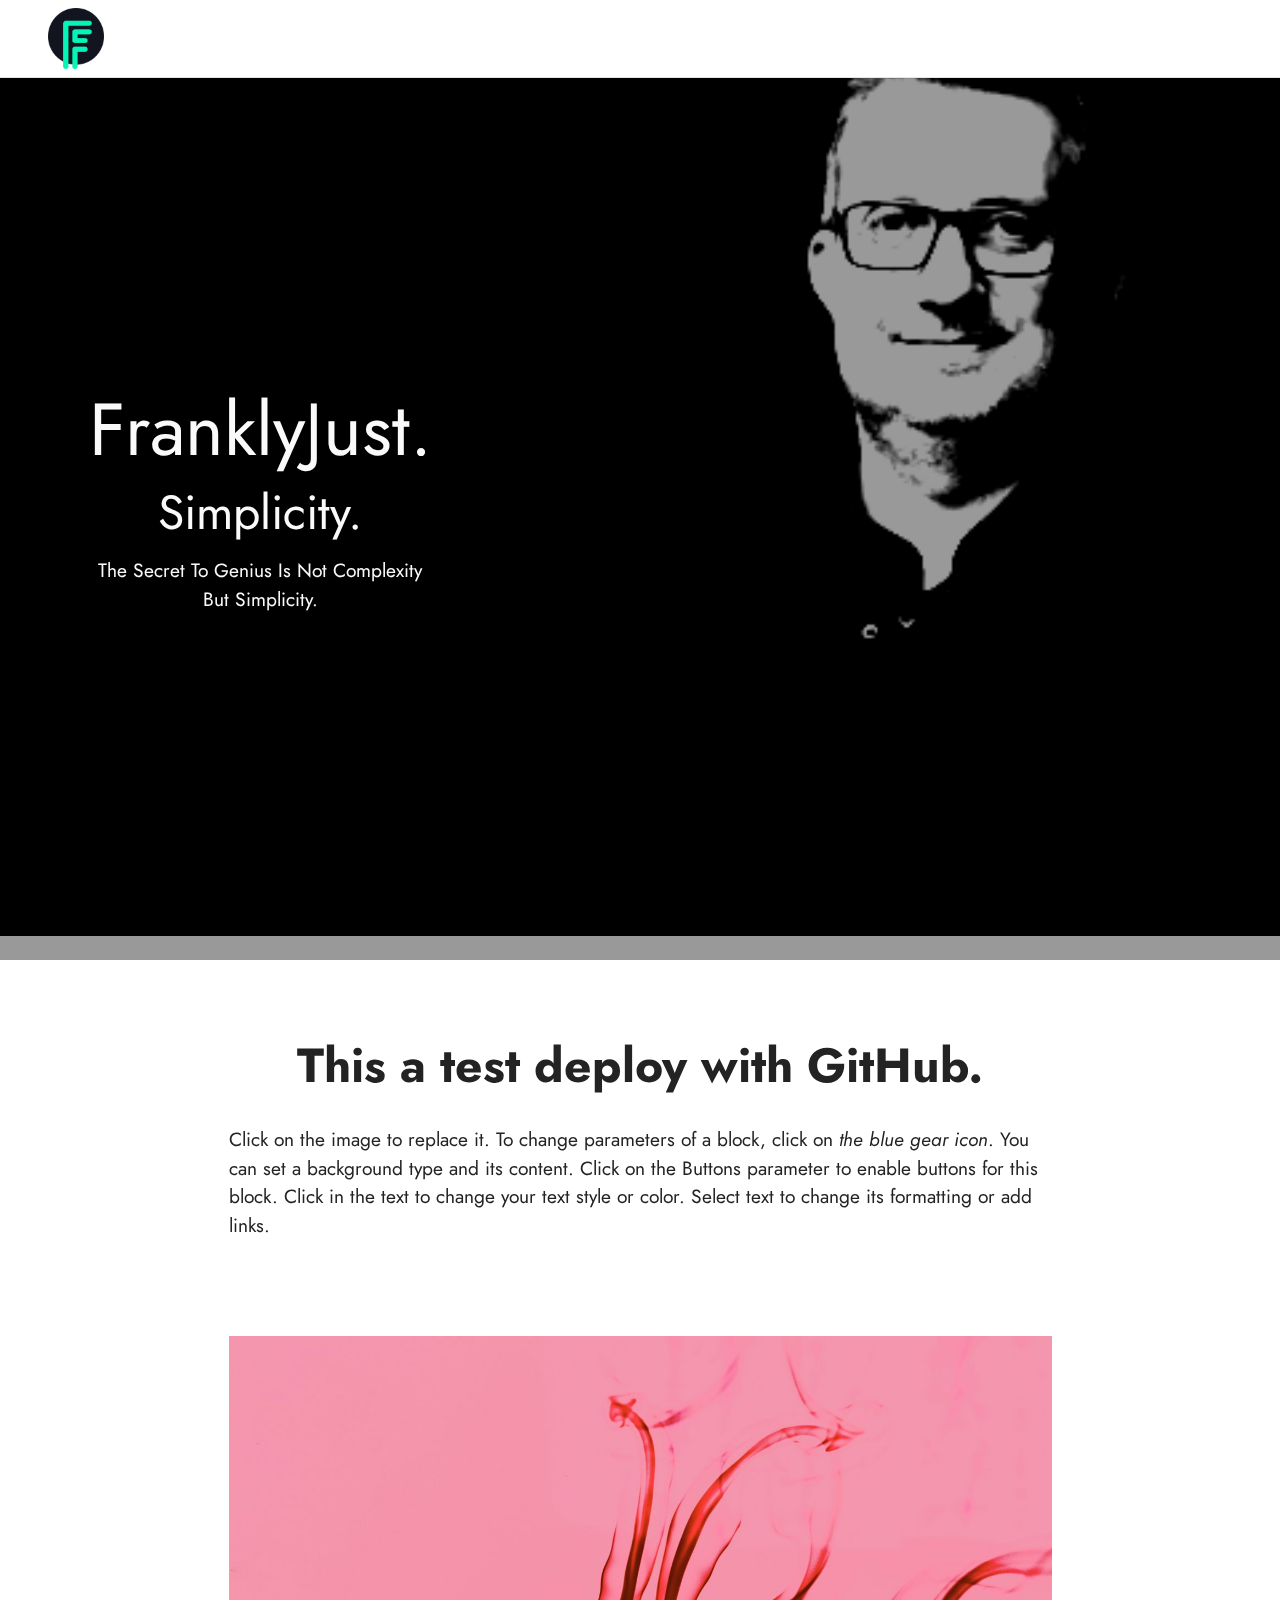
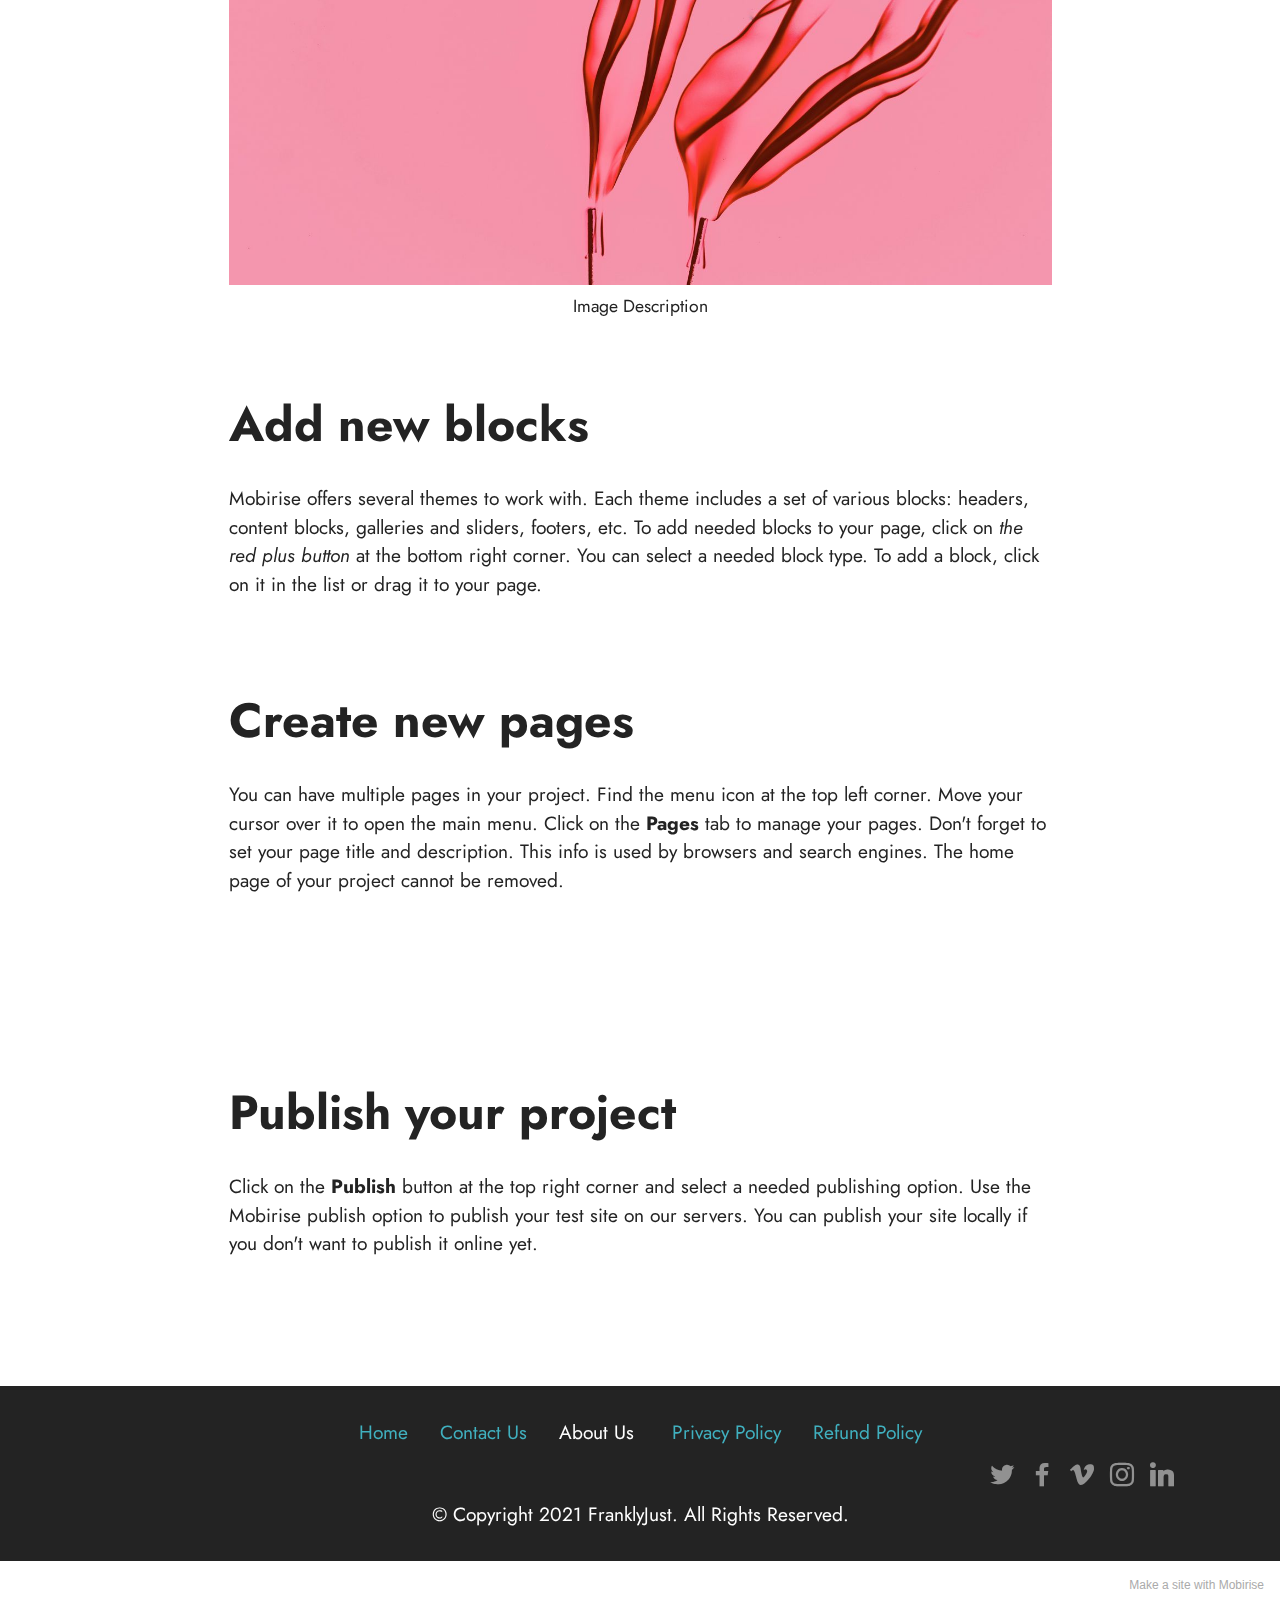
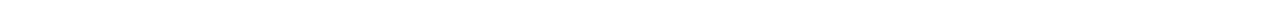
==== index.html @ 9b0150b1 "Updated GPDR" ====
<!DOCTYPE html>
<html  >
<head>
  <!-- Site made with Mobirise Website Builder v5.4.1, https://mobirise.com -->
  <meta charset="UTF-8">
  <meta http-equiv="X-UA-Compatible" content="IE=edge">
  <meta name="generator" content="Mobirise v5.4.1, mobirise.com">
  <meta name="viewport" content="width=device-width, initial-scale=1, minimum-scale=1">
  <link rel="shortcut icon" href="assets/images/logo-website-4-85x92.png" type="image/x-icon">
  <meta name="description" content="">
  
  
  <title>FranklyJust</title>
  <link rel="stylesheet" href="assets/bootstrap/css/bootstrap.min.css">
  <link rel="stylesheet" href="assets/bootstrap/css/bootstrap-grid.min.css">
  <link rel="stylesheet" href="assets/bootstrap/css/bootstrap-reboot.min.css">
  <link rel="stylesheet" href="assets/parallax/jarallax.css">
  <link rel="stylesheet" href="assets/web/assets/gdpr-plugin/gdpr-styles.css">
  <link rel="stylesheet" href="assets/dropdown/css/style.css">
  <link rel="stylesheet" href="assets/socicon/css/styles.css">
  <link rel="stylesheet" href="assets/theme/css/style.css">
  <link rel="preload" href="https://fonts.googleapis.com/css?family=Jost:100,200,300,400,500,600,700,800,900,100i,200i,300i,400i,500i,600i,700i,800i,900i&display=swap" as="style" onload="this.onload=null;this.rel='stylesheet'">
  <noscript><link rel="stylesheet" href="https://fonts.googleapis.com/css?family=Jost:100,200,300,400,500,600,700,800,900,100i,200i,300i,400i,500i,600i,700i,800i,900i&display=swap"></noscript>
  <link rel="preload" as="style" href="assets/mobirise/css/mbr-additional.css"><link rel="stylesheet" href="assets/mobirise/css/mbr-additional.css" type="text/css">
  
  
  
  
</head>
<body>
  
  <section data-bs-version="5.1" class="menu cid-s48OLK6784" once="menu" id="menu1-h">
    
    <nav class="navbar navbar-dropdown navbar-fixed-top navbar-expand-lg">
        <div class="container-fluid">
            <div class="navbar-brand">
                <span class="navbar-logo">
                    <a href="https://franklyjust.com">
                        <img src="assets/images/logo-website-4-85x92.png" alt="FranklyJust" style="height: 3.8rem;">
                    </a>
                </span>
                
            </div>
            
            <div class="collapse navbar-collapse" id="navbarSupportedContent">
                <ul class="navbar-nav nav-dropdown nav-right" data-app-modern-menu="true"><li class="nav-item"><a class="nav-link link text-black text-primary display-4" href="index.html">Home</a></li><li class="nav-item"><a class="nav-link link text-black text-primary display-4" href="index.html">Contact Us</a></li>
                    <li class="nav-item"><a class="nav-link link text-black display-4" href="https://mobirise.com">About Us</a></li></ul>
                
                
            </div>
        </div>
    </nav>

</section>

<section data-bs-version="5.1" class="header1 cid-s48MCQYojq mbr-fullscreen mbr-parallax-background" id="header1-f">

    

    <div class="mbr-overlay" style="opacity: 0.4; background-color: rgb(0, 0, 0);"></div>

    <div class="align-center container">
        <div class="row">
            <div class="col-12 col-lg-4">
                <h1 class="mbr-section-title mbr-fonts-style mb-3 display-1">FranklyJust.</h1>
                <h2 class="mbr-section-title mbr-fonts-style mb-3 display-2">Simplicity.</h2>
                <p class="mbr-text mbr-fonts-style display-7">The Secret To Genius Is Not Complexity But Simplicity.</p>
                
            </div>
        </div>
    </div>
</section>

<section data-bs-version="5.1" class="content1 cid-s48udlf8KU" id="content1-8">
    
    <div class="container">
        <div class="row justify-content-center">
            <div class="title col-12 col-md-9">
                <h3 class="mbr-section-title mbr-fonts-style align-center mb-4 display-2"><strong>This a test deploy with GitHub.</strong></h3>
                <h4 class="mbr-section-subtitle align-center mbr-fonts-style mb-4 display-7">Click on the image to replace it. To change parameters of a block, click on <em>the blue gear icon</em>. You can set a background type and its content. Click on the Buttons parameter to enable buttons for this block. Click in the text to change your text style or color. Select text to change its formatting or add links.</h4>
                
            </div>
        </div>
    </div>
</section>

<section data-bs-version="5.1" class="image3 cid-s48upRUlSD" id="image3-9">
    

    

    <div class="container">
        <div class="row justify-content-center">
            <div class="col-12 col-lg-9">
                <div class="image-wrapper">
                    <img src="assets/images/6.jpg" alt="Mobirise">
                    <p class="mbr-description mbr-fonts-style mt-2 align-center display-4">
                        Image Description</p>
                </div>
            </div>
        </div>
    </div>
</section>

<section data-bs-version="5.1" class="content1 cid-s48vaXqeL6" id="content1-b">
    
    <div class="container">
        <div class="row justify-content-center">
            <div class="title col-12 col-md-9">
                <h3 class="mbr-section-title mbr-fonts-style align-center mb-4 display-2"><strong>Add new blocks</strong></h3>
                <h4 class="mbr-section-subtitle align-center mbr-fonts-style mb-4 display-7">Mobirise offers several themes to work with. Each theme includes a set of various blocks: headers, content blocks, galleries and sliders, footers, etc. To add needed blocks to your page, click on <em>the red plus button </em>at the bottom right corner. You can select a needed block type. To add a block, click on it in the list or drag it to your page.</h4>
                
            </div>
        </div>
    </div>
</section>

<section data-bs-version="5.1" class="content1 cid-s48vnjULo4" id="content1-c">
    
    <div class="container">
        <div class="row justify-content-center">
            <div class="title col-12 col-md-9">
                <h3 class="mbr-section-title mbr-fonts-style align-center mb-4 display-2"><strong>Create new pages</strong></h3>
                <h4 class="mbr-section-subtitle align-center mbr-fonts-style mb-4 display-7">You can have multiple pages in your project. Find the menu icon at the top left corner. Move your cursor over it to open the main menu. Click on the <strong>Pages </strong>tab to manage your pages. Don't forget to set your page title and description. This info is used by browsers and search engines. The home page of your project cannot be removed.</h4>
                
            </div>
        </div>
    </div>
</section>

<section data-bs-version="5.1" class="content1 cid-s48vrXhP0J" id="content1-d">
    
    <div class="container">
        <div class="row justify-content-center">
            <div class="title col-12 col-md-9">
                <h3 class="mbr-section-title mbr-fonts-style align-center mb-4 display-2"><strong>Publish your project
</strong></h3>
                <h4 class="mbr-section-subtitle align-center mbr-fonts-style mb-4 display-7">Click on the <strong>Publish </strong>button at the top right corner and select a needed publishing option. Use the Mobirise publish option to publish your test site on our servers. You can publish your site locally if you don't want to publish it online yet.</h4>
                
            </div>
        </div>
    </div>
</section>

<section data-bs-version="5.1" class="footer3 cid-s48P1Icc8J" once="footers" id="footer3-i">

    

    

    <div class="container">
        <div class="media-container-row align-center mbr-white">
            <div class="row row-links">
                <ul class="foot-menu">
                    
                    
                    
                    
                    
                <li class="foot-menu-item mbr-fonts-style display-7"><a href="index.html#top" class="text-primary">Home</a></li><li class="foot-menu-item mbr-fonts-style display-7"><a href="ContactUs.html" class="text-primary">Contact Us</a></li><li class="foot-menu-item mbr-fonts-style display-7">About Us&nbsp;</li><li class="foot-menu-item mbr-fonts-style display-7"><a href="https://www.termsfeed.com/live/49592ff9-0452-4821-92d0-5dc4b6d9c693" class="text-primary" target="_blank">Privacy Policy</a></li><li class="foot-menu-item mbr-fonts-style display-7"><a href="https://www.termsfeed.com/live/56c25188-1e00-430f-9c47-1491fff9351d" class="text-primary" target="_blank">Refund Policy</a></li></ul>
            </div>
            <div class="row social-row">
                <div class="social-list align-right pb-2">
                    
                    
                    
                    
                    
                    
                <div class="soc-item">
                        <a href="https://twitter.com/mobirise" target="_blank">
                            <span class="socicon-twitter socicon mbr-iconfont mbr-iconfont-social"></span>
                        </a>
                    </div><div class="soc-item">
                        <a href="https://www.facebook.com/pages/Mobirise/1616226671953247" target="_blank">
                            <span class="socicon-facebook socicon mbr-iconfont mbr-iconfont-social"></span>
                        </a>
                    </div><div class="soc-item">
                        <a href="https://www.youtube.com/c/mobirise" target="_blank">
                            <span class="mbr-iconfont mbr-iconfont-social socicon-vimeo socicon"></span>
                        </a>
                    </div><div class="soc-item">
                        <a href="https://www.youtube.com/c/mobirise" target="_blank">
                            <span class="mbr-iconfont mbr-iconfont-social socicon-instagram socicon"></span>
                        </a>
                    </div><div class="soc-item">
                        <a href="https://www.youtube.com/c/mobirise" target="_blank">
                            <span class="mbr-iconfont mbr-iconfont-social socicon-linkedin socicon"></span>
                        </a>
                    </div></div>
            </div>
            <div class="row row-copirayt">
                <p class="mbr-text mb-0 mbr-fonts-style mbr-white align-center display-7">
                    © Copyright 2021 FranklyJust. All Rights Reserved.
                </p>
            </div>
        </div>
    </div>
</section><section style="background-color: #fff; font-family: -apple-system, BlinkMacSystemFont, 'Segoe UI', 'Roboto', 'Helvetica Neue', Arial, sans-serif; color:#aaa; font-size:12px; padding: 0; align-items: center; display: flex;"><a href="https://mobirise.site/f" style="flex: 1 1; height: 3rem; padding-left: 1rem;"></a><p style="flex: 0 0 auto; margin:0; padding-right:1rem;">Make a <a href="https://mobirise.site/y" style="color:#aaa;">site</a> with Mobirise</p></section><script src="assets/bootstrap/js/bootstrap.bundle.min.js"></script>  <script src="assets/parallax/jarallax.js"></script>  <script src="assets/smoothscroll/smooth-scroll.js"></script>  <script src="assets/ytplayer/index.js"></script>  <script src="assets/dropdown/js/navbar-dropdown.js"></script>  <script src="assets/theme/js/script.js"></script>  
  
  
</body>
</html>
---- assets/parallax/jarallax.css ----
.jarallax {
    position: relative;
    z-index: 0;
}
.jarallax > .jarallax-img {
    position: absolute;
    object-fit: cover;
    /* support for plugin https://github.com/bfred-it/object-fit-images */
    font-family: 'object-fit: cover;';
    top: 0;
    left: 0;
    width: 100%;
    height: 100%;
    z-index: -1;
}
---- assets/web/assets/gdpr-plugin/gdpr-styles.css ----
.gdpr-block {
    padding: 10px;
    font-size: 14px;
    display: block;
    width: 100%;
    text-align: center;
}
.gdpr-block.covert {
	display: none;
}
.textGDPR {
    position: relative;
}
.gdpr-block label span.textGDPR input[name='gdpr']{
    width: 15px;
    height: 15px;
    margin: 0;
    position: absolute;
    top: 3px;
    left: -20px;
}
.gdpr-block label {
    color: #a7a7a7;
    vertical-align: middle;
    user-select: none;
    margin-bottom: 0;
}
---- assets/dropdown/css/style.css ----
.navbar-dropdown {
  left: 0;
  padding: 0;
  position: absolute;
  right: 0;
  top: 0;
  transition: all 0.45s ease;
  z-index: 1030;
  background: #282828; }
  .navbar-dropdown .navbar-logo {
    margin-right: 0.8rem;
    transition: margin 0.3s ease-in-out;
    vertical-align: middle; }
    .navbar-dropdown .navbar-logo img {
      height: 3.125rem;
      transition: all 0.3s ease-in-out; }
    .navbar-dropdown .navbar-logo.mbr-iconfont {
      font-size: 3.125rem;
      line-height: 3.125rem; }
  .navbar-dropdown .navbar-caption {
    font-weight: 700;
    white-space: normal;
    vertical-align: -4px;
    line-height: 3.125rem !important; }
    .navbar-dropdown .navbar-caption, .navbar-dropdown .navbar-caption:hover {
      color: inherit;
      text-decoration: none; }
  .navbar-dropdown .mbr-iconfont + .navbar-caption {
    vertical-align: -1px; }
  .navbar-dropdown.navbar-fixed-top {
    position: fixed; }
  .navbar-dropdown .navbar-brand span {
    vertical-align: -4px; }
  .navbar-dropdown.bg-color.transparent {
    background: none; }
  .navbar-dropdown.navbar-short .navbar-brand {
    padding: 0.625rem 0; }
    .navbar-dropdown.navbar-short .navbar-brand span {
      vertical-align: -1px; }
  .navbar-dropdown.navbar-short .navbar-caption {
    line-height: 2.375rem !important;
    vertical-align: -2px; }
  .navbar-dropdown.navbar-short .navbar-logo {
    margin-right: 0.5rem; }
    .navbar-dropdown.navbar-short .navbar-logo img {
      height: 2.375rem; }
    .navbar-dropdown.navbar-short .navbar-logo.mbr-iconfont {
      font-size: 2.375rem;
      line-height: 2.375rem; }
  .navbar-dropdown.navbar-short .mbr-table-cell {
    height: 3.625rem; }
  .navbar-dropdown .navbar-close {
    left: 0.6875rem;
    position: fixed;
    top: 0.75rem;
    z-index: 1000; }
  .navbar-dropdown .hamburger-icon {
    content: "";
    display: inline-block;
    vertical-align: middle;
    width: 16px;
    -webkit-box-shadow: 0 -6px 0 1px #282828,0 0 0 1px #282828,0 6px 0 1px #282828;
    -moz-box-shadow: 0 -6px 0 1px #282828,0 0 0 1px #282828,0 6px 0 1px #282828;
    box-shadow: 0 -6px 0 1px #282828,0 0 0 1px #282828,0 6px 0 1px #282828; }

.dropdown-menu .dropdown-toggle[data-toggle="dropdown-submenu"]::after {
  border-bottom: 0.35em solid transparent;
  border-left: 0.35em solid;
  border-right: 0;
  border-top: 0.35em solid transparent;
  margin-left: 0.3rem; }

.dropdown-menu .dropdown-item:focus {
  outline: 0; }

.nav-dropdown {
  font-size: 0.75rem;
  font-weight: 500;
  height: auto !important; }
  .nav-dropdown .nav-btn {
    padding-left: 1rem; }
  .nav-dropdown .link {
    margin: .667em 1.667em;
    font-weight: 500;
    padding: 0;
    transition: color .2s ease-in-out; }
    .nav-dropdown .link.dropdown-toggle {
      margin-right: 2.583em; }
      .nav-dropdown .link.dropdown-toggle::after {
        margin-left: .25rem;
        border-top: 0.35em solid;
        border-right: 0.35em solid transparent;
        border-left: 0.35em solid transparent;
        border-bottom: 0; }
      .nav-dropdown .link.dropdown-toggle[aria-expanded="true"] {
        margin: 0;
        padding: 0.667em 3.263em  0.667em 1.667em; }
  .nav-dropdown .link::after,
  .nav-dropdown .dropdown-item::after {
    color: inherit; }
  .nav-dropdown .btn {
    font-size: 0.75rem;
    font-weight: 700;
    letter-spacing: 0;
    margin-bottom: 0;
    padding-left: 1.25rem;
    padding-right: 1.25rem; }
  .nav-dropdown .dropdown-menu {
    border-radius: 0;
    border: 0;
    left: 0;
    margin: 0;
    padding-bottom: 1.25rem;
    padding-top: 1.25rem;
    position: relative; }
  .nav-dropdown .dropdown-submenu {
    margin-left: 0.125rem;
    top: 0; }
  .nav-dropdown .dropdown-item {
    font-weight: 500;
    line-height: 2;
    padding: 0.3846em 4.615em 0.3846em 1.5385em;
    position: relative;
    transition: color .2s ease-in-out, background-color .2s ease-in-out; }
    .nav-dropdown .dropdown-item::after {
      margin-top: -0.3077em;
      position: absolute;
      right: 1.1538em;
      top: 50%; }
    .nav-dropdown .dropdown-item:focus, .nav-dropdown .dropdown-item:hover {
      background: none; }

@media (max-width: 767px) {
  .nav-dropdown.navbar-toggleable-sm {
    bottom: 0;
    display: none;
    left: 0;
    overflow-x: hidden;
    position: fixed;
    top: 0;
    transform: translateX(-100%);
    -ms-transform: translateX(-100%);
    -webkit-transform: translateX(-100%);
    width: 18.75rem;
    z-index: 999; } }
.nav-dropdown.navbar-toggleable-xl {
  bottom: 0;
  display: none;
  left: 0;
  overflow-x: hidden;
  position: fixed;
  top: 0;
  transform: translateX(-100%);
  -ms-transform: translateX(-100%);
  -webkit-transform: translateX(-100%);
  width: 18.75rem;
  z-index: 999; }

.nav-dropdown-sm {
  display: block !important;
  overflow-x: hidden;
  overflow: auto;
  padding-top: 3.875rem; }
  .nav-dropdown-sm::after {
    content: "";
    display: block;
    height: 3rem;
    width: 100%; }
  .nav-dropdown-sm.collapse.in ~ .navbar-close {
    display: block !important; }
  .nav-dropdown-sm.collapsing, .nav-dropdown-sm.collapse.in {
    transform: translateX(0);
    -ms-transform: translateX(0);
    -webkit-transform: translateX(0);
    transition: all 0.25s ease-out;
    -webkit-transition: all 0.25s ease-out;
    background: #282828; }
  .nav-dropdown-sm.collapsing[aria-expanded="false"] {
    transform: translateX(-100%);
    -ms-transform: translateX(-100%);
    -webkit-transform: translateX(-100%); }
  .nav-dropdown-sm .nav-item {
    display: block;
    margin-left: 0 !important;
    padding-left: 0; }
  .nav-dropdown-sm .link,
  .nav-dropdown-sm .dropdown-item {
    border-top: 1px dotted rgba(255, 255, 255, 0.1);
    font-size: 0.8125rem;
    line-height: 1.6;
    margin: 0 !important;
    padding: 0.875rem 2.4rem 0.875rem 1.5625rem !important;
    position: relative;
    white-space: normal; }
    .nav-dropdown-sm .link:focus, .nav-dropdown-sm .link:hover,
    .nav-dropdown-sm .dropdown-item:focus,
    .nav-dropdown-sm .dropdown-item:hover {
      background: rgba(0, 0, 0, 0.2) !important;
      color: #c0a375; }
  .nav-dropdown-sm .nav-btn {
    position: relative;
    padding: 1.5625rem 1.5625rem 0 1.5625rem; }
    .nav-dropdown-sm .nav-btn::before {
      border-top: 1px dotted rgba(255, 255, 255, 0.1);
      content: "";
      left: 0;
      position: absolute;
      top: 0;
      width: 100%; }
    .nav-dropdown-sm .nav-btn + .nav-btn {
      padding-top: 0.625rem; }
      .nav-dropdown-sm .nav-btn + .nav-btn::before {
        display: none; }
  .nav-dropdown-sm .btn {
    padding: 0.625rem 0; }
  .nav-dropdown-sm .dropdown-toggle[data-toggle="dropdown-submenu"]::after {
    margin-left: .25rem;
    border-top: 0.35em solid;
    border-right: 0.35em solid transparent;
    border-left: 0.35em solid transparent;
    border-bottom: 0; }
  .nav-dropdown-sm .dropdown-toggle[data-toggle="dropdown-submenu"][aria-expanded="true"]::after {
    border-top: 0;
    border-right: 0.35em solid transparent;
    border-left: 0.35em solid transparent;
    border-bottom: 0.35em solid; }
  .nav-dropdown-sm .dropdown-menu {
    margin: 0;
    padding: 0;
    position: relative;
    top: 0;
    left: 0;
    width: 100%;
    border: 0;
    float: none;
    border-radius: 0;
    background: none; }
  .nav-dropdown-sm .dropdown-submenu {
    left: 100%;
    margin-left: 0.125rem;
    margin-top: -1.25rem;
    top: 0; }

.navbar-toggleable-sm .nav-dropdown .dropdown-menu {
  position: absolute; }

.navbar-toggleable-sm .nav-dropdown .dropdown-submenu {
  left: 100%;
  margin-left: 0.125rem;
  margin-top: -1.25rem;
  top: 0; }

.navbar-toggleable-sm.opened .nav-dropdown .dropdown-menu {
  position: relative; }

.navbar-toggleable-sm.opened .nav-dropdown .dropdown-submenu {
  left: 0;
  margin-left: 00rem;
  margin-top: 0rem;
  top: 0; }

.is-builder .nav-dropdown.collapsing {
  transition: none !important; }
---- assets/socicon/css/styles.css ----
@charset "UTF-8";

@font-face {
  font-family: 'Socicon';
  src:  url('../fonts/socicon.eot');
  src:  url('../fonts/socicon.eot?#iefix') format('embedded-opentype'),
    url('../fonts/socicon.woff2') format('woff2'),
    url('../fonts/socicon.ttf') format('truetype'),
    url('../fonts/socicon.woff') format('woff'),
    url('../fonts/socicon.svg#socicon') format('svg');
  font-weight: normal;
  font-style: normal;
  font-display: swap;
}

[data-icon]:before {
  font-family: "socicon" !important;
  content: attr(data-icon);
  font-style: normal !important;
  font-weight: normal !important;
  font-variant: normal !important;
  text-transform: none !important;
  speak: none;
  line-height: 1;
  -webkit-font-smoothing: antialiased;
  -moz-osx-font-smoothing: grayscale;
}

[class^="socicon-"], [class*=" socicon-"] {
  /* use !important to prevent issues with browser extensions that change fonts */
  font-family: 'Socicon' !important;
  speak: none;
  font-style: normal;
  font-weight: normal;
  font-variant: normal;
  text-transform: none;
  line-height: 1;

  /* Better Font Rendering =========== */
  -webkit-font-smoothing: antialiased;
  -moz-osx-font-smoothing: grayscale;
}

.socicon-eitaa:before {
  content: "\e97c";
}
.socicon-soroush:before {
  content: "\e97d";
}
.socicon-bale:before {
  content: "\e97e";
}
.socicon-zazzle:before {
  content: "\e97b";
}
.socicon-society6:before {
  content: "\e97a";
}
.socicon-redbubble:before {
  content: "\e979";
}
.socicon-avvo:before {
  content: "\e978";
}
.socicon-stitcher:before {
  content: "\e977";
}
.socicon-googlehangouts:before {
  content: "\e974";
}
.socicon-dlive:before {
  content: "\e975";
}
.socicon-vsco:before {
  content: "\e976";
}
.socicon-flipboard:before {
  content: "\e973";
}
.socicon-ubuntu:before {
  content: "\e958";
}
.socicon-artstation:before {
  content: "\e959";
}
.socicon-invision:before {
  content: "\e95a";
}
.socicon-torial:before {
  content: "\e95b";
}
.socicon-collectorz:before {
  content: "\e95c";
}
.socicon-seenthis:before {
  content: "\e95d";
}
.socicon-googleplaymusic:before {
  content: "\e95e";
}
.socicon-debian:before {
  content: "\e95f";
}
.socicon-filmfreeway:before {
  content: "\e960";
}
.socicon-gnome:before {
  content: "\e961";
}
.socicon-itchio:before {
  content: "\e962";
}
.socicon-jamendo:before {
  content: "\e963";
}
.socicon-mix:before {
  content: "\e964";
}
.socicon-sharepoint:before {
  content: "\e965";
}
.socicon-tinder:before {
  content: "\e966";
}
.socicon-windguru:before {
  content: "\e967";
}
.socicon-cdbaby:before {
  content: "\e968";
}
.socicon-elementaryos:before {
  content: "\e969";
}
.socicon-stage32:before {
  content: "\e96a";
}
.socicon-tiktok:before {
  content: "\e96b";
}
.socicon-gitter:before {
  content: "\e96c";
}
.socicon-letterboxd:before {
  content: "\e96d";
}
.socicon-threema:before {
  content: "\e96e";
}
.socicon-splice:before {
  content: "\e96f";
}
.socicon-metapop:before {
  content: "\e970";
}
.socicon-naver:before {
  content: "\e971";
}
.socicon-remote:before {
  content: "\e972";
}
.socicon-internet:before {
  content: "\e957";
}
.socicon-moddb:before {
  content: "\e94b";
}
.socicon-indiedb:before {
  content: "\e94c";
}
.socicon-traxsource:before {
  content: "\e94d";
}
.socicon-gamefor:before {
  content: "\e94e";
}
.socicon-pixiv:before {
  content: "\e94f";
}
.socicon-myanimelist:before {
  content: "\e950";
}
.socicon-blackberry:before {
  content: "\e951";
}
.socicon-wickr:before {
  content: "\e952";
}
.socicon-spip:before {
  content: "\e953";
}
.socicon-napster:before {
  content: "\e954";
}
.socicon-beatport:before {
  content: "\e955";
}
.socicon-hackerone:before {
  content: "\e956";
}
.socicon-hackernews:before {
  content: "\e946";
}
.socicon-smashwords:before {
  content: "\e947";
}
.socicon-kobo:before {
  content: "\e948";
}
.socicon-bookbub:before {
  content: "\e949";
}
.socicon-mailru:before {
  content: "\e94a";
}
.socicon-gitlab:before {
  content: "\e945";
}
.socicon-instructables:before {
  content: "\e944";
}
.socicon-portfolio:before {
  content: "\e943";
}
.socicon-codered:before {
  content: "\e940";
}
.socicon-origin:before {
  content: "\e941";
}
.socicon-nextdoor:before {
  content: "\e942";
}
.socicon-udemy:before {
  content: "\e93f";
}
.socicon-livemaster:before {
  content: "\e93e";
}
.socicon-crunchbase:before {
  content: "\e93b";
}
.socicon-homefy:before {
  content: "\e93c";
}
.socicon-calendly:before {
  content: "\e93d";
}
.socicon-realtor:before {
  content: "\e90f";
}
.socicon-tidal:before {
  content: "\e910";
}
.socicon-qobuz:before {
  content: "\e911";
}
.socicon-natgeo:before {
  content: "\e912";
}
.socicon-mastodon:before {
  content: "\e913";
}
.socicon-unsplash:before {
  content: "\e914";
}
.socicon-homeadvisor:before {
  content: "\e915";
}
.socicon-angieslist:before {
  content: "\e916";
}
.socicon-codepen:before {
  content: "\e917";
}
.socicon-slack:before {
  content: "\e918";
}
.socicon-openaigym:before {
  content: "\e919";
}
.socicon-logmein:before {
  content: "\e91a";
}
.socicon-fiverr:before {
  content: "\e91b";
}
.socicon-gotomeeting:before {
  content: "\e91c";
}
.socicon-aliexpress:before {
  content: "\e91d";
}
.socicon-guru:before {
  content: "\e91e";
}
.socicon-appstore:before {
  content: "\e91f";
}
.socicon-homes:before {
  content: "\e920";
}
.socicon-zoom:before {
  content: "\e921";
}
.socicon-alibaba:before {
  content: "\e922";
}
.socicon-craigslist:before {
  content: "\e923";
}
.socicon-wix:before {
  content: "\e924";
}
.socicon-redfin:before {
  content: "\e925";
}
.socicon-googlecalendar:before {
  content: "\e926";
}
.socicon-shopify:before {
  content: "\e927";
}
.socicon-freelancer:before {
  content: "\e928";
}
.socicon-seedrs:before {
  content: "\e929";
}
.socicon-bing:before {
  content: "\e92a";
}
.socicon-doodle:before {
  content: "\e92b";
}
.socicon-bonanza:before {
  content: "\e92c";
}
.socicon-squarespace:before {
  content: "\e92d";
}
.socicon-toptal:before {
  content: "\e92e";
}
.socicon-gust:before {
  content: "\e92f";
}
.socicon-ask:before {
  content: "\e930";
}
.socicon-trulia:before {
  content: "\e931";
}
.socicon-loomly:before {
  content: "\e932";
}
.socicon-ghost:before {
  content: "\e933";
}
.socicon-upwork:before {
  content: "\e934";
}
.socicon-fundable:before {
  content: "\e935";
}
.socicon-booking:before {
  content: "\e936";
}
.socicon-googlemaps:before {
  content: "\e937";
}
.socicon-zillow:before {
  content: "\e938";
}
.socicon-niconico:before {
  content: "\e939";
}
.socicon-toneden:before {
  content: "\e93a";
}
.socicon-augment:before {
  content: "\e908";
}
.socicon-bitbucket:before {
  content: "\e909";
}
.socicon-fyuse:before {
  content: "\e90a";
}
.socicon-yt-gaming:before {
  content: "\e90b";
}
.socicon-sketchfab:before {
  content: "\e90c";
}
.socicon-mobcrush:before {
  content: "\e90d";
}
.socicon-microsoft:before {
  content: "\e90e";
}
.socicon-pandora:before {
  content: "\e907";
}
.socicon-messenger:before {
  content: "\e906";
}
.socicon-gamewisp:before {
  content: "\e905";
}
.socicon-bloglovin:before {
  content: "\e904";
}
.socicon-tunein:before {
  content: "\e903";
}
.socicon-gamejolt:before {
  content: "\e901";
}
.socicon-trello:before {
  content: "\e902";
}
.socicon-spreadshirt:before {
  content: "\e900";
}
.socicon-500px:before {
  content: "\e000";
}
.socicon-8tracks:before {
  content: "\e001";
}
.socicon-airbnb:before {
  content: "\e002";
}
.socicon-alliance:before {
  content: "\e003";
}
.socicon-amazon:before {
  content: "\e004";
}
.socicon-amplement:before {
  content: "\e005";
}
.socicon-android:before {
  content: "\e006";
}
.socicon-angellist:before {
  content: "\e007";
}
.socicon-apple:before {
  content: "\e008";
}
.socicon-appnet:before {
  content: "\e009";
}
.socicon-baidu:before {
  content: "\e00a";
}
.socicon-bandcamp:before {
  content: "\e00b";
}
.socicon-battlenet:before {
  content: "\e00c";
}
.socicon-mixer:before {
  content: "\e00d";
}
.socicon-bebee:before {
  content: "\e00e";
}
.socicon-bebo:before {
  content: "\e00f";
}
.socicon-behance:before {
  content: "\e010";
}
.socicon-blizzard:before {
  content: "\e011";
}
.socicon-blogger:before {
  content: "\e012";
}
.socicon-buffer:before {
  content: "\e013";
}
.socicon-chrome:before {
  content: "\e014";
}
.socicon-coderwall:before {
  content: "\e015";
}
.socicon-curse:before {
  content: "\e016";
}
.socicon-dailymotion:before {
  content: "\e017";
}
.socicon-deezer:before {
  content: "\e018";
}
.socicon-delicious:before {
  content: "\e019";
}
.socicon-deviantart:before {
  content: "\e01a";
}
.socicon-diablo:before {
  content: "\e01b";
}
.socicon-digg:before {
  content: "\e01c";
}
.socicon-discord:before {
  content: "\e01d";
}
.socicon-disqus:before {
  content: "\e01e";
}
.socicon-douban:before {
  content: "\e01f";
}
.socicon-draugiem:before {
  content: "\e020";
}
.socicon-dribbble:before {
  content: "\e021";
}
.socicon-drupal:before {
  content: "\e022";
}
.socicon-ebay:before {
  content: "\e023";
}
.socicon-ello:before {
  content: "\e024";
}
.socicon-endomodo:before {
  content: "\e025";
}
.socicon-envato:before {
  content: "\e026";
}
.socicon-etsy:before {
  content: "\e027";
}
.socicon-facebook:before {
  content: "\e028";
}
.socicon-feedburner:before {
  content: "\e029";
}
.socicon-filmweb:before {
  content: "\e02a";
}
.socicon-firefox:before {
  content: "\e02b";
}
.socicon-flattr:before {
  content: "\e02c";
}
.socicon-flickr:before {
  content: "\e02d";
}
.socicon-formulr:before {
  content: "\e02e";
}
.socicon-forrst:before {
  content: "\e02f";
}
.socicon-foursquare:before {
  content: "\e030";
}
.socicon-friendfeed:before {
  content: "\e031";
}
.socicon-github:before {
  content: "\e032";
}
.socicon-goodreads:before {
  content: "\e033";
}
.socicon-google:before {
  content: "\e034";
}
.socicon-googlescholar:before {
  content: "\e035";
}
.socicon-googlegroups:before {
  content: "\e036";
}
.socicon-googlephotos:before {
  content: "\e037";
}
.socicon-googleplus:before {
  content: "\e038";
}
.socicon-grooveshark:before {
  content: "\e039";
}
.socicon-hackerrank:before {
  content: "\e03a";
}
.socicon-hearthstone:before {
  content: "\e03b";
}
.socicon-hellocoton:before {
  content: "\e03c";
}
.socicon-heroes:before {
  content: "\e03d";
}
.socicon-smashcast:before {
  content: "\e03e";
}
.socicon-horde:before {
  content: "\e03f";
}
.socicon-houzz:before {
  content: "\e040";
}
.socicon-icq:before {
  content: "\e041";
}
.socicon-identica:before {
  content: "\e042";
}
.socicon-imdb:before {
  content: "\e043";
}
.socicon-instagram:before {
  content: "\e044";
}
.socicon-issuu:before {
  content: "\e045";
}
.socicon-istock:before {
  content: "\e046";
}
.socicon-itunes:before {
  content: "\e047";
}
.socicon-keybase:before {
  content: "\e048";
}
.socicon-lanyrd:before {
  content: "\e049";
}
.socicon-lastfm:before {
  content: "\e04a";
}
.socicon-line:before {
  content: "\e04b";
}
.socicon-linkedin:before {
  content: "\e04c";
}
.socicon-livejournal:before {
  content: "\e04d";
}
.socicon-lyft:before {
  content: "\e04e";
}
.socicon-macos:before {
  content: "\e04f";
}
.socicon-mail:before {
  content: "\e050";
}
.socicon-medium:before {
  content: "\e051";
}
.socicon-meetup:before {
  content: "\e052";
}
.socicon-mixcloud:before {
  content: "\e053";
}
.socicon-modelmayhem:before {
  content: "\e054";
}
.socicon-mumble:before {
  content: "\e055";
}
.socicon-myspace:before {
  content: "\e056";
}
.socicon-newsvine:before {
  content: "\e057";
}
.socicon-nintendo:before {
  content: "\e058";
}
.socicon-npm:before {
  content: "\e059";
}
.socicon-odnoklassniki:before {
  content: "\e05a";
}
.socicon-openid:before {
  content: "\e05b";
}
.socicon-opera:before {
  content: "\e05c";
}
.socicon-outlook:before {
  content: "\e05d";
}
.socicon-overwatch:before {
  content: "\e05e";
}
.socicon-patreon:before {
  content: "\e05f";
}
.socicon-paypal:before {
  content: "\e060";
}
.socicon-periscope:before {
  content: "\e061";
}
.socicon-persona:before {
  content: "\e062";
}
.socicon-pinterest:before {
  content: "\e063";
}
.socicon-play:before {
  content: "\e064";
}
.socicon-player:before {
  content: "\e065";
}
.socicon-playstation:before {
  content: "\e066";
}
.socicon-pocket:before {
  content: "\e067";
}
.socicon-qq:before {
  content: "\e068";
}
.socicon-quora:before {
  content: "\e069";
}
.socicon-raidcall:before {
  content: "\e06a";
}
.socicon-ravelry:before {
  content: "\e06b";
}
.socicon-reddit:before {
  content: "\e06c";
}
.socicon-renren:before {
  content: "\e06d";
}
.socicon-researchgate:before {
  content: "\e06e";
}
.socicon-residentadvisor:before {
  content: "\e06f";
}
.socicon-reverbnation:before {
  content: "\e070";
}
.socicon-rss:before {
  content: "\e071";
}
.socicon-sharethis:before {
  content: "\e072";
}
.socicon-skype:before {
  content: "\e073";
}
.socicon-slideshare:before {
  content: "\e074";
}
.socicon-smugmug:before {
  content: "\e075";
}
.socicon-snapchat:before {
  content: "\e076";
}
.socicon-songkick:before {
  content: "\e077";
}
.socicon-soundcloud:before {
  content: "\e078";
}
.socicon-spotify:before {
  content: "\e079";
}
.socicon-stackexchange:before {
  content: "\e07a";
}
.socicon-stackoverflow:before {
  content: "\e07b";
}
.socicon-starcraft:before {
  content: "\e07c";
}
.socicon-stayfriends:before {
  content: "\e07d";
}
.socicon-steam:before {
  content: "\e07e";
}
.socicon-storehouse:before {
  content: "\e07f";
}
.socicon-strava:before {
  content: "\e080";
}
.socicon-streamjar:before {
  content: "\e081";
}
.socicon-stumbleupon:before {
  content: "\e082";
}
.socicon-swarm:before {
  content: "\e083";
}
.socicon-teamspeak:before {
  content: "\e084";
}
.socicon-teamviewer:before {
  content: "\e085";
}
.socicon-technorati:before {
  content: "\e086";
}
.socicon-telegram:before {
  content: "\e087";
}
.socicon-tripadvisor:before {
  content: "\e088";
}
.socicon-tripit:before {
  content: "\e089";
}
.socicon-triplej:before {
  content: "\e08a";
}
.socicon-tumblr:before {
  content: "\e08b";
}
.socicon-twitch:before {
  content: "\e08c";
}
.socicon-twitter:before {
  content: "\e08d";
}
.socicon-uber:before {
  content: "\e08e";
}
.socicon-ventrilo:before {
  content: "\e08f";
}
.socicon-viadeo:before {
  content: "\e090";
}
.socicon-viber:before {
  content: "\e091";
}
.socicon-viewbug:before {
  content: "\e092";
}
.socicon-vimeo:before {
  content: "\e093";
}
.socicon-vine:before {
  content: "\e094";
}
.socicon-vkontakte:before {
  content: "\e095";
}
.socicon-warcraft:before {
  content: "\e096";
}
.socicon-wechat:before {
  content: "\e097";
}
.socicon-weibo:before {
  content: "\e098";
}
.socicon-whatsapp:before {
  content: "\e099";
}
.socicon-wikipedia:before {
  content: "\e09a";
}
.socicon-windows:before {
  content: "\e09b";
}
.socicon-wordpress:before {
  content: "\e09c";
}
.socicon-wykop:before {
  content: "\e09d";
}
.socicon-xbox:before {
  content: "\e09e";
}
.socicon-xing:before {
  content: "\e09f";
}
.socicon-yahoo:before {
  content: "\e0a0";
}
.socicon-yammer:before {
  content: "\e0a1";
}
.socicon-yandex:before {
  content: "\e0a2";
}
.socicon-yelp:before {
  content: "\e0a3";
}
.socicon-younow:before {
  content: "\e0a4";
}
.socicon-youtube:before {
  content: "\e0a5";
}
.socicon-zapier:before {
  content: "\e0a6";
}
.socicon-zerply:before {
  content: "\e0a7";
}
.socicon-zomato:before {
  content: "\e0a8";
}
.socicon-zynga:before {
  content: "\e0a9";
}
---- assets/theme/css/style.css ----
@charset "UTF-8";
section {
  background-color: #ffffff;
}

body {
  font-style: normal;
  line-height: 1.5;
  font-weight: 400;
  color: #232323;
  position: relative;
}

button {
  background-color: transparent;
  border-color: transparent;
}

section,
.container,
.container-fluid {
  position: relative;
  word-wrap: break-word;
}

a.mbr-iconfont:hover {
  text-decoration: none;
}

.article .lead p,
.article .lead ul,
.article .lead ol,
.article .lead pre,
.article .lead blockquote {
  margin-bottom: 0;
}

a {
  font-style: normal;
  font-weight: 400;
  cursor: pointer;
}
a, a:hover {
  text-decoration: none;
}

.mbr-section-title {
  font-style: normal;
  line-height: 1.3;
}

.mbr-section-subtitle {
  line-height: 1.3;
}

.mbr-text {
  font-style: normal;
  line-height: 1.7;
}

h1,
h2,
h3,
h4,
h5,
h6,
.display-1,
.display-2,
.display-4,
.display-5,
.display-7,
span,
p,
a {
  line-height: 1;
  word-break: break-word;
  word-wrap: break-word;
  font-weight: 400;
}

b,
strong {
  font-weight: bold;
}

input:-webkit-autofill, input:-webkit-autofill:hover, input:-webkit-autofill:focus, input:-webkit-autofill:active {
  transition-delay: 9999s;
  -webkit-transition-property: background-color, color;
  transition-property: background-color, color;
}

textarea[type=hidden] {
  display: none;
}

section {
  background-position: 50% 50%;
  background-repeat: no-repeat;
  background-size: cover;
}
section .mbr-background-video,
section .mbr-background-video-preview {
  position: absolute;
  bottom: 0;
  left: 0;
  right: 0;
  top: 0;
}

.hidden {
  visibility: hidden;
}

.mbr-z-index20 {
  z-index: 20;
}

/*! Base colors */
.mbr-white {
  color: #ffffff;
}

.mbr-black {
  color: #111111;
}

.mbr-bg-white {
  background-color: #ffffff;
}

.mbr-bg-black {
  background-color: #000000;
}

/*! Text-aligns */
.align-left {
  text-align: left;
}

.align-center {
  text-align: center;
}

.align-right {
  text-align: right;
}

/*! Font-weight  */
.mbr-light {
  font-weight: 300;
}

.mbr-regular {
  font-weight: 400;
}

.mbr-semibold {
  font-weight: 500;
}

.mbr-bold {
  font-weight: 700;
}

/*! Media  */
.media-content {
  flex-basis: 100%;
}

.media-container-row {
  display: flex;
  flex-direction: row;
  flex-wrap: wrap;
  justify-content: center;
  align-content: center;
  align-items: start;
}
.media-container-row .media-size-item {
  width: 400px;
}

.media-container-column {
  display: flex;
  flex-direction: column;
  flex-wrap: wrap;
  justify-content: center;
  align-content: center;
  align-items: stretch;
}
.media-container-column > * {
  width: 100%;
}

@media (min-width: 992px) {
  .media-container-row {
    flex-wrap: nowrap;
  }
}
figure {
  margin-bottom: 0;
  overflow: hidden;
}

figure[mbr-media-size] {
  transition: width 0.1s;
}

img,
iframe {
  display: block;
  width: 100%;
}

.card {
  background-color: transparent;
  border: none;
}

.card-box {
  width: 100%;
}

.card-img {
  text-align: center;
  flex-shrink: 0;
  -webkit-flex-shrink: 0;
}

.media {
  max-width: 100%;
  margin: 0 auto;
}

.mbr-figure {
  align-self: center;
}

.media-container > div {
  max-width: 100%;
}

.mbr-figure img,
.card-img img {
  width: 100%;
}

@media (max-width: 991px) {
  .media-size-item {
    width: auto !important;
  }

  .media {
    width: auto;
  }

  .mbr-figure {
    width: 100% !important;
  }
}
/*! Buttons */
.mbr-section-btn {
  margin-left: -0.6rem;
  margin-right: -0.6rem;
  font-size: 0;
}

.btn {
  font-weight: 600;
  border-width: 1px;
  font-style: normal;
  margin: 0.6rem 0.6rem;
  white-space: normal;
  transition: all 0.2s ease-in-out;
  display: inline-flex;
  align-items: center;
  justify-content: center;
  word-break: break-word;
}

.btn-sm {
  font-weight: 600;
  letter-spacing: 0px;
  transition: all 0.3s ease-in-out;
}

.btn-md {
  font-weight: 600;
  letter-spacing: 0px;
  transition: all 0.3s ease-in-out;
}

.btn-lg {
  font-weight: 600;
  letter-spacing: 0px;
  transition: all 0.3s ease-in-out;
}

.btn-form {
  margin: 0;
}
.btn-form:hover {
  cursor: pointer;
}

nav .mbr-section-btn {
  margin-left: 0rem;
  margin-right: 0rem;
}

/*! Btn icon margin */
.btn .mbr-iconfont,
.btn.btn-sm .mbr-iconfont {
  order: 1;
  cursor: pointer;
  margin-left: 0.5rem;
  vertical-align: sub;
}

.btn.btn-md .mbr-iconfont,
.btn.btn-md .mbr-iconfont {
  margin-left: 0.8rem;
}

.mbr-regular {
  font-weight: 400;
}

.mbr-semibold {
  font-weight: 500;
}

.mbr-bold {
  font-weight: 700;
}

[type=submit] {
  -webkit-appearance: none;
}

/*! Full-screen */
.mbr-fullscreen .mbr-overlay {
  min-height: 100vh;
}

.mbr-fullscreen {
  display: flex;
  display: -moz-flex;
  display: -ms-flex;
  display: -o-flex;
  align-items: center;
  min-height: 100vh;
  padding-top: 3rem;
  padding-bottom: 3rem;
}

/*! Map */
.map {
  height: 25rem;
  position: relative;
}
.map iframe {
  width: 100%;
  height: 100%;
}

/*! Scroll to top arrow */
.mbr-arrow-up {
  bottom: 25px;
  right: 90px;
  position: fixed;
  text-align: right;
  z-index: 5000;
  color: #ffffff;
  font-size: 22px;
}

.mbr-arrow-up a {
  background: rgba(0, 0, 0, 0.2);
  border-radius: 50%;
  color: #fff;
  display: inline-block;
  height: 60px;
  width: 60px;
  border: 2px solid #fff;
  outline-style: none !important;
  position: relative;
  text-decoration: none;
  transition: all 0.3s ease-in-out;
  cursor: pointer;
  text-align: center;
}
.mbr-arrow-up a:hover {
  background-color: rgba(0, 0, 0, 0.4);
}
.mbr-arrow-up a i {
  line-height: 60px;
}

.mbr-arrow-up-icon {
  display: block;
  color: #fff;
}

.mbr-arrow-up-icon::before {
  content: "›";
  display: inline-block;
  font-family: serif;
  font-size: 22px;
  line-height: 1;
  font-style: normal;
  position: relative;
  top: 6px;
  left: -4px;
  transform: rotate(-90deg);
}

/*! Arrow Down */
.mbr-arrow {
  position: absolute;
  bottom: 45px;
  left: 50%;
  width: 60px;
  height: 60px;
  cursor: pointer;
  background-color: rgba(80, 80, 80, 0.5);
  border-radius: 50%;
  transform: translateX(-50%);
}
@media (max-width: 767px) {
  .mbr-arrow {
    display: none;
  }
}
.mbr-arrow > a {
  display: inline-block;
  text-decoration: none;
  outline-style: none;
  -webkit-animation: arrowdown 1.7s ease-in-out infinite;
          animation: arrowdown 1.7s ease-in-out infinite;
  color: #ffffff;
}
.mbr-arrow > a > i {
  position: absolute;
  top: -2px;
  left: 15px;
  font-size: 2rem;
}

#scrollToTop a i::before {
  content: "";
  position: absolute;
  display: block;
  border-bottom: 2.5px solid #fff;
  border-left: 2.5px solid #fff;
  width: 27.8%;
  height: 27.8%;
  left: 50%;
  top: 51%;
  transform: translateY(-30%) translateX(-50%) rotate(135deg);
}

@keyframes arrowdown {
  0% {
    transform: translateY(0px);
  }
  50% {
    transform: translateY(-5px);
  }
  100% {
    transform: translateY(0px);
  }
}
@-webkit-keyframes arrowdown {
  0% {
    transform: translateY(0px);
  }
  50% {
    transform: translateY(-5px);
  }
  100% {
    transform: translateY(0px);
  }
}
@media (max-width: 500px) {
  .mbr-arrow-up {
    left: 0;
    right: 0;
    text-align: center;
  }
}
/*Gradients animation*/
@keyframes gradient-animation {
  from {
    background-position: 0% 100%;
    -webkit-animation-timing-function: ease-in-out;
            animation-timing-function: ease-in-out;
  }
  to {
    background-position: 100% 0%;
    -webkit-animation-timing-function: ease-in-out;
            animation-timing-function: ease-in-out;
  }
}
@-webkit-keyframes gradient-animation {
  from {
    background-position: 0% 100%;
    -webkit-animation-timing-function: ease-in-out;
            animation-timing-function: ease-in-out;
  }
  to {
    background-position: 100% 0%;
    -webkit-animation-timing-function: ease-in-out;
            animation-timing-function: ease-in-out;
  }
}
.bg-gradient {
  background-size: 200% 200%;
  animation: gradient-animation 5s infinite alternate;
  -webkit-animation: gradient-animation 5s infinite alternate;
}

.menu .navbar-brand {
  display: -webkit-flex;
}
.menu .navbar-brand span {
  display: flex;
  display: -webkit-flex;
}
.menu .navbar-brand .navbar-caption-wrap {
  display: -webkit-flex;
}
.menu .navbar-brand .navbar-logo img {
  display: -webkit-flex;
  width: auto;
}
@media (min-width: 768px) and (max-width: 991px) {
  .menu .navbar-toggleable-sm .navbar-nav {
    display: -ms-flexbox;
  }
}
@media (max-width: 991px) {
  .menu .navbar-collapse {
    max-height: 93.5vh;
  }
  .menu .navbar-collapse.show {
    overflow: auto;
  }
}
@media (min-width: 992px) {
  .menu .navbar-nav.nav-dropdown {
    display: -webkit-flex;
  }
  .menu .navbar-toggleable-sm .navbar-collapse {
    display: -webkit-flex !important;
  }
  .menu .collapsed .navbar-collapse {
    max-height: 93.5vh;
  }
  .menu .collapsed .navbar-collapse.show {
    overflow: auto;
  }
}
@media (max-width: 767px) {
  .menu .navbar-collapse {
    max-height: 80vh;
  }
}

.nav-link .mbr-iconfont {
  margin-right: 0.5rem;
}

.navbar {
  display: -webkit-flex;
  -webkit-flex-wrap: wrap;
  -webkit-align-items: center;
  -webkit-justify-content: space-between;
}

.navbar-collapse {
  -webkit-flex-basis: 100%;
  -webkit-flex-grow: 1;
  -webkit-align-items: center;
}

.nav-dropdown .link {
  padding: 0.667em 1.667em !important;
  margin: 0 !important;
}

.nav {
  display: -webkit-flex;
  -webkit-flex-wrap: wrap;
}

.row {
  display: -webkit-flex;
  -webkit-flex-wrap: wrap;
}

.justify-content-center {
  -webkit-justify-content: center;
}

.form-inline {
  display: -webkit-flex;
}

.card-wrapper {
  -webkit-flex: 1;
}

.carousel-control {
  z-index: 10;
  display: -webkit-flex;
}

.carousel-controls {
  display: -webkit-flex;
}

.media {
  display: -webkit-flex;
}

.form-group:focus {
  outline: none;
}

.jq-selectbox__select {
  padding: 7px 0;
  position: relative;
}

.jq-selectbox__dropdown {
  overflow: hidden;
  border-radius: 10px;
  position: absolute;
  top: 100%;
  left: 0 !important;
  width: 100% !important;
}

.jq-selectbox__trigger-arrow {
  right: 0;
  transform: translateY(-50%);
}

.jq-selectbox li {
  padding: 1.07em 0.5em;
}

input[type=range] {
  padding-left: 0 !important;
  padding-right: 0 !important;
}

.modal-dialog,
.modal-content {
  height: 100%;
}

.modal-dialog .carousel-inner {
  height: calc(100vh - 1.75rem);
}
@media (max-width: 575px) {
  .modal-dialog .carousel-inner {
    height: calc(100vh - 1rem);
  }
}

.carousel-item {
  text-align: center;
}

.carousel-item img {
  margin: auto;
}

.navbar-toggler {
  align-self: flex-start;
  padding: 0.25rem 0.75rem;
  font-size: 1.25rem;
  line-height: 1;
  background: transparent;
  border: 1px solid transparent;
  border-radius: 0.25rem;
}

.navbar-toggler:focus,
.navbar-toggler:hover {
  text-decoration: none;
  box-shadow: none;
}

.navbar-toggler-icon {
  display: inline-block;
  width: 1.5em;
  height: 1.5em;
  vertical-align: middle;
  content: "";
  background: no-repeat center center;
  background-size: 100% 100%;
}

.navbar-toggler-left {
  position: absolute;
  left: 1rem;
}

.navbar-toggler-right {
  position: absolute;
  right: 1rem;
}

.card-img {
  width: auto;
}

.menu .navbar.collapsed:not(.beta-menu) {
  flex-direction: column;
}

.carousel-item.active,
.carousel-item-next,
.carousel-item-prev {
  display: flex;
}

.note-air-layout .dropup .dropdown-menu,
.note-air-layout .navbar-fixed-bottom .dropdown .dropdown-menu {
  bottom: initial !important;
}

html,
body {
  height: auto;
  min-height: 100vh;
}

.dropup .dropdown-toggle::after {
  display: none;
}

.form-asterisk {
  font-family: initial;
  position: absolute;
  top: -2px;
  font-weight: normal;
}

.form-control-label {
  position: relative;
  cursor: pointer;
  margin-bottom: 0.357em;
  padding: 0;
}

.alert {
  color: #ffffff;
  border-radius: 0;
  border: 0;
  font-size: 1.1rem;
  line-height: 1.5;
  margin-bottom: 1.875rem;
  padding: 1.25rem;
  position: relative;
  text-align: center;
}
.alert.alert-form::after {
  background-color: inherit;
  bottom: -7px;
  content: "";
  display: block;
  height: 14px;
  left: 50%;
  margin-left: -7px;
  position: absolute;
  transform: rotate(45deg);
  width: 14px;
}

.form-control {
  background-color: #ffffff;
  background-clip: border-box;
  color: #232323;
  line-height: 1rem !important;
  height: auto;
  padding: 0.6rem 1.2rem;
  transition: border-color 0.25s ease 0s;
  border: 1px solid transparent !important;
  border-radius: 4px;
  box-shadow: rgba(0, 0, 0, 0.07) 0px 1px 1px 0px, rgba(0, 0, 0, 0.07) 0px 1px 3px 0px, rgba(0, 0, 0, 0.03) 0px 0px 0px 1px;
}
.form-active .form-control:invalid {
  border-color: red;
}

form .row {
  margin-left: -0.6rem;
  margin-right: -0.6rem;
}
form .row [class*=col] {
  padding-left: 0.6rem;
  padding-right: 0.6rem;
}

form .mbr-section-btn {
  margin: 0;
  padding-left: 0.6rem;
  padding-right: 0.6rem;
}

form .btn {
  display: flex;
  padding: 0.6rem 1.2rem;
  margin: 0;
}

form .form-check-input {
  margin-top: 0.5;
}

textarea.form-control {
  line-height: 1.5rem !important;
}

.form-group {
  margin-bottom: 1.2rem;
}

.form-control,
form .btn {
  min-height: 48px;
}

.gdpr-block label span.textGDPR input[name=gdpr] {
  top: 7px;
}

.form-control:focus {
  box-shadow: none;
}

:focus {
  outline: none;
}

.mbr-overlay {
  background-color: #000;
  bottom: 0;
  left: 0;
  opacity: 0.5;
  position: absolute;
  right: 0;
  top: 0;
  z-index: 0;
  pointer-events: none;
}

blockquote {
  font-style: italic;
  padding: 3rem;
  font-size: 1.09rem;
  position: relative;
  border-left: 3px solid;
}

ul,
ol,
pre,
blockquote {
  margin-bottom: 2.3125rem;
}

.mt-4 {
  margin-top: 2rem !important;
}

.mb-4 {
  margin-bottom: 2rem !important;
}

@media (min-width: 992px) {
  .container {
    padding-left: 16px;
    padding-right: 16px;
  }

  .row {
    margin-left: -16px;
    margin-right: -16px;
  }
  .row > [class*=col] {
    padding-left: 16px;
    padding-right: 16px;
  }
}
@media (min-width: 768px) {
  .container-fluid {
    padding-left: 32px;
    padding-right: 32px;
  }
}
@media (min-width: 768px) and (max-width: 991px) {
  .mbr-container {
    padding-left: 32px;
    padding-right: 32px;
  }
}
@media (max-width: 767px) {
  .mbr-container {
    padding-left: 16px;
    padding-right: 16px;
  }
}
.card-wrapper,
.item-wrapper {
  overflow: hidden;
}

.app-video-wrapper > img {
  opacity: 1;
}

.item {
  position: relative;
}

.dropdown-menu .dropdown-menu {
  left: 100%;
}

.dropdown-item + .dropdown-menu {
  display: none;
}

.dropdown-item:hover + .dropdown-menu,
.dropdown-menu:hover {
  display: block;
}.engine {
	position: absolute;
	text-indent: -2400px;
	text-align: center;
	padding: 0;
	top: 0;
	left: -2400px;
}
---- assets/mobirise/css/mbr-additional.css ----
body {
  font-family: Jost;
}
.display-1 {
  font-family: 'Jost', sans-serif;
  font-size: 4.6rem;
  line-height: 1.1;
}
.display-1 > .mbr-iconfont {
  font-size: 5.75rem;
}
.display-2 {
  font-family: 'Jost', sans-serif;
  font-size: 3rem;
  line-height: 1.1;
}
.display-2 > .mbr-iconfont {
  font-size: 3.75rem;
}
.display-4 {
  font-family: 'Jost', sans-serif;
  font-size: 1.1rem;
  line-height: 1.5;
}
.display-4 > .mbr-iconfont {
  font-size: 1.375rem;
}
.display-5 {
  font-family: 'Jost', sans-serif;
  font-size: 2.2rem;
  line-height: 1.5;
}
.display-5 > .mbr-iconfont {
  font-size: 2.75rem;
}
.display-7 {
  font-family: 'Jost', sans-serif;
  font-size: 1.2rem;
  line-height: 1.5;
}
.display-7 > .mbr-iconfont {
  font-size: 1.5rem;
}
/* ---- Fluid typography for mobile devices ---- */
/* 1.4 - font scale ratio ( bootstrap == 1.42857 ) */
/* 100vw - current viewport width */
/* (48 - 20)  48 == 48rem == 768px, 20 == 20rem == 320px(minimal supported viewport) */
/* 0.65 - min scale variable, may vary */
@media (max-width: 992px) {
  .display-1 {
    font-size: 3.68rem;
  }
}
@media (max-width: 768px) {
  .display-1 {
    font-size: 3.22rem;
    font-size: calc( 2.26rem + (4.6 - 2.26) * ((100vw - 20rem) / (48 - 20)));
    line-height: calc( 1.1 * (2.26rem + (4.6 - 2.26) * ((100vw - 20rem) / (48 - 20))));
  }
  .display-2 {
    font-size: 2.4rem;
    font-size: calc( 1.7rem + (3 - 1.7) * ((100vw - 20rem) / (48 - 20)));
    line-height: calc( 1.3 * (1.7rem + (3 - 1.7) * ((100vw - 20rem) / (48 - 20))));
  }
  .display-4 {
    font-size: 0.88rem;
    font-size: calc( 1.0350000000000001rem + (1.1 - 1.0350000000000001) * ((100vw - 20rem) / (48 - 20)));
    line-height: calc( 1.4 * (1.0350000000000001rem + (1.1 - 1.0350000000000001) * ((100vw - 20rem) / (48 - 20))));
  }
  .display-5 {
    font-size: 1.76rem;
    font-size: calc( 1.42rem + (2.2 - 1.42) * ((100vw - 20rem) / (48 - 20)));
    line-height: calc( 1.4 * (1.42rem + (2.2 - 1.42) * ((100vw - 20rem) / (48 - 20))));
  }
  .display-7 {
    font-size: 0.96rem;
    font-size: calc( 1.07rem + (1.2 - 1.07) * ((100vw - 20rem) / (48 - 20)));
    line-height: calc( 1.4 * (1.07rem + (1.2 - 1.07) * ((100vw - 20rem) / (48 - 20))));
  }
}
/* Buttons */
.btn {
  padding: 0.6rem 1.2rem;
  border-radius: 4px;
}
.btn-sm {
  padding: 0.6rem 1.2rem;
  border-radius: 4px;
}
.btn-md {
  padding: 0.6rem 1.2rem;
  border-radius: 4px;
}
.btn-lg {
  padding: 1rem 2.6rem;
  border-radius: 4px;
}
.bg-primary {
  background-color: #40b0bf !important;
}
.bg-success {
  background-color: #40b0bf !important;
}
.bg-info {
  background-color: #47b5ed !important;
}
.bg-warning {
  background-color: #ffe161 !important;
}
.bg-danger {
  background-color: #ff9966 !important;
}
.btn-primary,
.btn-primary:active {
  background-color: #40b0bf !important;
  border-color: #40b0bf !important;
  color: #ffffff !important;
  box-shadow: 0 2px 2px 0 rgba(0, 0, 0, 0.2);
}
.btn-primary:hover,
.btn-primary:focus,
.btn-primary.focus,
.btn-primary.active {
  color: #ffffff !important;
  background-color: #2a747e !important;
  border-color: #2a747e !important;
  box-shadow: 0 2px 5px 0 rgba(0, 0, 0, 0.2);
}
.btn-primary.disabled,
.btn-primary:disabled {
  color: #ffffff !important;
  background-color: #2a747e !important;
  border-color: #2a747e !important;
}
.btn-secondary,
.btn-secondary:active {
  background-color: #ff6666 !important;
  border-color: #ff6666 !important;
  color: #ffffff !important;
  box-shadow: 0 2px 2px 0 rgba(0, 0, 0, 0.2);
}
.btn-secondary:hover,
.btn-secondary:focus,
.btn-secondary.focus,
.btn-secondary.active {
  color: #ffffff !important;
  background-color: #ff0f0f !important;
  border-color: #ff0f0f !important;
  box-shadow: 0 2px 5px 0 rgba(0, 0, 0, 0.2);
}
.btn-secondary.disabled,
.btn-secondary:disabled {
  color: #ffffff !important;
  background-color: #ff0f0f !important;
  border-color: #ff0f0f !important;
}
.btn-info,
.btn-info:active {
  background-color: #47b5ed !important;
  border-color: #47b5ed !important;
  color: #ffffff !important;
  box-shadow: 0 2px 2px 0 rgba(0, 0, 0, 0.2);
}
.btn-info:hover,
.btn-info:focus,
.btn-info.focus,
.btn-info.active {
  color: #ffffff !important;
  background-color: #148cca !important;
  border-color: #148cca !important;
  box-shadow: 0 2px 5px 0 rgba(0, 0, 0, 0.2);
}
.btn-info.disabled,
.btn-info:disabled {
  color: #ffffff !important;
  background-color: #148cca !important;
  border-color: #148cca !important;
}
.btn-success,
.btn-success:active {
  background-color: #40b0bf !important;
  border-color: #40b0bf !important;
  color: #ffffff !important;
  box-shadow: 0 2px 2px 0 rgba(0, 0, 0, 0.2);
}
.btn-success:hover,
.btn-success:focus,
.btn-success.focus,
.btn-success.active {
  color: #ffffff !important;
  background-color: #2a747e !important;
  border-color: #2a747e !important;
  box-shadow: 0 2px 5px 0 rgba(0, 0, 0, 0.2);
}
.btn-success.disabled,
.btn-success:disabled {
  color: #ffffff !important;
  background-color: #2a747e !important;
  border-color: #2a747e !important;
}
.btn-warning,
.btn-warning:active {
  background-color: #ffe161 !important;
  border-color: #ffe161 !important;
  color: #614f00 !important;
  box-shadow: 0 2px 2px 0 rgba(0, 0, 0, 0.2);
}
.btn-warning:hover,
.btn-warning:focus,
.btn-warning.focus,
.btn-warning.active {
  color: #0a0800 !important;
  background-color: #ffd10a !important;
  border-color: #ffd10a !important;
  box-shadow: 0 2px 5px 0 rgba(0, 0, 0, 0.2);
}
.btn-warning.disabled,
.btn-warning:disabled {
  color: #614f00 !important;
  background-color: #ffd10a !important;
  border-color: #ffd10a !important;
}
.btn-danger,
.btn-danger:active {
  background-color: #ff9966 !important;
  border-color: #ff9966 !important;
  color: #ffffff !important;
  box-shadow: 0 2px 2px 0 rgba(0, 0, 0, 0.2);
}
.btn-danger:hover,
.btn-danger:focus,
.btn-danger.focus,
.btn-danger.active {
  color: #ffffff !important;
  background-color: #ff5f0f !important;
  border-color: #ff5f0f !important;
  box-shadow: 0 2px 5px 0 rgba(0, 0, 0, 0.2);
}
.btn-danger.disabled,
.btn-danger:disabled {
  color: #ffffff !important;
  background-color: #ff5f0f !important;
  border-color: #ff5f0f !important;
}
.btn-white,
.btn-white:active {
  background-color: #fafafa !important;
  border-color: #fafafa !important;
  color: #7a7a7a !important;
  box-shadow: 0 2px 2px 0 rgba(0, 0, 0, 0.2);
}
.btn-white:hover,
.btn-white:focus,
.btn-white.focus,
.btn-white.active {
  color: #4f4f4f !important;
  background-color: #cfcfcf !important;
  border-color: #cfcfcf !important;
  box-shadow: 0 2px 5px 0 rgba(0, 0, 0, 0.2);
}
.btn-white.disabled,
.btn-white:disabled {
  color: #7a7a7a !important;
  background-color: #cfcfcf !important;
  border-color: #cfcfcf !important;
}
.btn-black,
.btn-black:active {
  background-color: #232323 !important;
  border-color: #232323 !important;
  color: #ffffff !important;
  box-shadow: 0 2px 2px 0 rgba(0, 0, 0, 0.2);
}
.btn-black:hover,
.btn-black:focus,
.btn-black.focus,
.btn-black.active {
  color: #ffffff !important;
  background-color: #000000 !important;
  border-color: #000000 !important;
  box-shadow: 0 2px 5px 0 rgba(0, 0, 0, 0.2);
}
.btn-black.disabled,
.btn-black:disabled {
  color: #ffffff !important;
  background-color: #000000 !important;
  border-color: #000000 !important;
}
.btn-primary-outline,
.btn-primary-outline:active {
  background-color: transparent !important;
  border-color: transparent;
  color: #40b0bf;
}
.btn-primary-outline:hover,
.btn-primary-outline:focus,
.btn-primary-outline.focus,
.btn-primary-outline.active {
  color: #2a747e !important;
  background-color: transparent!important;
  border-color: transparent!important;
  box-shadow: none!important;
}
.btn-primary-outline.disabled,
.btn-primary-outline:disabled {
  color: #ffffff !important;
  background-color: #40b0bf !important;
  border-color: #40b0bf !important;
}
.btn-secondary-outline,
.btn-secondary-outline:active {
  background-color: transparent !important;
  border-color: transparent;
  color: #ff6666;
}
.btn-secondary-outline:hover,
.btn-secondary-outline:focus,
.btn-secondary-outline.focus,
.btn-secondary-outline.active {
  color: #ff0f0f !important;
  background-color: transparent!important;
  border-color: transparent!important;
  box-shadow: none!important;
}
.btn-secondary-outline.disabled,
.btn-secondary-outline:disabled {
  color: #ffffff !important;
  background-color: #ff6666 !important;
  border-color: #ff6666 !important;
}
.btn-info-outline,
.btn-info-outline:active {
  background-color: transparent !important;
  border-color: transparent;
  color: #47b5ed;
}
.btn-info-outline:hover,
.btn-info-outline:focus,
.btn-info-outline.focus,
.btn-info-outline.active {
  color: #148cca !important;
  background-color: transparent!important;
  border-color: transparent!important;
  box-shadow: none!important;
}
.btn-info-outline.disabled,
.btn-info-outline:disabled {
  color: #ffffff !important;
  background-color: #47b5ed !important;
  border-color: #47b5ed !important;
}
.btn-success-outline,
.btn-success-outline:active {
  background-color: transparent !important;
  border-color: transparent;
  color: #40b0bf;
}
.btn-success-outline:hover,
.btn-success-outline:focus,
.btn-success-outline.focus,
.btn-success-outline.active {
  color: #2a747e !important;
  background-color: transparent!important;
  border-color: transparent!important;
  box-shadow: none!important;
}
.btn-success-outline.disabled,
.btn-success-outline:disabled {
  color: #ffffff !important;
  background-color: #40b0bf !important;
  border-color: #40b0bf !important;
}
.btn-warning-outline,
.btn-warning-outline:active {
  background-color: transparent !important;
  border-color: transparent;
  color: #ffe161;
}
.btn-warning-outline:hover,
.btn-warning-outline:focus,
.btn-warning-outline.focus,
.btn-warning-outline.active {
  color: #ffd10a !important;
  background-color: transparent!important;
  border-color: transparent!important;
  box-shadow: none!important;
}
.btn-warning-outline.disabled,
.btn-warning-outline:disabled {
  color: #614f00 !important;
  background-color: #ffe161 !important;
  border-color: #ffe161 !important;
}
.btn-danger-outline,
.btn-danger-outline:active {
  background-color: transparent !important;
  border-color: transparent;
  color: #ff9966;
}
.btn-danger-outline:hover,
.btn-danger-outline:focus,
.btn-danger-outline.focus,
.btn-danger-outline.active {
  color: #ff5f0f !important;
  background-color: transparent!important;
  border-color: transparent!important;
  box-shadow: none!important;
}
.btn-danger-outline.disabled,
.btn-danger-outline:disabled {
  color: #ffffff !important;
  background-color: #ff9966 !important;
  border-color: #ff9966 !important;
}
.btn-black-outline,
.btn-black-outline:active {
  background-color: transparent !important;
  border-color: transparent;
  color: #232323;
}
.btn-black-outline:hover,
.btn-black-outline:focus,
.btn-black-outline.focus,
.btn-black-outline.active {
  color: #000000 !important;
  background-color: transparent!important;
  border-color: transparent!important;
  box-shadow: none!important;
}
.btn-black-outline.disabled,
.btn-black-outline:disabled {
  color: #ffffff !important;
  background-color: #232323 !important;
  border-color: #232323 !important;
}
.btn-white-outline,
.btn-white-outline:active {
  background-color: transparent !important;
  border-color: transparent;
  color: #fafafa;
}
.btn-white-outline:hover,
.btn-white-outline:focus,
.btn-white-outline.focus,
.btn-white-outline.active {
  color: #cfcfcf !important;
  background-color: transparent!important;
  border-color: transparent!important;
  box-shadow: none!important;
}
.btn-white-outline.disabled,
.btn-white-outline:disabled {
  color: #7a7a7a !important;
  background-color: #fafafa !important;
  border-color: #fafafa !important;
}
.text-primary {
  color: #40b0bf !important;
}
.text-secondary {
  color: #ff6666 !important;
}
.text-success {
  color: #40b0bf !important;
}
.text-info {
  color: #47b5ed !important;
}
.text-warning {
  color: #ffe161 !important;
}
.text-danger {
  color: #ff9966 !important;
}
.text-white {
  color: #fafafa !important;
}
.text-black {
  color: #232323 !important;
}
a.text-primary:hover,
a.text-primary:focus,
a.text-primary.active {
  color: #266a73 !important;
}
a.text-secondary:hover,
a.text-secondary:focus,
a.text-secondary.active {
  color: #ff0000 !important;
}
a.text-success:hover,
a.text-success:focus,
a.text-success.active {
  color: #266a73 !important;
}
a.text-info:hover,
a.text-info:focus,
a.text-info.active {
  color: #1283bc !important;
}
a.text-warning:hover,
a.text-warning:focus,
a.text-warning.active {
  color: #facb00 !important;
}
a.text-danger:hover,
a.text-danger:focus,
a.text-danger.active {
  color: #ff5500 !important;
}
a.text-white:hover,
a.text-white:focus,
a.text-white.active {
  color: #c7c7c7 !important;
}
a.text-black:hover,
a.text-black:focus,
a.text-black.active {
  color: #000000 !important;
}
a[class*="text-"]:not(.nav-link):not(.dropdown-item):not([role]):not(.navbar-caption) {
  position: relative;
  background-image: transparent;
  background-size: 10000px 2px;
  background-repeat: no-repeat;
  background-position: 0px 1.2em;
  background-position: -10000px 1.2em;
}
a[class*="text-"]:not(.nav-link):not(.dropdown-item):not([role]):not(.navbar-caption):hover {
  transition: background-position 2s ease-in-out;
  background-image: linear-gradient(currentColor 50%, currentColor 50%);
  background-position: 0px 1.2em;
}
.nav-tabs .nav-link.active {
  color: #40b0bf;
}
.nav-tabs .nav-link:not(.active) {
  color: #232323;
}
.alert-success {
  background-color: #70c770;
}
.alert-info {
  background-color: #47b5ed;
}
.alert-warning {
  background-color: #ffe161;
}
.alert-danger {
  background-color: #ff9966;
}
.mbr-section-btn a.btn:not(.btn-form) {
  border-radius: 100px;
}
.mbr-gallery-filter li a {
  border-radius: 100px !important;
}
.mbr-gallery-filter li.active .btn {
  background-color: #40b0bf;
  border-color: #40b0bf;
  color: #ffffff;
}
.mbr-gallery-filter li.active .btn:focus {
  box-shadow: none;
}
.nav-tabs .nav-link {
  border-radius: 100px !important;
}
a,
a:hover {
  color: #40b0bf;
}
.mbr-plan-header.bg-primary .mbr-plan-subtitle,
.mbr-plan-header.bg-primary .mbr-plan-price-desc {
  color: #a0d8df;
}
.mbr-plan-header.bg-success .mbr-plan-subtitle,
.mbr-plan-header.bg-success .mbr-plan-price-desc {
  color: #a0d8df;
}
.mbr-plan-header.bg-info .mbr-plan-subtitle,
.mbr-plan-header.bg-info .mbr-plan-price-desc {
  color: #ffffff;
}
.mbr-plan-header.bg-warning .mbr-plan-subtitle,
.mbr-plan-header.bg-warning .mbr-plan-price-desc {
  color: #ffffff;
}
.mbr-plan-header.bg-danger .mbr-plan-subtitle,
.mbr-plan-header.bg-danger .mbr-plan-price-desc {
  color: #ffffff;
}
/* Scroll to top button*/
.scrollToTop_wraper {
  display: none;
}
.form-control {
  font-family: 'Jost', sans-serif;
  font-size: 1.1rem;
  line-height: 1.5;
  font-weight: 400;
}
.form-control > .mbr-iconfont {
  font-size: 1.375rem;
}
.form-control:hover,
.form-control:focus {
  box-shadow: rgba(0, 0, 0, 0.07) 0px 1px 1px 0px, rgba(0, 0, 0, 0.07) 0px 1px 3px 0px, rgba(0, 0, 0, 0.03) 0px 0px 0px 1px;
  border-color: #40b0bf !important;
}
.form-control:-webkit-input-placeholder {
  font-family: 'Jost', sans-serif;
  font-size: 1.1rem;
  line-height: 1.5;
  font-weight: 400;
}
.form-control:-webkit-input-placeholder > .mbr-iconfont {
  font-size: 1.375rem;
}
blockquote {
  border-color: #40b0bf;
}
/* Forms */
.mbr-form .input-group-btn a.btn {
  border-radius: 100px !important;
}
.mbr-form .input-group-btn a.btn:hover {
  box-shadow: 0 10px 40px 0 rgba(0, 0, 0, 0.2);
}
.mbr-form .input-group-btn button[type="submit"] {
  border-radius: 100px !important;
  padding: 1rem 3rem;
}
.mbr-form .input-group-btn button[type="submit"]:hover {
  box-shadow: 0 10px 40px 0 rgba(0, 0, 0, 0.2);
}
.jq-selectbox li:hover,
.jq-selectbox li.selected {
  background-color: #40b0bf;
  color: #ffffff;
}
.jq-number__spin {
  transition: 0.25s ease;
}
.jq-number__spin:hover {
  border-color: #40b0bf;
}
.jq-selectbox .jq-selectbox__trigger-arrow,
.jq-number__spin.minus:after,
.jq-number__spin.plus:after {
  transition: 0.4s;
  border-top-color: #353535;
  border-bottom-color: #353535;
}
.jq-selectbox:hover .jq-selectbox__trigger-arrow,
.jq-number__spin.minus:hover:after,
.jq-number__spin.plus:hover:after {
  border-top-color: #40b0bf;
  border-bottom-color: #40b0bf;
}
.xdsoft_datetimepicker .xdsoft_calendar td.xdsoft_default,
.xdsoft_datetimepicker .xdsoft_calendar td.xdsoft_current,
.xdsoft_datetimepicker .xdsoft_timepicker .xdsoft_time_box > div > div.xdsoft_current {
  color: #000000 !important;
  background-color: #40b0bf !important;
  box-shadow: none !important;
}
.xdsoft_datetimepicker .xdsoft_calendar td:hover,
.xdsoft_datetimepicker .xdsoft_timepicker .xdsoft_time_box > div > div:hover {
  color: #000000 !important;
  background: #ff6666 !important;
  box-shadow: none !important;
}
.lazy-bg {
  background-image: none !important;
}
.lazy-placeholder:not(section),
.lazy-none {
  display: block;
  position: relative;
  padding-bottom: 56.25%;
  width: 100%;
  height: auto;
}
iframe.lazy-placeholder,
.lazy-placeholder:after {
  content: '';
  position: absolute;
  width: 200px;
  height: 200px;
  background: transparent no-repeat center;
  background-size: contain;
  top: 50%;
  left: 50%;
  transform: translateX(-50%) translateY(-50%);
  background-image: url("data:image/svg+xml;charset=UTF-8,%3csvg width='32' height='32' viewBox='0 0 64 64' xmlns='http://www.w3.org/2000/svg' stroke='%2340b0bf' %3e%3cg fill='none' fill-rule='evenodd'%3e%3cg transform='translate(16 16)' stroke-width='2'%3e%3ccircle stroke-opacity='.5' cx='16' cy='16' r='16'/%3e%3cpath d='M32 16c0-9.94-8.06-16-16-16'%3e%3canimateTransform attributeName='transform' type='rotate' from='0 16 16' to='360 16 16' dur='1s' repeatCount='indefinite'/%3e%3c/path%3e%3c/g%3e%3c/g%3e%3c/svg%3e");
}
section.lazy-placeholder:after {
  opacity: 0.5;
}
body {
  overflow-x: hidden;
}
a {
  transition: color 0.6s;
}
.cid-s48MCQYojq {
  background-image: url("../../../assets/images/fp6-15-600x600.png");
}
.cid-s48MCQYojq .mbr-section-title {
  text-align: center;
  color: #fafafa;
}
.cid-s48MCQYojq .mbr-text,
.cid-s48MCQYojq .mbr-section-btn {
  color: #fafafa;
  text-align: center;
}
@media (max-width: 991px) {
  .cid-s48MCQYojq .mbr-section-title,
  .cid-s48MCQYojq .mbr-section-btn,
  .cid-s48MCQYojq .mbr-text {
    text-align: center;
  }
}
.cid-s48udlf8KU {
  padding-top: 5rem;
  padding-bottom: 2rem;
  background-color: #ffffff;
}
.cid-s48udlf8KU .mbr-section-title {
  text-align: center;
}
.cid-s48udlf8KU .mbr-section-subtitle {
  text-align: left;
}
.cid-s48upRUlSD {
  padding-top: 2rem;
  padding-bottom: 2rem;
  background-color: #ffffff;
}
@media (max-width: 991px) {
  .cid-s48upRUlSD .image-wrapper {
    margin-bottom: 1rem;
  }
}
.cid-s48upRUlSD .row {
  flex-direction: row-reverse;
}
.cid-s48upRUlSD img {
  width: 100%;
}
.cid-s48vaXqeL6 {
  padding-top: 2rem;
  padding-bottom: 2rem;
  background-color: #ffffff;
}
.cid-s48vaXqeL6 .mbr-section-title {
  text-align: left;
}
.cid-s48vaXqeL6 .mbr-section-subtitle {
  text-align: left;
}
.cid-s48vnjULo4 {
  padding-top: 2rem;
  padding-bottom: 2rem;
  background-color: #ffffff;
}
.cid-s48vnjULo4 .mbr-section-title {
  text-align: left;
}
.cid-s48vnjULo4 .mbr-section-subtitle {
  text-align: left;
}
.cid-s48vrXhP0J {
  padding-top: 8rem;
  padding-bottom: 6rem;
  background-color: #ffffff;
}
.cid-s48vrXhP0J .mbr-section-title {
  text-align: left;
}
.cid-s48vrXhP0J .mbr-section-subtitle {
  text-align: left;
}
.cid-s48OLK6784 {
  z-index: 1000;
  width: 100%;
  position: relative;
  min-height: 60px;
}
.cid-s48OLK6784 nav.navbar {
  position: fixed;
}
.cid-s48OLK6784 .dropdown-item:before {
  font-family: Moririse2 !important;
  content: '\e966';
  display: inline-block;
  width: 0;
  position: absolute;
  left: 1rem;
  top: 0.5rem;
  margin-right: 0.5rem;
  line-height: 1;
  font-size: inherit;
  vertical-align: middle;
  text-align: center;
  overflow: hidden;
  transform: scale(0, 1);
  transition: all 0.25s ease-in-out;
}
.cid-s48OLK6784 .dropdown-menu {
  padding: 0;
}
.cid-s48OLK6784 .dropdown-item {
  border-bottom: 1px solid #e6e6e6;
}
.cid-s48OLK6784 .dropdown-item:hover,
.cid-s48OLK6784 .dropdown-item:focus {
  background: #40b0bf !important;
  color: white !important;
}
.cid-s48OLK6784 .nav-dropdown .link {
  padding: 0 0.3em !important;
  margin: .667em 1em !important;
}
.cid-s48OLK6784 .nav-dropdown .link.dropdown-toggle::after {
  margin-left: 0.5rem;
  margin-top: 0.2rem;
}
.cid-s48OLK6784 .nav-link {
  position: relative;
}
.cid-s48OLK6784 .container {
  display: flex;
  margin: auto;
}
.cid-s48OLK6784 .iconfont-wrapper {
  color: #000000 !important;
  font-size: 1.5rem;
  padding-right: .5rem;
}
.cid-s48OLK6784 .navbar-caption {
  padding-right: 4rem;
}
.cid-s48OLK6784 .dropdown-menu,
.cid-s48OLK6784 .navbar.opened {
  background: #ffffff !important;
}
.cid-s48OLK6784 .nav-item:focus,
.cid-s48OLK6784 .nav-link:focus {
  outline: none;
}
.cid-s48OLK6784 .dropdown .dropdown-menu .dropdown-item {
  width: auto;
  transition: all 0.25s ease-in-out;
}
.cid-s48OLK6784 .dropdown .dropdown-menu .dropdown-item::after {
  right: 0.5rem;
}
.cid-s48OLK6784 .dropdown .dropdown-menu .dropdown-item .mbr-iconfont {
  margin-left: -1.8rem;
  padding-right: 1rem;
  font-size: inherit;
}
.cid-s48OLK6784 .dropdown .dropdown-menu .dropdown-item .mbr-iconfont:before {
  display: inline-block;
  transform: scale(1, 1);
  transition: all 0.25s ease-in-out;
}
.cid-s48OLK6784 .collapsed .dropdown-menu .dropdown-item:before {
  display: none;
}
.cid-s48OLK6784 .collapsed .dropdown .dropdown-menu .dropdown-item {
  padding: 0.235em 1.5em 0.235em 1.5em !important;
  transition: none;
  margin: 0 !important;
}
.cid-s48OLK6784 .navbar {
  min-height: 77px;
  transition: all .3s;
  border-bottom: 1px solid transparent;
  background: #ffffff;
}
.cid-s48OLK6784 .navbar:not(.navbar-short) {
  border-bottom: 1px solid #e6e6e6;
}
.cid-s48OLK6784 .navbar.opened {
  transition: all .3s;
}
.cid-s48OLK6784 .navbar .dropdown-item {
  padding: .5rem 1.8rem;
}
.cid-s48OLK6784 .navbar .navbar-logo img {
  width: auto;
}
.cid-s48OLK6784 .navbar .navbar-collapse {
  justify-content: flex-end;
  z-index: 1;
  display: none !important;
}
.cid-s48OLK6784 .navbar.collapsed .nav-item .nav-link::before {
  display: none;
}
.cid-s48OLK6784 .navbar.collapsed.opened .dropdown-menu {
  top: 0;
}
@media (min-width: 992px) {
  .cid-s48OLK6784 .navbar.collapsed.opened:not(.navbar-short) .navbar-collapse {
    max-height: calc(98.5vh - 3.8rem);
  }
}
.cid-s48OLK6784 .navbar.collapsed .dropdown-menu .dropdown-submenu {
  left: 0 !important;
}
.cid-s48OLK6784 .navbar.collapsed .dropdown-menu .dropdown-item:after {
  right: auto;
}
.cid-s48OLK6784 .navbar.collapsed .dropdown-menu .dropdown-toggle[data-toggle="dropdown-submenu"]:after {
  margin-left: 0.5rem;
  margin-top: 0.2rem;
  border-top: 0.35em solid;
  border-right: 0.35em solid transparent;
  border-left: 0.35em solid transparent;
  border-bottom: 0;
  top: 55%;
}
.cid-s48OLK6784 .navbar.collapsed ul.navbar-nav li {
  margin: auto;
}
.cid-s48OLK6784 .navbar.collapsed .dropdown-menu .dropdown-item {
  padding: .25rem 1.5rem;
  text-align: center;
}
.cid-s48OLK6784 .navbar.collapsed .icons-menu {
  padding-left: 0;
  padding-right: 0;
  padding-top: .5rem;
  padding-bottom: .5rem;
}
@media (max-width: 991px) {
  .cid-s48OLK6784 .navbar .nav-item .nav-link::before {
    display: none;
  }
  .cid-s48OLK6784 .navbar.opened .dropdown-menu {
    top: 0;
  }
  .cid-s48OLK6784 .navbar .dropdown-menu .dropdown-submenu {
    left: 0 !important;
  }
  .cid-s48OLK6784 .navbar .dropdown-menu .dropdown-item:after {
    right: auto;
  }
  .cid-s48OLK6784 .navbar .dropdown-menu .dropdown-toggle[data-toggle="dropdown-submenu"]:after {
    margin-left: 0.5rem;
    margin-top: 0.2rem;
    border-top: 0.35em solid;
    border-right: 0.35em solid transparent;
    border-left: 0.35em solid transparent;
    border-bottom: 0;
    top: 55%;
  }
  .cid-s48OLK6784 .navbar .navbar-logo img {
    height: 3.8rem !important;
  }
  .cid-s48OLK6784 .navbar ul.navbar-nav li {
    margin: auto;
  }
  .cid-s48OLK6784 .navbar .dropdown-menu .dropdown-item {
    padding: .25rem 1.5rem !important;
    text-align: center;
  }
  .cid-s48OLK6784 .navbar .navbar-brand {
    flex-shrink: initial;
    flex-basis: auto;
    word-break: break-word;
    padding-right: 2rem;
  }
  .cid-s48OLK6784 .navbar .navbar-toggler {
    flex-basis: auto;
  }
  .cid-s48OLK6784 .navbar .icons-menu {
    padding-left: 0;
    padding-top: .5rem;
    padding-bottom: .5rem;
  }
}
.cid-s48OLK6784 .navbar.navbar-short {
  min-height: 60px;
}
.cid-s48OLK6784 .navbar.navbar-short .navbar-logo img {
  height: 3rem !important;
}
.cid-s48OLK6784 .navbar.navbar-short .navbar-brand {
  padding: 0;
}
.cid-s48OLK6784 .navbar-brand {
  flex-shrink: 0;
  align-items: center;
  margin-right: 0;
  padding: 0;
  transition: all .3s;
  word-break: break-word;
  z-index: 1;
}
.cid-s48OLK6784 .navbar-brand .navbar-caption {
  line-height: inherit !important;
}
.cid-s48OLK6784 .navbar-brand .navbar-logo a {
  outline: none;
}
.cid-s48OLK6784 .dropdown-item.active,
.cid-s48OLK6784 .dropdown-item:active {
  background-color: transparent;
}
.cid-s48OLK6784 .navbar-expand-lg .navbar-nav .nav-link {
  padding: 0;
}
.cid-s48OLK6784 .nav-dropdown .link.dropdown-toggle {
  margin-right: 1.667em;
}
.cid-s48OLK6784 .nav-dropdown .link.dropdown-toggle[aria-expanded="true"] {
  margin-right: 0;
  padding: 0.667em 1.667em;
}
.cid-s48OLK6784 .navbar.navbar-expand-lg .dropdown .dropdown-menu {
  background: #ffffff;
}
.cid-s48OLK6784 .navbar.navbar-expand-lg .dropdown .dropdown-menu .dropdown-submenu {
  margin: 0;
  left: 100%;
}
.cid-s48OLK6784 .navbar .dropdown.open > .dropdown-menu {
  display: block;
}
.cid-s48OLK6784 ul.navbar-nav {
  flex-wrap: wrap;
}
.cid-s48OLK6784 .navbar-buttons {
  text-align: center;
  min-width: 170px;
}
.cid-s48OLK6784 button.navbar-toggler {
  outline: none;
  width: 31px;
  height: 20px;
  cursor: pointer;
  transition: all .2s;
  position: relative;
  align-self: center;
}
.cid-s48OLK6784 button.navbar-toggler .hamburger span {
  position: absolute;
  right: 0;
  width: 30px;
  height: 2px;
  border-right: 5px;
  background-color: currentColor;
}
.cid-s48OLK6784 button.navbar-toggler .hamburger span:nth-child(1) {
  top: 0;
  transition: all .2s;
}
.cid-s48OLK6784 button.navbar-toggler .hamburger span:nth-child(2) {
  top: 8px;
  transition: all .15s;
}
.cid-s48OLK6784 button.navbar-toggler .hamburger span:nth-child(3) {
  top: 8px;
  transition: all .15s;
}
.cid-s48OLK6784 button.navbar-toggler .hamburger span:nth-child(4) {
  top: 16px;
  transition: all .2s;
}
.cid-s48OLK6784 nav.opened .hamburger span:nth-child(1) {
  top: 8px;
  width: 0;
  opacity: 0;
  right: 50%;
  transition: all .2s;
}
.cid-s48OLK6784 nav.opened .hamburger span:nth-child(2) {
  transform: rotate(45deg);
  transition: all .25s;
}
.cid-s48OLK6784 nav.opened .hamburger span:nth-child(3) {
  transform: rotate(-45deg);
  transition: all .25s;
}
.cid-s48OLK6784 nav.opened .hamburger span:nth-child(4) {
  top: 8px;
  width: 0;
  opacity: 0;
  right: 50%;
  transition: all .2s;
}
.cid-s48OLK6784 .navbar-dropdown {
  padding: .5rem 1rem;
  position: fixed;
}
.cid-s48OLK6784 a.nav-link {
  display: flex;
  align-items: center;
  justify-content: center;
}
.cid-s48OLK6784 .icons-menu {
  flex-wrap: nowrap;
  display: flex;
  justify-content: center;
  padding-left: 1rem;
  padding-right: 1rem;
  padding-top: 0.3rem;
  text-align: center;
}
@media screen and (-ms-high-contrast: active), (-ms-high-contrast: none) {
  .cid-s48OLK6784 .navbar {
    height: 77px;
  }
  .cid-s48OLK6784 .navbar.opened {
    height: auto;
  }
  .cid-s48OLK6784 .nav-item .nav-link:hover::before {
    width: 175%;
    max-width: calc(100% + 2rem);
    left: -1rem;
  }
}
.cid-s48P1Icc8J {
  padding-top: 2rem;
  padding-bottom: 2rem;
  background-color: #232323;
}
.cid-s48P1Icc8J .row-links {
  width: 100%;
  justify-content: center;
}
.cid-s48P1Icc8J .social-row {
  width: 100%;
  justify-content: center;
}
.cid-s48P1Icc8J .media-container-row {
  flex-direction: column;
  justify-content: center;
  align-items: center;
}
.cid-s48P1Icc8J .media-container-row .foot-menu {
  list-style: none;
  display: flex;
  justify-content: center;
  flex-wrap: wrap;
  padding: 0;
  margin-bottom: 0;
}
.cid-s48P1Icc8J .media-container-row .foot-menu li {
  padding: 0 1rem 1rem 1rem;
}
.cid-s48P1Icc8J .media-container-row .foot-menu li p {
  margin: 0;
}
.cid-s48P1Icc8J .media-container-row .social-list {
  padding-left: 0;
  margin-bottom: 0;
  list-style: none;
  display: flex;
  flex-wrap: wrap;
  justify-content: flex-end;
}
.cid-s48P1Icc8J .media-container-row .social-list .mbr-iconfont-social {
  font-size: 1.5rem;
  color: #ffffff;
}
.cid-s48P1Icc8J .media-container-row .social-list .soc-item {
  margin: 0 .5rem;
}
.cid-s48P1Icc8J .media-container-row .social-list a {
  margin: 0;
  opacity: .5;
  transition: .2s linear;
}
.cid-s48P1Icc8J .media-container-row .social-list a:hover {
  opacity: 1;
}
@media (max-width: 767px) {
  .cid-s48P1Icc8J .media-container-row .social-list {
    -webkit-justify-content: center;
    justify-content: center;
  }
}
.cid-s48P1Icc8J .media-container-row .row-copirayt {
  word-break: break-word;
  width: 100%;
}
.cid-s48P1Icc8J .media-container-row .row-copirayt p {
  width: 100%;
}
.cid-s48OLK6784 {
  z-index: 1000;
  width: 100%;
  position: relative;
  min-height: 60px;
}
.cid-s48OLK6784 nav.navbar {
  position: fixed;
}
.cid-s48OLK6784 .dropdown-item:before {
  font-family: Moririse2 !important;
  content: '\e966';
  display: inline-block;
  width: 0;
  position: absolute;
  left: 1rem;
  top: 0.5rem;
  margin-right: 0.5rem;
  line-height: 1;
  font-size: inherit;
  vertical-align: middle;
  text-align: center;
  overflow: hidden;
  transform: scale(0, 1);
  transition: all 0.25s ease-in-out;
}
.cid-s48OLK6784 .dropdown-menu {
  padding: 0;
}
.cid-s48OLK6784 .dropdown-item {
  border-bottom: 1px solid #e6e6e6;
}
.cid-s48OLK6784 .dropdown-item:hover,
.cid-s48OLK6784 .dropdown-item:focus {
  background: #40b0bf !important;
  color: white !important;
}
.cid-s48OLK6784 .nav-dropdown .link {
  padding: 0 0.3em !important;
  margin: .667em 1em !important;
}
.cid-s48OLK6784 .nav-dropdown .link.dropdown-toggle::after {
  margin-left: 0.5rem;
  margin-top: 0.2rem;
}
.cid-s48OLK6784 .nav-link {
  position: relative;
}
.cid-s48OLK6784 .container {
  display: flex;
  margin: auto;
}
.cid-s48OLK6784 .iconfont-wrapper {
  color: #000000 !important;
  font-size: 1.5rem;
  padding-right: .5rem;
}
.cid-s48OLK6784 .navbar-caption {
  padding-right: 4rem;
}
.cid-s48OLK6784 .dropdown-menu,
.cid-s48OLK6784 .navbar.opened {
  background: #ffffff !important;
}
.cid-s48OLK6784 .nav-item:focus,
.cid-s48OLK6784 .nav-link:focus {
  outline: none;
}
.cid-s48OLK6784 .dropdown .dropdown-menu .dropdown-item {
  width: auto;
  transition: all 0.25s ease-in-out;
}
.cid-s48OLK6784 .dropdown .dropdown-menu .dropdown-item::after {
  right: 0.5rem;
}
.cid-s48OLK6784 .dropdown .dropdown-menu .dropdown-item .mbr-iconfont {
  margin-left: -1.8rem;
  padding-right: 1rem;
  font-size: inherit;
}
.cid-s48OLK6784 .dropdown .dropdown-menu .dropdown-item .mbr-iconfont:before {
  display: inline-block;
  transform: scale(1, 1);
  transition: all 0.25s ease-in-out;
}
.cid-s48OLK6784 .collapsed .dropdown-menu .dropdown-item:before {
  display: none;
}
.cid-s48OLK6784 .collapsed .dropdown .dropdown-menu .dropdown-item {
  padding: 0.235em 1.5em 0.235em 1.5em !important;
  transition: none;
  margin: 0 !important;
}
.cid-s48OLK6784 .navbar {
  min-height: 77px;
  transition: all .3s;
  border-bottom: 1px solid transparent;
  background: #ffffff;
}
.cid-s48OLK6784 .navbar:not(.navbar-short) {
  border-bottom: 1px solid #e6e6e6;
}
.cid-s48OLK6784 .navbar.opened {
  transition: all .3s;
}
.cid-s48OLK6784 .navbar .dropdown-item {
  padding: .5rem 1.8rem;
}
.cid-s48OLK6784 .navbar .navbar-logo img {
  width: auto;
}
.cid-s48OLK6784 .navbar .navbar-collapse {
  justify-content: flex-end;
  z-index: 1;
  display: none !important;
}
.cid-s48OLK6784 .navbar.collapsed .nav-item .nav-link::before {
  display: none;
}
.cid-s48OLK6784 .navbar.collapsed.opened .dropdown-menu {
  top: 0;
}
@media (min-width: 992px) {
  .cid-s48OLK6784 .navbar.collapsed.opened:not(.navbar-short) .navbar-collapse {
    max-height: calc(98.5vh - 3.8rem);
  }
}
.cid-s48OLK6784 .navbar.collapsed .dropdown-menu .dropdown-submenu {
  left: 0 !important;
}
.cid-s48OLK6784 .navbar.collapsed .dropdown-menu .dropdown-item:after {
  right: auto;
}
.cid-s48OLK6784 .navbar.collapsed .dropdown-menu .dropdown-toggle[data-toggle="dropdown-submenu"]:after {
  margin-left: 0.5rem;
  margin-top: 0.2rem;
  border-top: 0.35em solid;
  border-right: 0.35em solid transparent;
  border-left: 0.35em solid transparent;
  border-bottom: 0;
  top: 55%;
}
.cid-s48OLK6784 .navbar.collapsed ul.navbar-nav li {
  margin: auto;
}
.cid-s48OLK6784 .navbar.collapsed .dropdown-menu .dropdown-item {
  padding: .25rem 1.5rem;
  text-align: center;
}
.cid-s48OLK6784 .navbar.collapsed .icons-menu {
  padding-left: 0;
  padding-right: 0;
  padding-top: .5rem;
  padding-bottom: .5rem;
}
@media (max-width: 991px) {
  .cid-s48OLK6784 .navbar .nav-item .nav-link::before {
    display: none;
  }
  .cid-s48OLK6784 .navbar.opened .dropdown-menu {
    top: 0;
  }
  .cid-s48OLK6784 .navbar .dropdown-menu .dropdown-submenu {
    left: 0 !important;
  }
  .cid-s48OLK6784 .navbar .dropdown-menu .dropdown-item:after {
    right: auto;
  }
  .cid-s48OLK6784 .navbar .dropdown-menu .dropdown-toggle[data-toggle="dropdown-submenu"]:after {
    margin-left: 0.5rem;
    margin-top: 0.2rem;
    border-top: 0.35em solid;
    border-right: 0.35em solid transparent;
    border-left: 0.35em solid transparent;
    border-bottom: 0;
    top: 55%;
  }
  .cid-s48OLK6784 .navbar .navbar-logo img {
    height: 3.8rem !important;
  }
  .cid-s48OLK6784 .navbar ul.navbar-nav li {
    margin: auto;
  }
  .cid-s48OLK6784 .navbar .dropdown-menu .dropdown-item {
    padding: .25rem 1.5rem !important;
    text-align: center;
  }
  .cid-s48OLK6784 .navbar .navbar-brand {
    flex-shrink: initial;
    flex-basis: auto;
    word-break: break-word;
    padding-right: 2rem;
  }
  .cid-s48OLK6784 .navbar .navbar-toggler {
    flex-basis: auto;
  }
  .cid-s48OLK6784 .navbar .icons-menu {
    padding-left: 0;
    padding-top: .5rem;
    padding-bottom: .5rem;
  }
}
.cid-s48OLK6784 .navbar.navbar-short {
  min-height: 60px;
}
.cid-s48OLK6784 .navbar.navbar-short .navbar-logo img {
  height: 3rem !important;
}
.cid-s48OLK6784 .navbar.navbar-short .navbar-brand {
  padding: 0;
}
.cid-s48OLK6784 .navbar-brand {
  flex-shrink: 0;
  align-items: center;
  margin-right: 0;
  padding: 0;
  transition: all .3s;
  word-break: break-word;
  z-index: 1;
}
.cid-s48OLK6784 .navbar-brand .navbar-caption {
  line-height: inherit !important;
}
.cid-s48OLK6784 .navbar-brand .navbar-logo a {
  outline: none;
}
.cid-s48OLK6784 .dropdown-item.active,
.cid-s48OLK6784 .dropdown-item:active {
  background-color: transparent;
}
.cid-s48OLK6784 .navbar-expand-lg .navbar-nav .nav-link {
  padding: 0;
}
.cid-s48OLK6784 .nav-dropdown .link.dropdown-toggle {
  margin-right: 1.667em;
}
.cid-s48OLK6784 .nav-dropdown .link.dropdown-toggle[aria-expanded="true"] {
  margin-right: 0;
  padding: 0.667em 1.667em;
}
.cid-s48OLK6784 .navbar.navbar-expand-lg .dropdown .dropdown-menu {
  background: #ffffff;
}
.cid-s48OLK6784 .navbar.navbar-expand-lg .dropdown .dropdown-menu .dropdown-submenu {
  margin: 0;
  left: 100%;
}
.cid-s48OLK6784 .navbar .dropdown.open > .dropdown-menu {
  display: block;
}
.cid-s48OLK6784 ul.navbar-nav {
  flex-wrap: wrap;
}
.cid-s48OLK6784 .navbar-buttons {
  text-align: center;
  min-width: 170px;
}
.cid-s48OLK6784 button.navbar-toggler {
  outline: none;
  width: 31px;
  height: 20px;
  cursor: pointer;
  transition: all .2s;
  position: relative;
  align-self: center;
}
.cid-s48OLK6784 button.navbar-toggler .hamburger span {
  position: absolute;
  right: 0;
  width: 30px;
  height: 2px;
  border-right: 5px;
  background-color: currentColor;
}
.cid-s48OLK6784 button.navbar-toggler .hamburger span:nth-child(1) {
  top: 0;
  transition: all .2s;
}
.cid-s48OLK6784 button.navbar-toggler .hamburger span:nth-child(2) {
  top: 8px;
  transition: all .15s;
}
.cid-s48OLK6784 button.navbar-toggler .hamburger span:nth-child(3) {
  top: 8px;
  transition: all .15s;
}
.cid-s48OLK6784 button.navbar-toggler .hamburger span:nth-child(4) {
  top: 16px;
  transition: all .2s;
}
.cid-s48OLK6784 nav.opened .hamburger span:nth-child(1) {
  top: 8px;
  width: 0;
  opacity: 0;
  right: 50%;
  transition: all .2s;
}
.cid-s48OLK6784 nav.opened .hamburger span:nth-child(2) {
  transform: rotate(45deg);
  transition: all .25s;
}
.cid-s48OLK6784 nav.opened .hamburger span:nth-child(3) {
  transform: rotate(-45deg);
  transition: all .25s;
}
.cid-s48OLK6784 nav.opened .hamburger span:nth-child(4) {
  top: 8px;
  width: 0;
  opacity: 0;
  right: 50%;
  transition: all .2s;
}
.cid-s48OLK6784 .navbar-dropdown {
  padding: .5rem 1rem;
  position: fixed;
}
.cid-s48OLK6784 a.nav-link {
  display: flex;
  align-items: center;
  justify-content: center;
}
.cid-s48OLK6784 .icons-menu {
  flex-wrap: nowrap;
  display: flex;
  justify-content: center;
  padding-left: 1rem;
  padding-right: 1rem;
  padding-top: 0.3rem;
  text-align: center;
}
@media screen and (-ms-high-contrast: active), (-ms-high-contrast: none) {
  .cid-s48OLK6784 .navbar {
    height: 77px;
  }
  .cid-s48OLK6784 .navbar.opened {
    height: auto;
  }
  .cid-s48OLK6784 .nav-item .nav-link:hover::before {
    width: 175%;
    max-width: calc(100% + 2rem);
    left: -1rem;
  }
}
.cid-sM0bvi5tVT {
  padding-top: 5rem;
  padding-bottom: 5rem;
  background-color: #ffffff;
}
.cid-sM0bvi5tVT .image-wrapper {
  display: flex;
  align-items: center;
}
.cid-sM0bvi5tVT .card-wrapper {
  margin-bottom: 2rem;
  display: flex;
  border-radius: 4px;
  background: #fafafa;
}
@media (max-width: 991px) {
  .cid-sM0bvi5tVT .card-wrapper {
    padding: 1rem 2rem;
  }
}
@media (min-width: 992px) {
  .cid-sM0bvi5tVT .card-wrapper {
    padding: 2rem 4rem;
  }
}
.cid-sM0bvi5tVT .mbr-iconfont {
  font-size: 2rem;
  padding-right: 1.5rem;
  color: #40b0bf;
}
.cid-sM0bvi5tVT .card-title {
  text-align: left;
}
.cid-s48P1Icc8J {
  padding-top: 2rem;
  padding-bottom: 2rem;
  background-color: #232323;
}
.cid-s48P1Icc8J .row-links {
  width: 100%;
  justify-content: center;
}
.cid-s48P1Icc8J .social-row {
  width: 100%;
  justify-content: center;
}
.cid-s48P1Icc8J .media-container-row {
  flex-direction: column;
  justify-content: center;
  align-items: center;
}
.cid-s48P1Icc8J .media-container-row .foot-menu {
  list-style: none;
  display: flex;
  justify-content: center;
  flex-wrap: wrap;
  padding: 0;
  margin-bottom: 0;
}
.cid-s48P1Icc8J .media-container-row .foot-menu li {
  padding: 0 1rem 1rem 1rem;
}
.cid-s48P1Icc8J .media-container-row .foot-menu li p {
  margin: 0;
}
.cid-s48P1Icc8J .media-container-row .social-list {
  padding-left: 0;
  margin-bottom: 0;
  list-style: none;
  display: flex;
  flex-wrap: wrap;
  justify-content: flex-end;
}
.cid-s48P1Icc8J .media-container-row .social-list .mbr-iconfont-social {
  font-size: 1.5rem;
  color: #ffffff;
}
.cid-s48P1Icc8J .media-container-row .social-list .soc-item {
  margin: 0 .5rem;
}
.cid-s48P1Icc8J .media-container-row .social-list a {
  margin: 0;
  opacity: .5;
  transition: .2s linear;
}
.cid-s48P1Icc8J .media-container-row .social-list a:hover {
  opacity: 1;
}
@media (max-width: 767px) {
  .cid-s48P1Icc8J .media-container-row .social-list {
    -webkit-justify-content: center;
    justify-content: center;
  }
}
.cid-s48P1Icc8J .media-container-row .row-copirayt {
  word-break: break-word;
  width: 100%;
}
.cid-s48P1Icc8J .media-container-row .row-copirayt p {
  width: 100%;
}
---- assets/mobirise/css/mbr-additional.css ----
body {
  font-family: Jost;
}
.display-1 {
  font-family: 'Jost', sans-serif;
  font-size: 4.6rem;
  line-height: 1.1;
}
.display-1 > .mbr-iconfont {
  font-size: 5.75rem;
}
.display-2 {
  font-family: 'Jost', sans-serif;
  font-size: 3rem;
  line-height: 1.1;
}
.display-2 > .mbr-iconfont {
  font-size: 3.75rem;
}
.display-4 {
  font-family: 'Jost', sans-serif;
  font-size: 1.1rem;
  line-height: 1.5;
}
.display-4 > .mbr-iconfont {
  font-size: 1.375rem;
}
.display-5 {
  font-family: 'Jost', sans-serif;
  font-size: 2.2rem;
  line-height: 1.5;
}
.display-5 > .mbr-iconfont {
  font-size: 2.75rem;
}
.display-7 {
  font-family: 'Jost', sans-serif;
  font-size: 1.2rem;
  line-height: 1.5;
}
.display-7 > .mbr-iconfont {
  font-size: 1.5rem;
}
/* ---- Fluid typography for mobile devices ---- */
/* 1.4 - font scale ratio ( bootstrap == 1.42857 ) */
/* 100vw - current viewport width */
/* (48 - 20)  48 == 48rem == 768px, 20 == 20rem == 320px(minimal supported viewport) */
/* 0.65 - min scale variable, may vary */
@media (max-width: 992px) {
  .display-1 {
    font-size: 3.68rem;
  }
}
@media (max-width: 768px) {
  .display-1 {
    font-size: 3.22rem;
    font-size: calc( 2.26rem + (4.6 - 2.26) * ((100vw - 20rem) / (48 - 20)));
    line-height: calc( 1.1 * (2.26rem + (4.6 - 2.26) * ((100vw - 20rem) / (48 - 20))));
  }
  .display-2 {
    font-size: 2.4rem;
    font-size: calc( 1.7rem + (3 - 1.7) * ((100vw - 20rem) / (48 - 20)));
    line-height: calc( 1.3 * (1.7rem + (3 - 1.7) * ((100vw - 20rem) / (48 - 20))));
  }
  .display-4 {
    font-size: 0.88rem;
    font-size: calc( 1.0350000000000001rem + (1.1 - 1.0350000000000001) * ((100vw - 20rem) / (48 - 20)));
    line-height: calc( 1.4 * (1.0350000000000001rem + (1.1 - 1.0350000000000001) * ((100vw - 20rem) / (48 - 20))));
  }
  .display-5 {
    font-size: 1.76rem;
    font-size: calc( 1.42rem + (2.2 - 1.42) * ((100vw - 20rem) / (48 - 20)));
    line-height: calc( 1.4 * (1.42rem + (2.2 - 1.42) * ((100vw - 20rem) / (48 - 20))));
  }
  .display-7 {
    font-size: 0.96rem;
    font-size: calc( 1.07rem + (1.2 - 1.07) * ((100vw - 20rem) / (48 - 20)));
    line-height: calc( 1.4 * (1.07rem + (1.2 - 1.07) * ((100vw - 20rem) / (48 - 20))));
  }
}
/* Buttons */
.btn {
  padding: 0.6rem 1.2rem;
  border-radius: 4px;
}
.btn-sm {
  padding: 0.6rem 1.2rem;
  border-radius: 4px;
}
.btn-md {
  padding: 0.6rem 1.2rem;
  border-radius: 4px;
}
.btn-lg {
  padding: 1rem 2.6rem;
  border-radius: 4px;
}
.bg-primary {
  background-color: #40b0bf !important;
}
.bg-success {
  background-color: #40b0bf !important;
}
.bg-info {
  background-color: #47b5ed !important;
}
.bg-warning {
  background-color: #ffe161 !important;
}
.bg-danger {
  background-color: #ff9966 !important;
}
.btn-primary,
.btn-primary:active {
  background-color: #40b0bf !important;
  border-color: #40b0bf !important;
  color: #ffffff !important;
  box-shadow: 0 2px 2px 0 rgba(0, 0, 0, 0.2);
}
.btn-primary:hover,
.btn-primary:focus,
.btn-primary.focus,
.btn-primary.active {
  color: #ffffff !important;
  background-color: #2a747e !important;
  border-color: #2a747e !important;
  box-shadow: 0 2px 5px 0 rgba(0, 0, 0, 0.2);
}
.btn-primary.disabled,
.btn-primary:disabled {
  color: #ffffff !important;
  background-color: #2a747e !important;
  border-color: #2a747e !important;
}
.btn-secondary,
.btn-secondary:active {
  background-color: #ff6666 !important;
  border-color: #ff6666 !important;
  color: #ffffff !important;
  box-shadow: 0 2px 2px 0 rgba(0, 0, 0, 0.2);
}
.btn-secondary:hover,
.btn-secondary:focus,
.btn-secondary.focus,
.btn-secondary.active {
  color: #ffffff !important;
  background-color: #ff0f0f !important;
  border-color: #ff0f0f !important;
  box-shadow: 0 2px 5px 0 rgba(0, 0, 0, 0.2);
}
.btn-secondary.disabled,
.btn-secondary:disabled {
  color: #ffffff !important;
  background-color: #ff0f0f !important;
  border-color: #ff0f0f !important;
}
.btn-info,
.btn-info:active {
  background-color: #47b5ed !important;
  border-color: #47b5ed !important;
  color: #ffffff !important;
  box-shadow: 0 2px 2px 0 rgba(0, 0, 0, 0.2);
}
.btn-info:hover,
.btn-info:focus,
.btn-info.focus,
.btn-info.active {
  color: #ffffff !important;
  background-color: #148cca !important;
  border-color: #148cca !important;
  box-shadow: 0 2px 5px 0 rgba(0, 0, 0, 0.2);
}
.btn-info.disabled,
.btn-info:disabled {
  color: #ffffff !important;
  background-color: #148cca !important;
  border-color: #148cca !important;
}
.btn-success,
.btn-success:active {
  background-color: #40b0bf !important;
  border-color: #40b0bf !important;
  color: #ffffff !important;
  box-shadow: 0 2px 2px 0 rgba(0, 0, 0, 0.2);
}
.btn-success:hover,
.btn-success:focus,
.btn-success.focus,
.btn-success.active {
  color: #ffffff !important;
  background-color: #2a747e !important;
  border-color: #2a747e !important;
  box-shadow: 0 2px 5px 0 rgba(0, 0, 0, 0.2);
}
.btn-success.disabled,
.btn-success:disabled {
  color: #ffffff !important;
  background-color: #2a747e !important;
  border-color: #2a747e !important;
}
.btn-warning,
.btn-warning:active {
  background-color: #ffe161 !important;
  border-color: #ffe161 !important;
  color: #614f00 !important;
  box-shadow: 0 2px 2px 0 rgba(0, 0, 0, 0.2);
}
.btn-warning:hover,
.btn-warning:focus,
.btn-warning.focus,
.btn-warning.active {
  color: #0a0800 !important;
  background-color: #ffd10a !important;
  border-color: #ffd10a !important;
  box-shadow: 0 2px 5px 0 rgba(0, 0, 0, 0.2);
}
.btn-warning.disabled,
.btn-warning:disabled {
  color: #614f00 !important;
  background-color: #ffd10a !important;
  border-color: #ffd10a !important;
}
.btn-danger,
.btn-danger:active {
  background-color: #ff9966 !important;
  border-color: #ff9966 !important;
  color: #ffffff !important;
  box-shadow: 0 2px 2px 0 rgba(0, 0, 0, 0.2);
}
.btn-danger:hover,
.btn-danger:focus,
.btn-danger.focus,
.btn-danger.active {
  color: #ffffff !important;
  background-color: #ff5f0f !important;
  border-color: #ff5f0f !important;
  box-shadow: 0 2px 5px 0 rgba(0, 0, 0, 0.2);
}
.btn-danger.disabled,
.btn-danger:disabled {
  color: #ffffff !important;
  background-color: #ff5f0f !important;
  border-color: #ff5f0f !important;
}
.btn-white,
.btn-white:active {
  background-color: #fafafa !important;
  border-color: #fafafa !important;
  color: #7a7a7a !important;
  box-shadow: 0 2px 2px 0 rgba(0, 0, 0, 0.2);
}
.btn-white:hover,
.btn-white:focus,
.btn-white.focus,
.btn-white.active {
  color: #4f4f4f !important;
  background-color: #cfcfcf !important;
  border-color: #cfcfcf !important;
  box-shadow: 0 2px 5px 0 rgba(0, 0, 0, 0.2);
}
.btn-white.disabled,
.btn-white:disabled {
  color: #7a7a7a !important;
  background-color: #cfcfcf !important;
  border-color: #cfcfcf !important;
}
.btn-black,
.btn-black:active {
  background-color: #232323 !important;
  border-color: #232323 !important;
  color: #ffffff !important;
  box-shadow: 0 2px 2px 0 rgba(0, 0, 0, 0.2);
}
.btn-black:hover,
.btn-black:focus,
.btn-black.focus,
.btn-black.active {
  color: #ffffff !important;
  background-color: #000000 !important;
  border-color: #000000 !important;
  box-shadow: 0 2px 5px 0 rgba(0, 0, 0, 0.2);
}
.btn-black.disabled,
.btn-black:disabled {
  color: #ffffff !important;
  background-color: #000000 !important;
  border-color: #000000 !important;
}
.btn-primary-outline,
.btn-primary-outline:active {
  background-color: transparent !important;
  border-color: transparent;
  color: #40b0bf;
}
.btn-primary-outline:hover,
.btn-primary-outline:focus,
.btn-primary-outline.focus,
.btn-primary-outline.active {
  color: #2a747e !important;
  background-color: transparent!important;
  border-color: transparent!important;
  box-shadow: none!important;
}
.btn-primary-outline.disabled,
.btn-primary-outline:disabled {
  color: #ffffff !important;
  background-color: #40b0bf !important;
  border-color: #40b0bf !important;
}
.btn-secondary-outline,
.btn-secondary-outline:active {
  background-color: transparent !important;
  border-color: transparent;
  color: #ff6666;
}
.btn-secondary-outline:hover,
.btn-secondary-outline:focus,
.btn-secondary-outline.focus,
.btn-secondary-outline.active {
  color: #ff0f0f !important;
  background-color: transparent!important;
  border-color: transparent!important;
  box-shadow: none!important;
}
.btn-secondary-outline.disabled,
.btn-secondary-outline:disabled {
  color: #ffffff !important;
  background-color: #ff6666 !important;
  border-color: #ff6666 !important;
}
.btn-info-outline,
.btn-info-outline:active {
  background-color: transparent !important;
  border-color: transparent;
  color: #47b5ed;
}
.btn-info-outline:hover,
.btn-info-outline:focus,
.btn-info-outline.focus,
.btn-info-outline.active {
  color: #148cca !important;
  background-color: transparent!important;
  border-color: transparent!important;
  box-shadow: none!important;
}
.btn-info-outline.disabled,
.btn-info-outline:disabled {
  color: #ffffff !important;
  background-color: #47b5ed !important;
  border-color: #47b5ed !important;
}
.btn-success-outline,
.btn-success-outline:active {
  background-color: transparent !important;
  border-color: transparent;
  color: #40b0bf;
}
.btn-success-outline:hover,
.btn-success-outline:focus,
.btn-success-outline.focus,
.btn-success-outline.active {
  color: #2a747e !important;
  background-color: transparent!important;
  border-color: transparent!important;
  box-shadow: none!important;
}
.btn-success-outline.disabled,
.btn-success-outline:disabled {
  color: #ffffff !important;
  background-color: #40b0bf !important;
  border-color: #40b0bf !important;
}
.btn-warning-outline,
.btn-warning-outline:active {
  background-color: transparent !important;
  border-color: transparent;
  color: #ffe161;
}
.btn-warning-outline:hover,
.btn-warning-outline:focus,
.btn-warning-outline.focus,
.btn-warning-outline.active {
  color: #ffd10a !important;
  background-color: transparent!important;
  border-color: transparent!important;
  box-shadow: none!important;
}
.btn-warning-outline.disabled,
.btn-warning-outline:disabled {
  color: #614f00 !important;
  background-color: #ffe161 !important;
  border-color: #ffe161 !important;
}
.btn-danger-outline,
.btn-danger-outline:active {
  background-color: transparent !important;
  border-color: transparent;
  color: #ff9966;
}
.btn-danger-outline:hover,
.btn-danger-outline:focus,
.btn-danger-outline.focus,
.btn-danger-outline.active {
  color: #ff5f0f !important;
  background-color: transparent!important;
  border-color: transparent!important;
  box-shadow: none!important;
}
.btn-danger-outline.disabled,
.btn-danger-outline:disabled {
  color: #ffffff !important;
  background-color: #ff9966 !important;
  border-color: #ff9966 !important;
}
.btn-black-outline,
.btn-black-outline:active {
  background-color: transparent !important;
  border-color: transparent;
  color: #232323;
}
.btn-black-outline:hover,
.btn-black-outline:focus,
.btn-black-outline.focus,
.btn-black-outline.active {
  color: #000000 !important;
  background-color: transparent!important;
  border-color: transparent!important;
  box-shadow: none!important;
}
.btn-black-outline.disabled,
.btn-black-outline:disabled {
  color: #ffffff !important;
  background-color: #232323 !important;
  border-color: #232323 !important;
}
.btn-white-outline,
.btn-white-outline:active {
  background-color: transparent !important;
  border-color: transparent;
  color: #fafafa;
}
.btn-white-outline:hover,
.btn-white-outline:focus,
.btn-white-outline.focus,
.btn-white-outline.active {
  color: #cfcfcf !important;
  background-color: transparent!important;
  border-color: transparent!important;
  box-shadow: none!important;
}
.btn-white-outline.disabled,
.btn-white-outline:disabled {
  color: #7a7a7a !important;
  background-color: #fafafa !important;
  border-color: #fafafa !important;
}
.text-primary {
  color: #40b0bf !important;
}
.text-secondary {
  color: #ff6666 !important;
}
.text-success {
  color: #40b0bf !important;
}
.text-info {
  color: #47b5ed !important;
}
.text-warning {
  color: #ffe161 !important;
}
.text-danger {
  color: #ff9966 !important;
}
.text-white {
  color: #fafafa !important;
}
.text-black {
  color: #232323 !important;
}
a.text-primary:hover,
a.text-primary:focus,
a.text-primary.active {
  color: #266a73 !important;
}
a.text-secondary:hover,
a.text-secondary:focus,
a.text-secondary.active {
  color: #ff0000 !important;
}
a.text-success:hover,
a.text-success:focus,
a.text-success.active {
  color: #266a73 !important;
}
a.text-info:hover,
a.text-info:focus,
a.text-info.active {
  color: #1283bc !important;
}
a.text-warning:hover,
a.text-warning:focus,
a.text-warning.active {
  color: #facb00 !important;
}
a.text-danger:hover,
a.text-danger:focus,
a.text-danger.active {
  color: #ff5500 !important;
}
a.text-white:hover,
a.text-white:focus,
a.text-white.active {
  color: #c7c7c7 !important;
}
a.text-black:hover,
a.text-black:focus,
a.text-black.active {
  color: #000000 !important;
}
a[class*="text-"]:not(.nav-link):not(.dropdown-item):not([role]):not(.navbar-caption) {
  position: relative;
  background-image: transparent;
  background-size: 10000px 2px;
  background-repeat: no-repeat;
  background-position: 0px 1.2em;
  background-position: -10000px 1.2em;
}
a[class*="text-"]:not(.nav-link):not(.dropdown-item):not([role]):not(.navbar-caption):hover {
  transition: background-position 2s ease-in-out;
  background-image: linear-gradient(currentColor 50%, currentColor 50%);
  background-position: 0px 1.2em;
}
.nav-tabs .nav-link.active {
  color: #40b0bf;
}
.nav-tabs .nav-link:not(.active) {
  color: #232323;
}
.alert-success {
  background-color: #70c770;
}
.alert-info {
  background-color: #47b5ed;
}
.alert-warning {
  background-color: #ffe161;
}
.alert-danger {
  background-color: #ff9966;
}
.mbr-section-btn a.btn:not(.btn-form) {
  border-radius: 100px;
}
.mbr-gallery-filter li a {
  border-radius: 100px !important;
}
.mbr-gallery-filter li.active .btn {
  background-color: #40b0bf;
  border-color: #40b0bf;
  color: #ffffff;
}
.mbr-gallery-filter li.active .btn:focus {
  box-shadow: none;
}
.nav-tabs .nav-link {
  border-radius: 100px !important;
}
a,
a:hover {
  color: #40b0bf;
}
.mbr-plan-header.bg-primary .mbr-plan-subtitle,
.mbr-plan-header.bg-primary .mbr-plan-price-desc {
  color: #a0d8df;
}
.mbr-plan-header.bg-success .mbr-plan-subtitle,
.mbr-plan-header.bg-success .mbr-plan-price-desc {
  color: #a0d8df;
}
.mbr-plan-header.bg-info .mbr-plan-subtitle,
.mbr-plan-header.bg-info .mbr-plan-price-desc {
  color: #ffffff;
}
.mbr-plan-header.bg-warning .mbr-plan-subtitle,
.mbr-plan-header.bg-warning .mbr-plan-price-desc {
  color: #ffffff;
}
.mbr-plan-header.bg-danger .mbr-plan-subtitle,
.mbr-plan-header.bg-danger .mbr-plan-price-desc {
  color: #ffffff;
}
/* Scroll to top button*/
.scrollToTop_wraper {
  display: none;
}
.form-control {
  font-family: 'Jost', sans-serif;
  font-size: 1.1rem;
  line-height: 1.5;
  font-weight: 400;
}
.form-control > .mbr-iconfont {
  font-size: 1.375rem;
}
.form-control:hover,
.form-control:focus {
  box-shadow: rgba(0, 0, 0, 0.07) 0px 1px 1px 0px, rgba(0, 0, 0, 0.07) 0px 1px 3px 0px, rgba(0, 0, 0, 0.03) 0px 0px 0px 1px;
  border-color: #40b0bf !important;
}
.form-control:-webkit-input-placeholder {
  font-family: 'Jost', sans-serif;
  font-size: 1.1rem;
  line-height: 1.5;
  font-weight: 400;
}
.form-control:-webkit-input-placeholder > .mbr-iconfont {
  font-size: 1.375rem;
}
blockquote {
  border-color: #40b0bf;
}
/* Forms */
.mbr-form .input-group-btn a.btn {
  border-radius: 100px !important;
}
.mbr-form .input-group-btn a.btn:hover {
  box-shadow: 0 10px 40px 0 rgba(0, 0, 0, 0.2);
}
.mbr-form .input-group-btn button[type="submit"] {
  border-radius: 100px !important;
  padding: 1rem 3rem;
}
.mbr-form .input-group-btn button[type="submit"]:hover {
  box-shadow: 0 10px 40px 0 rgba(0, 0, 0, 0.2);
}
.jq-selectbox li:hover,
.jq-selectbox li.selected {
  background-color: #40b0bf;
  color: #ffffff;
}
.jq-number__spin {
  transition: 0.25s ease;
}
.jq-number__spin:hover {
  border-color: #40b0bf;
}
.jq-selectbox .jq-selectbox__trigger-arrow,
.jq-number__spin.minus:after,
.jq-number__spin.plus:after {
  transition: 0.4s;
  border-top-color: #353535;
  border-bottom-color: #353535;
}
.jq-selectbox:hover .jq-selectbox__trigger-arrow,
.jq-number__spin.minus:hover:after,
.jq-number__spin.plus:hover:after {
  border-top-color: #40b0bf;
  border-bottom-color: #40b0bf;
}
.xdsoft_datetimepicker .xdsoft_calendar td.xdsoft_default,
.xdsoft_datetimepicker .xdsoft_calendar td.xdsoft_current,
.xdsoft_datetimepicker .xdsoft_timepicker .xdsoft_time_box > div > div.xdsoft_current {
  color: #000000 !important;
  background-color: #40b0bf !important;
  box-shadow: none !important;
}
.xdsoft_datetimepicker .xdsoft_calendar td:hover,
.xdsoft_datetimepicker .xdsoft_timepicker .xdsoft_time_box > div > div:hover {
  color: #000000 !important;
  background: #ff6666 !important;
  box-shadow: none !important;
}
.lazy-bg {
  background-image: none !important;
}
.lazy-placeholder:not(section),
.lazy-none {
  display: block;
  position: relative;
  padding-bottom: 56.25%;
  width: 100%;
  height: auto;
}
iframe.lazy-placeholder,
.lazy-placeholder:after {
  content: '';
  position: absolute;
  width: 200px;
  height: 200px;
  background: transparent no-repeat center;
  background-size: contain;
  top: 50%;
  left: 50%;
  transform: translateX(-50%) translateY(-50%);
  background-image: url("data:image/svg+xml;charset=UTF-8,%3csvg width='32' height='32' viewBox='0 0 64 64' xmlns='http://www.w3.org/2000/svg' stroke='%2340b0bf' %3e%3cg fill='none' fill-rule='evenodd'%3e%3cg transform='translate(16 16)' stroke-width='2'%3e%3ccircle stroke-opacity='.5' cx='16' cy='16' r='16'/%3e%3cpath d='M32 16c0-9.94-8.06-16-16-16'%3e%3canimateTransform attributeName='transform' type='rotate' from='0 16 16' to='360 16 16' dur='1s' repeatCount='indefinite'/%3e%3c/path%3e%3c/g%3e%3c/g%3e%3c/svg%3e");
}
section.lazy-placeholder:after {
  opacity: 0.5;
}
body {
  overflow-x: hidden;
}
a {
  transition: color 0.6s;
}
.cid-s48MCQYojq {
  background-image: url("../../../assets/images/fp6-15-600x600.png");
}
.cid-s48MCQYojq .mbr-section-title {
  text-align: center;
  color: #fafafa;
}
.cid-s48MCQYojq .mbr-text,
.cid-s48MCQYojq .mbr-section-btn {
  color: #fafafa;
  text-align: center;
}
@media (max-width: 991px) {
  .cid-s48MCQYojq .mbr-section-title,
  .cid-s48MCQYojq .mbr-section-btn,
  .cid-s48MCQYojq .mbr-text {
    text-align: center;
  }
}
.cid-s48udlf8KU {
  padding-top: 5rem;
  padding-bottom: 2rem;
  background-color: #ffffff;
}
.cid-s48udlf8KU .mbr-section-title {
  text-align: center;
}
.cid-s48udlf8KU .mbr-section-subtitle {
  text-align: left;
}
.cid-s48upRUlSD {
  padding-top: 2rem;
  padding-bottom: 2rem;
  background-color: #ffffff;
}
@media (max-width: 991px) {
  .cid-s48upRUlSD .image-wrapper {
    margin-bottom: 1rem;
  }
}
.cid-s48upRUlSD .row {
  flex-direction: row-reverse;
}
.cid-s48upRUlSD img {
  width: 100%;
}
.cid-s48vaXqeL6 {
  padding-top: 2rem;
  padding-bottom: 2rem;
  background-color: #ffffff;
}
.cid-s48vaXqeL6 .mbr-section-title {
  text-align: left;
}
.cid-s48vaXqeL6 .mbr-section-subtitle {
  text-align: left;
}
.cid-s48vnjULo4 {
  padding-top: 2rem;
  padding-bottom: 2rem;
  background-color: #ffffff;
}
.cid-s48vnjULo4 .mbr-section-title {
  text-align: left;
}
.cid-s48vnjULo4 .mbr-section-subtitle {
  text-align: left;
}
.cid-s48vrXhP0J {
  padding-top: 8rem;
  padding-bottom: 6rem;
  background-color: #ffffff;
}
.cid-s48vrXhP0J .mbr-section-title {
  text-align: left;
}
.cid-s48vrXhP0J .mbr-section-subtitle {
  text-align: left;
}
.cid-s48OLK6784 {
  z-index: 1000;
  width: 100%;
  position: relative;
  min-height: 60px;
}
.cid-s48OLK6784 nav.navbar {
  position: fixed;
}
.cid-s48OLK6784 .dropdown-item:before {
  font-family: Moririse2 !important;
  content: '\e966';
  display: inline-block;
  width: 0;
  position: absolute;
  left: 1rem;
  top: 0.5rem;
  margin-right: 0.5rem;
  line-height: 1;
  font-size: inherit;
  vertical-align: middle;
  text-align: center;
  overflow: hidden;
  transform: scale(0, 1);
  transition: all 0.25s ease-in-out;
}
.cid-s48OLK6784 .dropdown-menu {
  padding: 0;
}
.cid-s48OLK6784 .dropdown-item {
  border-bottom: 1px solid #e6e6e6;
}
.cid-s48OLK6784 .dropdown-item:hover,
.cid-s48OLK6784 .dropdown-item:focus {
  background: #40b0bf !important;
  color: white !important;
}
.cid-s48OLK6784 .nav-dropdown .link {
  padding: 0 0.3em !important;
  margin: .667em 1em !important;
}
.cid-s48OLK6784 .nav-dropdown .link.dropdown-toggle::after {
  margin-left: 0.5rem;
  margin-top: 0.2rem;
}
.cid-s48OLK6784 .nav-link {
  position: relative;
}
.cid-s48OLK6784 .container {
  display: flex;
  margin: auto;
}
.cid-s48OLK6784 .iconfont-wrapper {
  color: #000000 !important;
  font-size: 1.5rem;
  padding-right: .5rem;
}
.cid-s48OLK6784 .navbar-caption {
  padding-right: 4rem;
}
.cid-s48OLK6784 .dropdown-menu,
.cid-s48OLK6784 .navbar.opened {
  background: #ffffff !important;
}
.cid-s48OLK6784 .nav-item:focus,
.cid-s48OLK6784 .nav-link:focus {
  outline: none;
}
.cid-s48OLK6784 .dropdown .dropdown-menu .dropdown-item {
  width: auto;
  transition: all 0.25s ease-in-out;
}
.cid-s48OLK6784 .dropdown .dropdown-menu .dropdown-item::after {
  right: 0.5rem;
}
.cid-s48OLK6784 .dropdown .dropdown-menu .dropdown-item .mbr-iconfont {
  margin-left: -1.8rem;
  padding-right: 1rem;
  font-size: inherit;
}
.cid-s48OLK6784 .dropdown .dropdown-menu .dropdown-item .mbr-iconfont:before {
  display: inline-block;
  transform: scale(1, 1);
  transition: all 0.25s ease-in-out;
}
.cid-s48OLK6784 .collapsed .dropdown-menu .dropdown-item:before {
  display: none;
}
.cid-s48OLK6784 .collapsed .dropdown .dropdown-menu .dropdown-item {
  padding: 0.235em 1.5em 0.235em 1.5em !important;
  transition: none;
  margin: 0 !important;
}
.cid-s48OLK6784 .navbar {
  min-height: 77px;
  transition: all .3s;
  border-bottom: 1px solid transparent;
  background: #ffffff;
}
.cid-s48OLK6784 .navbar:not(.navbar-short) {
  border-bottom: 1px solid #e6e6e6;
}
.cid-s48OLK6784 .navbar.opened {
  transition: all .3s;
}
.cid-s48OLK6784 .navbar .dropdown-item {
  padding: .5rem 1.8rem;
}
.cid-s48OLK6784 .navbar .navbar-logo img {
  width: auto;
}
.cid-s48OLK6784 .navbar .navbar-collapse {
  justify-content: flex-end;
  z-index: 1;
  display: none !important;
}
.cid-s48OLK6784 .navbar.collapsed .nav-item .nav-link::before {
  display: none;
}
.cid-s48OLK6784 .navbar.collapsed.opened .dropdown-menu {
  top: 0;
}
@media (min-width: 992px) {
  .cid-s48OLK6784 .navbar.collapsed.opened:not(.navbar-short) .navbar-collapse {
    max-height: calc(98.5vh - 3.8rem);
  }
}
.cid-s48OLK6784 .navbar.collapsed .dropdown-menu .dropdown-submenu {
  left: 0 !important;
}
.cid-s48OLK6784 .navbar.collapsed .dropdown-menu .dropdown-item:after {
  right: auto;
}
.cid-s48OLK6784 .navbar.collapsed .dropdown-menu .dropdown-toggle[data-toggle="dropdown-submenu"]:after {
  margin-left: 0.5rem;
  margin-top: 0.2rem;
  border-top: 0.35em solid;
  border-right: 0.35em solid transparent;
  border-left: 0.35em solid transparent;
  border-bottom: 0;
  top: 55%;
}
.cid-s48OLK6784 .navbar.collapsed ul.navbar-nav li {
  margin: auto;
}
.cid-s48OLK6784 .navbar.collapsed .dropdown-menu .dropdown-item {
  padding: .25rem 1.5rem;
  text-align: center;
}
.cid-s48OLK6784 .navbar.collapsed .icons-menu {
  padding-left: 0;
  padding-right: 0;
  padding-top: .5rem;
  padding-bottom: .5rem;
}
@media (max-width: 991px) {
  .cid-s48OLK6784 .navbar .nav-item .nav-link::before {
    display: none;
  }
  .cid-s48OLK6784 .navbar.opened .dropdown-menu {
    top: 0;
  }
  .cid-s48OLK6784 .navbar .dropdown-menu .dropdown-submenu {
    left: 0 !important;
  }
  .cid-s48OLK6784 .navbar .dropdown-menu .dropdown-item:after {
    right: auto;
  }
  .cid-s48OLK6784 .navbar .dropdown-menu .dropdown-toggle[data-toggle="dropdown-submenu"]:after {
    margin-left: 0.5rem;
    margin-top: 0.2rem;
    border-top: 0.35em solid;
    border-right: 0.35em solid transparent;
    border-left: 0.35em solid transparent;
    border-bottom: 0;
    top: 55%;
  }
  .cid-s48OLK6784 .navbar .navbar-logo img {
    height: 3.8rem !important;
  }
  .cid-s48OLK6784 .navbar ul.navbar-nav li {
    margin: auto;
  }
  .cid-s48OLK6784 .navbar .dropdown-menu .dropdown-item {
    padding: .25rem 1.5rem !important;
    text-align: center;
  }
  .cid-s48OLK6784 .navbar .navbar-brand {
    flex-shrink: initial;
    flex-basis: auto;
    word-break: break-word;
    padding-right: 2rem;
  }
  .cid-s48OLK6784 .navbar .navbar-toggler {
    flex-basis: auto;
  }
  .cid-s48OLK6784 .navbar .icons-menu {
    padding-left: 0;
    padding-top: .5rem;
    padding-bottom: .5rem;
  }
}
.cid-s48OLK6784 .navbar.navbar-short {
  min-height: 60px;
}
.cid-s48OLK6784 .navbar.navbar-short .navbar-logo img {
  height: 3rem !important;
}
.cid-s48OLK6784 .navbar.navbar-short .navbar-brand {
  padding: 0;
}
.cid-s48OLK6784 .navbar-brand {
  flex-shrink: 0;
  align-items: center;
  margin-right: 0;
  padding: 0;
  transition: all .3s;
  word-break: break-word;
  z-index: 1;
}
.cid-s48OLK6784 .navbar-brand .navbar-caption {
  line-height: inherit !important;
}
.cid-s48OLK6784 .navbar-brand .navbar-logo a {
  outline: none;
}
.cid-s48OLK6784 .dropdown-item.active,
.cid-s48OLK6784 .dropdown-item:active {
  background-color: transparent;
}
.cid-s48OLK6784 .navbar-expand-lg .navbar-nav .nav-link {
  padding: 0;
}
.cid-s48OLK6784 .nav-dropdown .link.dropdown-toggle {
  margin-right: 1.667em;
}
.cid-s48OLK6784 .nav-dropdown .link.dropdown-toggle[aria-expanded="true"] {
  margin-right: 0;
  padding: 0.667em 1.667em;
}
.cid-s48OLK6784 .navbar.navbar-expand-lg .dropdown .dropdown-menu {
  background: #ffffff;
}
.cid-s48OLK6784 .navbar.navbar-expand-lg .dropdown .dropdown-menu .dropdown-submenu {
  margin: 0;
  left: 100%;
}
.cid-s48OLK6784 .navbar .dropdown.open > .dropdown-menu {
  display: block;
}
.cid-s48OLK6784 ul.navbar-nav {
  flex-wrap: wrap;
}
.cid-s48OLK6784 .navbar-buttons {
  text-align: center;
  min-width: 170px;
}
.cid-s48OLK6784 button.navbar-toggler {
  outline: none;
  width: 31px;
  height: 20px;
  cursor: pointer;
  transition: all .2s;
  position: relative;
  align-self: center;
}
.cid-s48OLK6784 button.navbar-toggler .hamburger span {
  position: absolute;
  right: 0;
  width: 30px;
  height: 2px;
  border-right: 5px;
  background-color: currentColor;
}
.cid-s48OLK6784 button.navbar-toggler .hamburger span:nth-child(1) {
  top: 0;
  transition: all .2s;
}
.cid-s48OLK6784 button.navbar-toggler .hamburger span:nth-child(2) {
  top: 8px;
  transition: all .15s;
}
.cid-s48OLK6784 button.navbar-toggler .hamburger span:nth-child(3) {
  top: 8px;
  transition: all .15s;
}
.cid-s48OLK6784 button.navbar-toggler .hamburger span:nth-child(4) {
  top: 16px;
  transition: all .2s;
}
.cid-s48OLK6784 nav.opened .hamburger span:nth-child(1) {
  top: 8px;
  width: 0;
  opacity: 0;
  right: 50%;
  transition: all .2s;
}
.cid-s48OLK6784 nav.opened .hamburger span:nth-child(2) {
  transform: rotate(45deg);
  transition: all .25s;
}
.cid-s48OLK6784 nav.opened .hamburger span:nth-child(3) {
  transform: rotate(-45deg);
  transition: all .25s;
}
.cid-s48OLK6784 nav.opened .hamburger span:nth-child(4) {
  top: 8px;
  width: 0;
  opacity: 0;
  right: 50%;
  transition: all .2s;
}
.cid-s48OLK6784 .navbar-dropdown {
  padding: .5rem 1rem;
  position: fixed;
}
.cid-s48OLK6784 a.nav-link {
  display: flex;
  align-items: center;
  justify-content: center;
}
.cid-s48OLK6784 .icons-menu {
  flex-wrap: nowrap;
  display: flex;
  justify-content: center;
  padding-left: 1rem;
  padding-right: 1rem;
  padding-top: 0.3rem;
  text-align: center;
}
@media screen and (-ms-high-contrast: active), (-ms-high-contrast: none) {
  .cid-s48OLK6784 .navbar {
    height: 77px;
  }
  .cid-s48OLK6784 .navbar.opened {
    height: auto;
  }
  .cid-s48OLK6784 .nav-item .nav-link:hover::before {
    width: 175%;
    max-width: calc(100% + 2rem);
    left: -1rem;
  }
}
.cid-s48P1Icc8J {
  padding-top: 2rem;
  padding-bottom: 2rem;
  background-color: #232323;
}
.cid-s48P1Icc8J .row-links {
  width: 100%;
  justify-content: center;
}
.cid-s48P1Icc8J .social-row {
  width: 100%;
  justify-content: center;
}
.cid-s48P1Icc8J .media-container-row {
  flex-direction: column;
  justify-content: center;
  align-items: center;
}
.cid-s48P1Icc8J .media-container-row .foot-menu {
  list-style: none;
  display: flex;
  justify-content: center;
  flex-wrap: wrap;
  padding: 0;
  margin-bottom: 0;
}
.cid-s48P1Icc8J .media-container-row .foot-menu li {
  padding: 0 1rem 1rem 1rem;
}
.cid-s48P1Icc8J .media-container-row .foot-menu li p {
  margin: 0;
}
.cid-s48P1Icc8J .media-container-row .social-list {
  padding-left: 0;
  margin-bottom: 0;
  list-style: none;
  display: flex;
  flex-wrap: wrap;
  justify-content: flex-end;
}
.cid-s48P1Icc8J .media-container-row .social-list .mbr-iconfont-social {
  font-size: 1.5rem;
  color: #ffffff;
}
.cid-s48P1Icc8J .media-container-row .social-list .soc-item {
  margin: 0 .5rem;
}
.cid-s48P1Icc8J .media-container-row .social-list a {
  margin: 0;
  opacity: .5;
  transition: .2s linear;
}
.cid-s48P1Icc8J .media-container-row .social-list a:hover {
  opacity: 1;
}
@media (max-width: 767px) {
  .cid-s48P1Icc8J .media-container-row .social-list {
    -webkit-justify-content: center;
    justify-content: center;
  }
}
.cid-s48P1Icc8J .media-container-row .row-copirayt {
  word-break: break-word;
  width: 100%;
}
.cid-s48P1Icc8J .media-container-row .row-copirayt p {
  width: 100%;
}
.cid-s48OLK6784 {
  z-index: 1000;
  width: 100%;
  position: relative;
  min-height: 60px;
}
.cid-s48OLK6784 nav.navbar {
  position: fixed;
}
.cid-s48OLK6784 .dropdown-item:before {
  font-family: Moririse2 !important;
  content: '\e966';
  display: inline-block;
  width: 0;
  position: absolute;
  left: 1rem;
  top: 0.5rem;
  margin-right: 0.5rem;
  line-height: 1;
  font-size: inherit;
  vertical-align: middle;
  text-align: center;
  overflow: hidden;
  transform: scale(0, 1);
  transition: all 0.25s ease-in-out;
}
.cid-s48OLK6784 .dropdown-menu {
  padding: 0;
}
.cid-s48OLK6784 .dropdown-item {
  border-bottom: 1px solid #e6e6e6;
}
.cid-s48OLK6784 .dropdown-item:hover,
.cid-s48OLK6784 .dropdown-item:focus {
  background: #40b0bf !important;
  color: white !important;
}
.cid-s48OLK6784 .nav-dropdown .link {
  padding: 0 0.3em !important;
  margin: .667em 1em !important;
}
.cid-s48OLK6784 .nav-dropdown .link.dropdown-toggle::after {
  margin-left: 0.5rem;
  margin-top: 0.2rem;
}
.cid-s48OLK6784 .nav-link {
  position: relative;
}
.cid-s48OLK6784 .container {
  display: flex;
  margin: auto;
}
.cid-s48OLK6784 .iconfont-wrapper {
  color: #000000 !important;
  font-size: 1.5rem;
  padding-right: .5rem;
}
.cid-s48OLK6784 .navbar-caption {
  padding-right: 4rem;
}
.cid-s48OLK6784 .dropdown-menu,
.cid-s48OLK6784 .navbar.opened {
  background: #ffffff !important;
}
.cid-s48OLK6784 .nav-item:focus,
.cid-s48OLK6784 .nav-link:focus {
  outline: none;
}
.cid-s48OLK6784 .dropdown .dropdown-menu .dropdown-item {
  width: auto;
  transition: all 0.25s ease-in-out;
}
.cid-s48OLK6784 .dropdown .dropdown-menu .dropdown-item::after {
  right: 0.5rem;
}
.cid-s48OLK6784 .dropdown .dropdown-menu .dropdown-item .mbr-iconfont {
  margin-left: -1.8rem;
  padding-right: 1rem;
  font-size: inherit;
}
.cid-s48OLK6784 .dropdown .dropdown-menu .dropdown-item .mbr-iconfont:before {
  display: inline-block;
  transform: scale(1, 1);
  transition: all 0.25s ease-in-out;
}
.cid-s48OLK6784 .collapsed .dropdown-menu .dropdown-item:before {
  display: none;
}
.cid-s48OLK6784 .collapsed .dropdown .dropdown-menu .dropdown-item {
  padding: 0.235em 1.5em 0.235em 1.5em !important;
  transition: none;
  margin: 0 !important;
}
.cid-s48OLK6784 .navbar {
  min-height: 77px;
  transition: all .3s;
  border-bottom: 1px solid transparent;
  background: #ffffff;
}
.cid-s48OLK6784 .navbar:not(.navbar-short) {
  border-bottom: 1px solid #e6e6e6;
}
.cid-s48OLK6784 .navbar.opened {
  transition: all .3s;
}
.cid-s48OLK6784 .navbar .dropdown-item {
  padding: .5rem 1.8rem;
}
.cid-s48OLK6784 .navbar .navbar-logo img {
  width: auto;
}
.cid-s48OLK6784 .navbar .navbar-collapse {
  justify-content: flex-end;
  z-index: 1;
  display: none !important;
}
.cid-s48OLK6784 .navbar.collapsed .nav-item .nav-link::before {
  display: none;
}
.cid-s48OLK6784 .navbar.collapsed.opened .dropdown-menu {
  top: 0;
}
@media (min-width: 992px) {
  .cid-s48OLK6784 .navbar.collapsed.opened:not(.navbar-short) .navbar-collapse {
    max-height: calc(98.5vh - 3.8rem);
  }
}
.cid-s48OLK6784 .navbar.collapsed .dropdown-menu .dropdown-submenu {
  left: 0 !important;
}
.cid-s48OLK6784 .navbar.collapsed .dropdown-menu .dropdown-item:after {
  right: auto;
}
.cid-s48OLK6784 .navbar.collapsed .dropdown-menu .dropdown-toggle[data-toggle="dropdown-submenu"]:after {
  margin-left: 0.5rem;
  margin-top: 0.2rem;
  border-top: 0.35em solid;
  border-right: 0.35em solid transparent;
  border-left: 0.35em solid transparent;
  border-bottom: 0;
  top: 55%;
}
.cid-s48OLK6784 .navbar.collapsed ul.navbar-nav li {
  margin: auto;
}
.cid-s48OLK6784 .navbar.collapsed .dropdown-menu .dropdown-item {
  padding: .25rem 1.5rem;
  text-align: center;
}
.cid-s48OLK6784 .navbar.collapsed .icons-menu {
  padding-left: 0;
  padding-right: 0;
  padding-top: .5rem;
  padding-bottom: .5rem;
}
@media (max-width: 991px) {
  .cid-s48OLK6784 .navbar .nav-item .nav-link::before {
    display: none;
  }
  .cid-s48OLK6784 .navbar.opened .dropdown-menu {
    top: 0;
  }
  .cid-s48OLK6784 .navbar .dropdown-menu .dropdown-submenu {
    left: 0 !important;
  }
  .cid-s48OLK6784 .navbar .dropdown-menu .dropdown-item:after {
    right: auto;
  }
  .cid-s48OLK6784 .navbar .dropdown-menu .dropdown-toggle[data-toggle="dropdown-submenu"]:after {
    margin-left: 0.5rem;
    margin-top: 0.2rem;
    border-top: 0.35em solid;
    border-right: 0.35em solid transparent;
    border-left: 0.35em solid transparent;
    border-bottom: 0;
    top: 55%;
  }
  .cid-s48OLK6784 .navbar .navbar-logo img {
    height: 3.8rem !important;
  }
  .cid-s48OLK6784 .navbar ul.navbar-nav li {
    margin: auto;
  }
  .cid-s48OLK6784 .navbar .dropdown-menu .dropdown-item {
    padding: .25rem 1.5rem !important;
    text-align: center;
  }
  .cid-s48OLK6784 .navbar .navbar-brand {
    flex-shrink: initial;
    flex-basis: auto;
    word-break: break-word;
    padding-right: 2rem;
  }
  .cid-s48OLK6784 .navbar .navbar-toggler {
    flex-basis: auto;
  }
  .cid-s48OLK6784 .navbar .icons-menu {
    padding-left: 0;
    padding-top: .5rem;
    padding-bottom: .5rem;
  }
}
.cid-s48OLK6784 .navbar.navbar-short {
  min-height: 60px;
}
.cid-s48OLK6784 .navbar.navbar-short .navbar-logo img {
  height: 3rem !important;
}
.cid-s48OLK6784 .navbar.navbar-short .navbar-brand {
  padding: 0;
}
.cid-s48OLK6784 .navbar-brand {
  flex-shrink: 0;
  align-items: center;
  margin-right: 0;
  padding: 0;
  transition: all .3s;
  word-break: break-word;
  z-index: 1;
}
.cid-s48OLK6784 .navbar-brand .navbar-caption {
  line-height: inherit !important;
}
.cid-s48OLK6784 .navbar-brand .navbar-logo a {
  outline: none;
}
.cid-s48OLK6784 .dropdown-item.active,
.cid-s48OLK6784 .dropdown-item:active {
  background-color: transparent;
}
.cid-s48OLK6784 .navbar-expand-lg .navbar-nav .nav-link {
  padding: 0;
}
.cid-s48OLK6784 .nav-dropdown .link.dropdown-toggle {
  margin-right: 1.667em;
}
.cid-s48OLK6784 .nav-dropdown .link.dropdown-toggle[aria-expanded="true"] {
  margin-right: 0;
  padding: 0.667em 1.667em;
}
.cid-s48OLK6784 .navbar.navbar-expand-lg .dropdown .dropdown-menu {
  background: #ffffff;
}
.cid-s48OLK6784 .navbar.navbar-expand-lg .dropdown .dropdown-menu .dropdown-submenu {
  margin: 0;
  left: 100%;
}
.cid-s48OLK6784 .navbar .dropdown.open > .dropdown-menu {
  display: block;
}
.cid-s48OLK6784 ul.navbar-nav {
  flex-wrap: wrap;
}
.cid-s48OLK6784 .navbar-buttons {
  text-align: center;
  min-width: 170px;
}
.cid-s48OLK6784 button.navbar-toggler {
  outline: none;
  width: 31px;
  height: 20px;
  cursor: pointer;
  transition: all .2s;
  position: relative;
  align-self: center;
}
.cid-s48OLK6784 button.navbar-toggler .hamburger span {
  position: absolute;
  right: 0;
  width: 30px;
  height: 2px;
  border-right: 5px;
  background-color: currentColor;
}
.cid-s48OLK6784 button.navbar-toggler .hamburger span:nth-child(1) {
  top: 0;
  transition: all .2s;
}
.cid-s48OLK6784 button.navbar-toggler .hamburger span:nth-child(2) {
  top: 8px;
  transition: all .15s;
}
.cid-s48OLK6784 button.navbar-toggler .hamburger span:nth-child(3) {
  top: 8px;
  transition: all .15s;
}
.cid-s48OLK6784 button.navbar-toggler .hamburger span:nth-child(4) {
  top: 16px;
  transition: all .2s;
}
.cid-s48OLK6784 nav.opened .hamburger span:nth-child(1) {
  top: 8px;
  width: 0;
  opacity: 0;
  right: 50%;
  transition: all .2s;
}
.cid-s48OLK6784 nav.opened .hamburger span:nth-child(2) {
  transform: rotate(45deg);
  transition: all .25s;
}
.cid-s48OLK6784 nav.opened .hamburger span:nth-child(3) {
  transform: rotate(-45deg);
  transition: all .25s;
}
.cid-s48OLK6784 nav.opened .hamburger span:nth-child(4) {
  top: 8px;
  width: 0;
  opacity: 0;
  right: 50%;
  transition: all .2s;
}
.cid-s48OLK6784 .navbar-dropdown {
  padding: .5rem 1rem;
  position: fixed;
}
.cid-s48OLK6784 a.nav-link {
  display: flex;
  align-items: center;
  justify-content: center;
}
.cid-s48OLK6784 .icons-menu {
  flex-wrap: nowrap;
  display: flex;
  justify-content: center;
  padding-left: 1rem;
  padding-right: 1rem;
  padding-top: 0.3rem;
  text-align: center;
}
@media screen and (-ms-high-contrast: active), (-ms-high-contrast: none) {
  .cid-s48OLK6784 .navbar {
    height: 77px;
  }
  .cid-s48OLK6784 .navbar.opened {
    height: auto;
  }
  .cid-s48OLK6784 .nav-item .nav-link:hover::before {
    width: 175%;
    max-width: calc(100% + 2rem);
    left: -1rem;
  }
}
.cid-sM0bvi5tVT {
  padding-top: 5rem;
  padding-bottom: 5rem;
  background-color: #ffffff;
}
.cid-sM0bvi5tVT .image-wrapper {
  display: flex;
  align-items: center;
}
.cid-sM0bvi5tVT .card-wrapper {
  margin-bottom: 2rem;
  display: flex;
  border-radius: 4px;
  background: #fafafa;
}
@media (max-width: 991px) {
  .cid-sM0bvi5tVT .card-wrapper {
    padding: 1rem 2rem;
  }
}
@media (min-width: 992px) {
  .cid-sM0bvi5tVT .card-wrapper {
    padding: 2rem 4rem;
  }
}
.cid-sM0bvi5tVT .mbr-iconfont {
  font-size: 2rem;
  padding-right: 1.5rem;
  color: #40b0bf;
}
.cid-sM0bvi5tVT .card-title {
  text-align: left;
}
.cid-s48P1Icc8J {
  padding-top: 2rem;
  padding-bottom: 2rem;
  background-color: #232323;
}
.cid-s48P1Icc8J .row-links {
  width: 100%;
  justify-content: center;
}
.cid-s48P1Icc8J .social-row {
  width: 100%;
  justify-content: center;
}
.cid-s48P1Icc8J .media-container-row {
  flex-direction: column;
  justify-content: center;
  align-items: center;
}
.cid-s48P1Icc8J .media-container-row .foot-menu {
  list-style: none;
  display: flex;
  justify-content: center;
  flex-wrap: wrap;
  padding: 0;
  margin-bottom: 0;
}
.cid-s48P1Icc8J .media-container-row .foot-menu li {
  padding: 0 1rem 1rem 1rem;
}
.cid-s48P1Icc8J .media-container-row .foot-menu li p {
  margin: 0;
}
.cid-s48P1Icc8J .media-container-row .social-list {
  padding-left: 0;
  margin-bottom: 0;
  list-style: none;
  display: flex;
  flex-wrap: wrap;
  justify-content: flex-end;
}
.cid-s48P1Icc8J .media-container-row .social-list .mbr-iconfont-social {
  font-size: 1.5rem;
  color: #ffffff;
}
.cid-s48P1Icc8J .media-container-row .social-list .soc-item {
  margin: 0 .5rem;
}
.cid-s48P1Icc8J .media-container-row .social-list a {
  margin: 0;
  opacity: .5;
  transition: .2s linear;
}
.cid-s48P1Icc8J .media-container-row .social-list a:hover {
  opacity: 1;
}
@media (max-width: 767px) {
  .cid-s48P1Icc8J .media-container-row .social-list {
    -webkit-justify-content: center;
    justify-content: center;
  }
}
.cid-s48P1Icc8J .media-container-row .row-copirayt {
  word-break: break-word;
  width: 100%;
}
.cid-s48P1Icc8J .media-container-row .row-copirayt p {
  width: 100%;
}
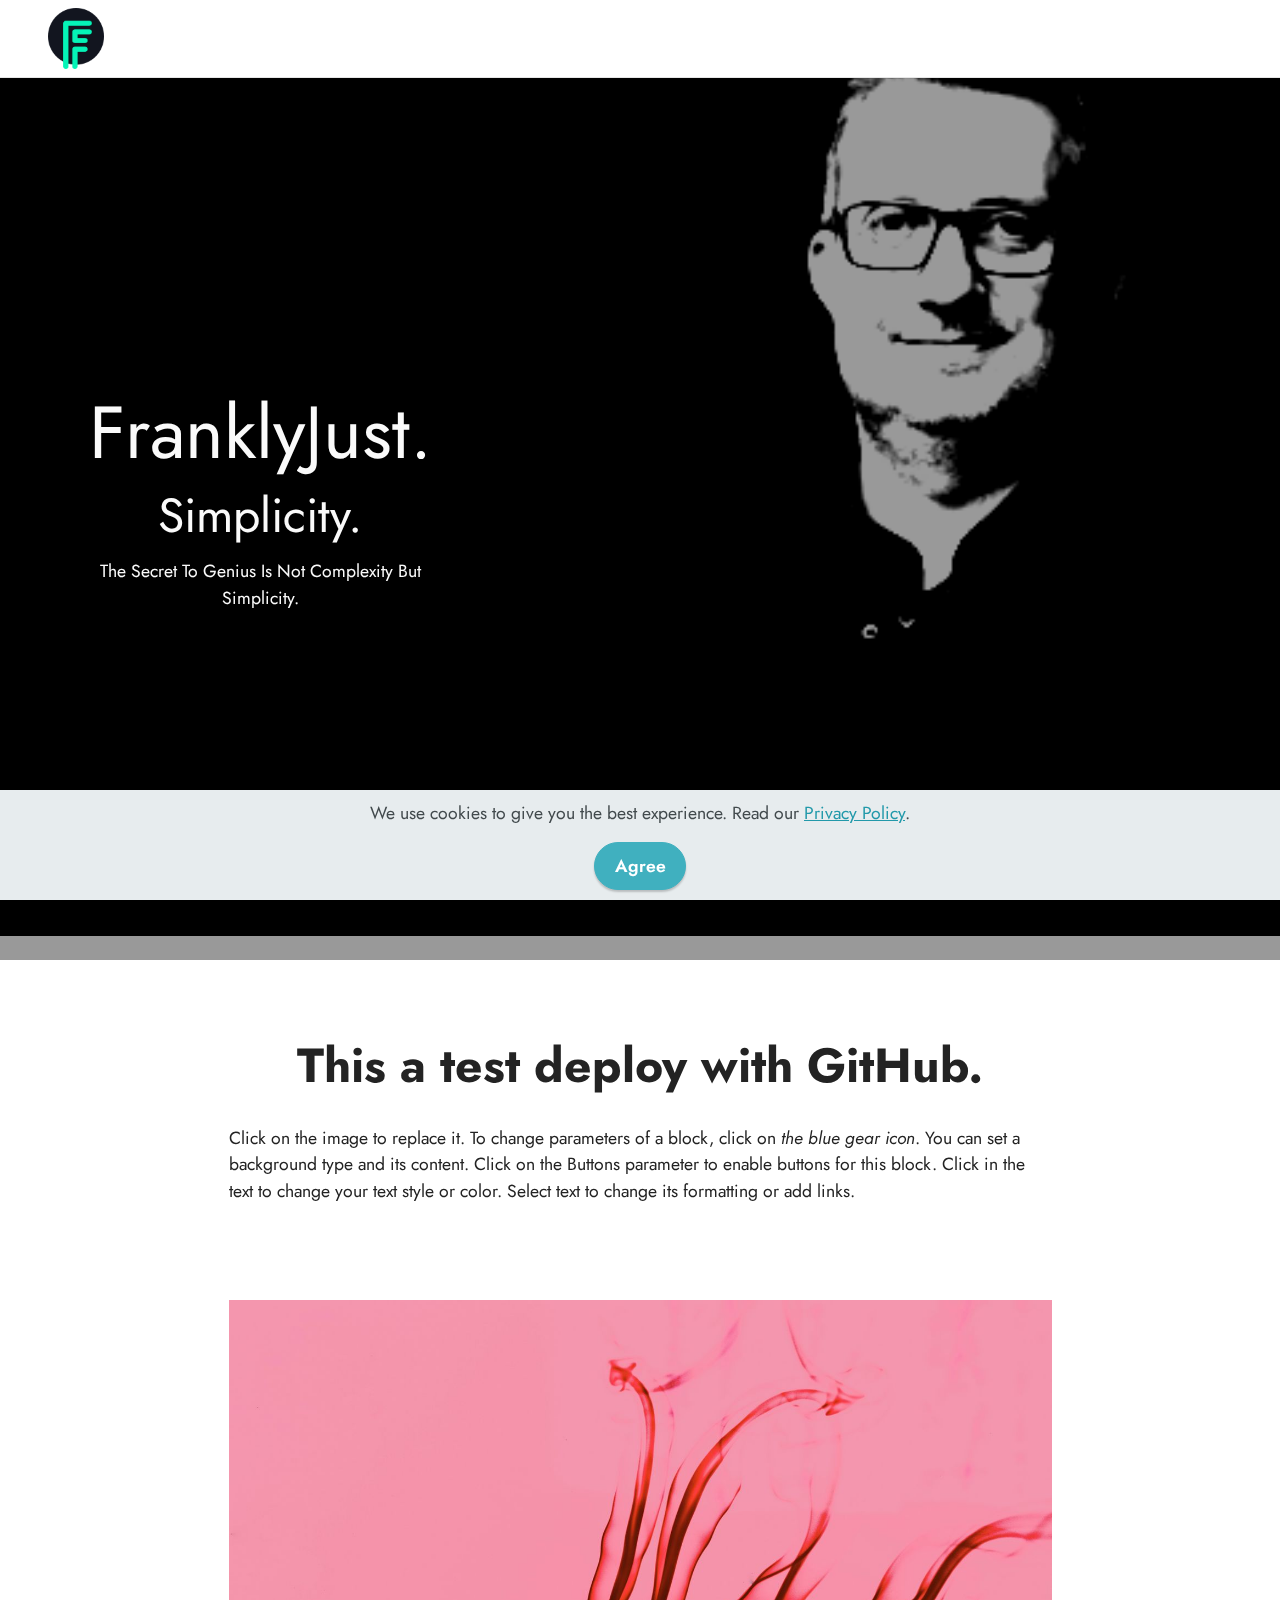
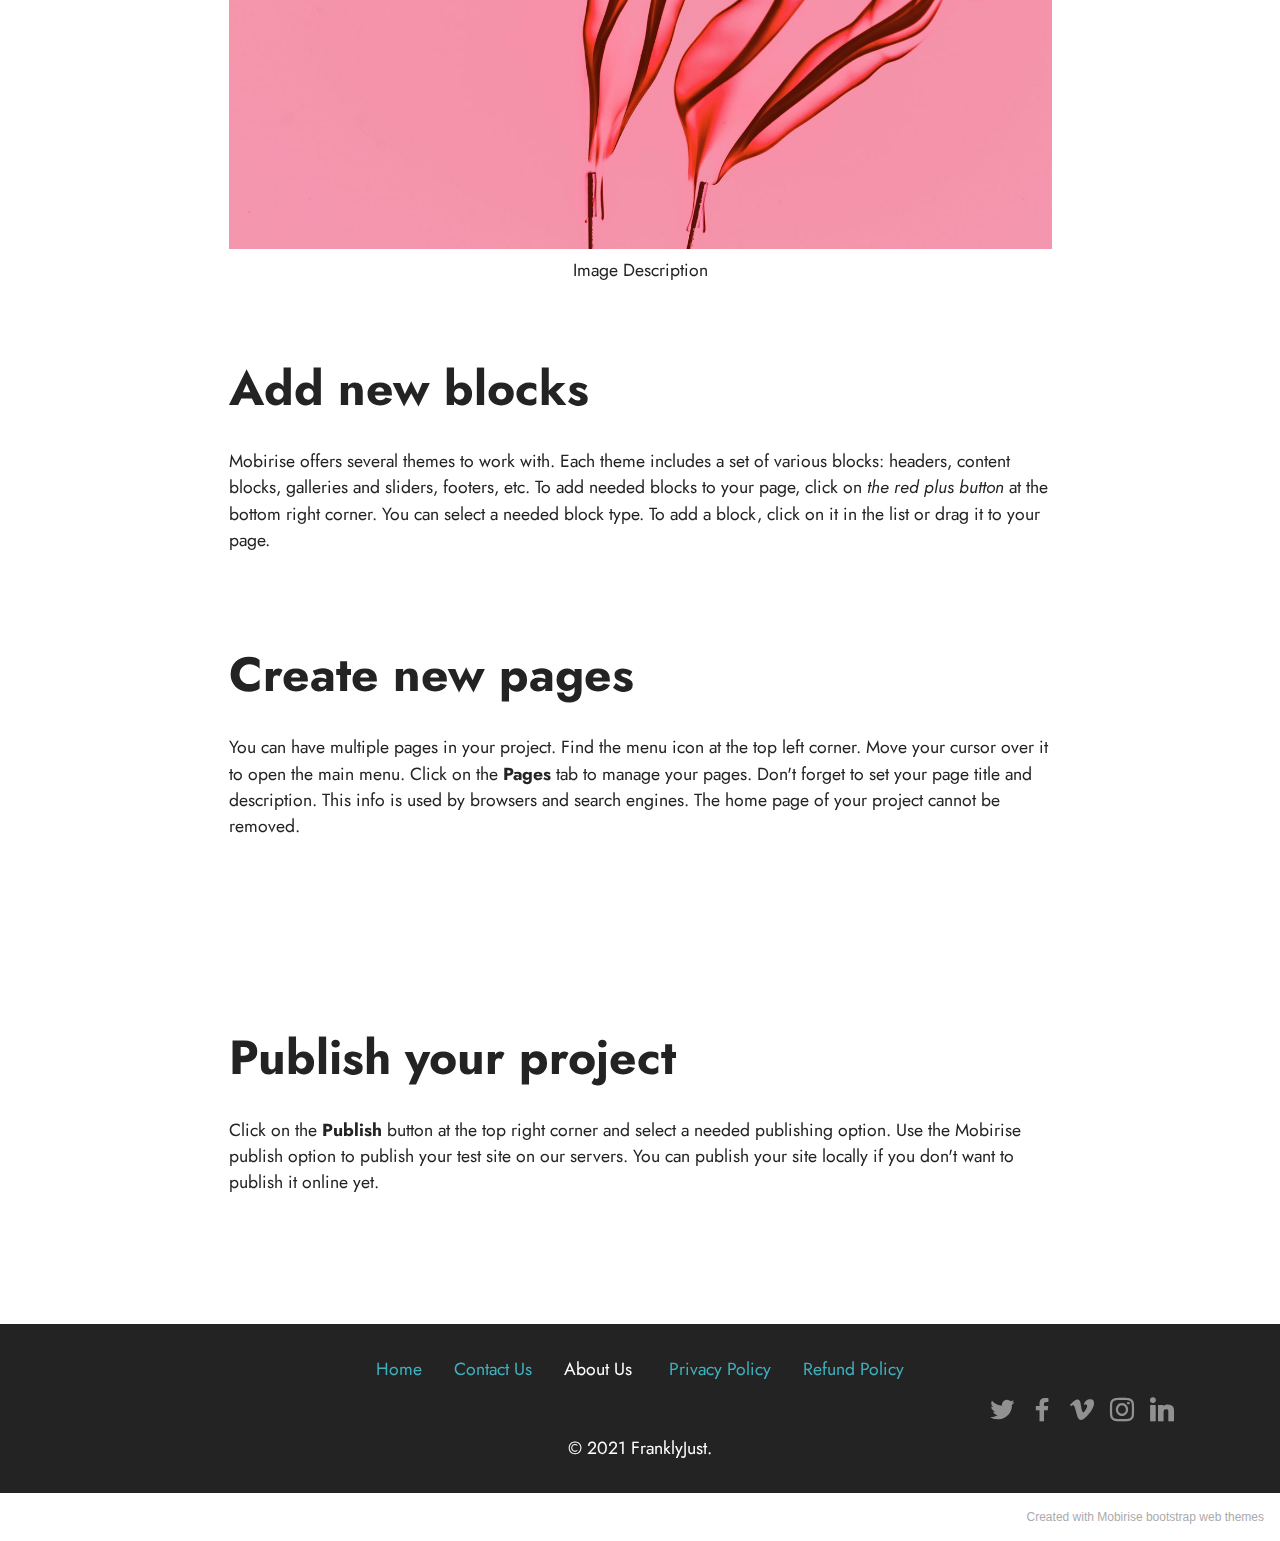
==== commit a8614fe3: "Footer update and Cookie permission" ====
--- a/index.html
+++ b/index.html
@@ -15,7 +15,6 @@
   <link rel="stylesheet" href="assets/bootstrap/css/bootstrap-grid.min.css">
   <link rel="stylesheet" href="assets/bootstrap/css/bootstrap-reboot.min.css">
   <link rel="stylesheet" href="assets/parallax/jarallax.css">
-  <link rel="stylesheet" href="assets/web/assets/gdpr-plugin/gdpr-styles.css">
   <link rel="stylesheet" href="assets/dropdown/css/style.css">
   <link rel="stylesheet" href="assets/socicon/css/styles.css">
   <link rel="stylesheet" href="assets/theme/css/style.css">
@@ -191,13 +190,13 @@
             </div>
             <div class="row row-copirayt">
                 <p class="mbr-text mb-0 mbr-fonts-style mbr-white align-center display-7">
-                    © Copyright 2021 FranklyJust. All Rights Reserved.
-                </p>
-            </div>
-        </div>
-    </div>
-</section><section style="background-color: #fff; font-family: -apple-system, BlinkMacSystemFont, 'Segoe UI', 'Roboto', 'Helvetica Neue', Arial, sans-serif; color:#aaa; font-size:12px; padding: 0; align-items: center; display: flex;"><a href="https://mobirise.site/f" style="flex: 1 1; height: 3rem; padding-left: 1rem;"></a><p style="flex: 0 0 auto; margin:0; padding-right:1rem;">Make a <a href="https://mobirise.site/y" style="color:#aaa;">site</a> with Mobirise</p></section><script src="assets/bootstrap/js/bootstrap.bundle.min.js"></script>  <script src="assets/parallax/jarallax.js"></script>  <script src="assets/smoothscroll/smooth-scroll.js"></script>  <script src="assets/ytplayer/index.js"></script>  <script src="assets/dropdown/js/navbar-dropdown.js"></script>  <script src="assets/theme/js/script.js"></script>  
-  
-  
-</body>
+                    © 2021 FranklyJust.</p>
+            </div>
+        </div>
+    </div>
+</section><section style="background-color: #fff; font-family: -apple-system, BlinkMacSystemFont, 'Segoe UI', 'Roboto', 'Helvetica Neue', Arial, sans-serif; color:#aaa; font-size:12px; padding: 0; align-items: center; display: flex;"><a href="https://mobirise.site/h" style="flex: 1 1; height: 3rem; padding-left: 1rem;"></a><p style="flex: 0 0 auto; margin:0; padding-right:1rem;"><a href="https://mobirise.site/t" style="color:#aaa;">Created</a> with Mobirise bootstrap web themes</p></section><script src="assets/bootstrap/js/bootstrap.bundle.min.js"></script>  <script src="assets/parallax/jarallax.js"></script>  <script src="assets/web/assets/cookies-alert-plugin/cookies-alert-core.js"></script>  <script src="assets/web/assets/cookies-alert-plugin/cookies-alert-script.js"></script>  <script src="assets/smoothscroll/smooth-scroll.js"></script>  <script src="assets/ytplayer/index.js"></script>  <script src="assets/dropdown/js/navbar-dropdown.js"></script>  <script src="assets/theme/js/script.js"></script>  
+  
+  
+<input name="cookieData" type="hidden" data-cookie-customDialogSelector='null' data-cookie-colorText='#424a4d' data-cookie-colorBg='rgba(234, 239, 241, 0.99)' data-cookie-textButton='Agree' data-cookie-colorButton='' data-cookie-colorLink='#2299aa' data-cookie-underlineLink='true' data-cookie-text="We use cookies to give you the best experience. Read our <a href=https://www.termsfeed.com/live/49592ff9-0452-4821-92d0-5dc4b6d9c693l'>Privacy Policy</a>.">
+  </body>
 </html>--- a/assets/mobirise/css/mbr-additional.css
+++ b/assets/mobirise/css/mbr-additional.css
@@ -35,11 +35,11 @@
 }
 .display-7 {
   font-family: 'Jost', sans-serif;
-  font-size: 1.2rem;
+  font-size: 1.1rem;
   line-height: 1.5;
 }
 .display-7 > .mbr-iconfont {
-  font-size: 1.5rem;
+  font-size: 1.375rem;
 }
 /* ---- Fluid typography for mobile devices ---- */
 /* 1.4 - font scale ratio ( bootstrap == 1.42857 ) */
@@ -73,9 +73,9 @@
     line-height: calc( 1.4 * (1.42rem + (2.2 - 1.42) * ((100vw - 20rem) / (48 - 20))));
   }
   .display-7 {
-    font-size: 0.96rem;
-    font-size: calc( 1.07rem + (1.2 - 1.07) * ((100vw - 20rem) / (48 - 20)));
-    line-height: calc( 1.4 * (1.07rem + (1.2 - 1.07) * ((100vw - 20rem) / (48 - 20))));
+    font-size: 0.88rem;
+    font-size: calc( 1.0350000000000001rem + (1.1 - 1.0350000000000001) * ((100vw - 20rem) / (48 - 20)));
+    line-height: calc( 1.4 * (1.0350000000000001rem + (1.1 - 1.0350000000000001) * ((100vw - 20rem) / (48 - 20))));
   }
 }
 /* Buttons */
--- a/assets/mobirise/css/mbr-additional.css
+++ b/assets/mobirise/css/mbr-additional.css
@@ -35,11 +35,11 @@
 }
 .display-7 {
   font-family: 'Jost', sans-serif;
-  font-size: 1.2rem;
+  font-size: 1.1rem;
   line-height: 1.5;
 }
 .display-7 > .mbr-iconfont {
-  font-size: 1.5rem;
+  font-size: 1.375rem;
 }
 /* ---- Fluid typography for mobile devices ---- */
 /* 1.4 - font scale ratio ( bootstrap == 1.42857 ) */
@@ -73,9 +73,9 @@
     line-height: calc( 1.4 * (1.42rem + (2.2 - 1.42) * ((100vw - 20rem) / (48 - 20))));
   }
   .display-7 {
-    font-size: 0.96rem;
-    font-size: calc( 1.07rem + (1.2 - 1.07) * ((100vw - 20rem) / (48 - 20)));
-    line-height: calc( 1.4 * (1.07rem + (1.2 - 1.07) * ((100vw - 20rem) / (48 - 20))));
+    font-size: 0.88rem;
+    font-size: calc( 1.0350000000000001rem + (1.1 - 1.0350000000000001) * ((100vw - 20rem) / (48 - 20)));
+    line-height: calc( 1.4 * (1.0350000000000001rem + (1.1 - 1.0350000000000001) * ((100vw - 20rem) / (48 - 20))));
   }
 }
 /* Buttons */
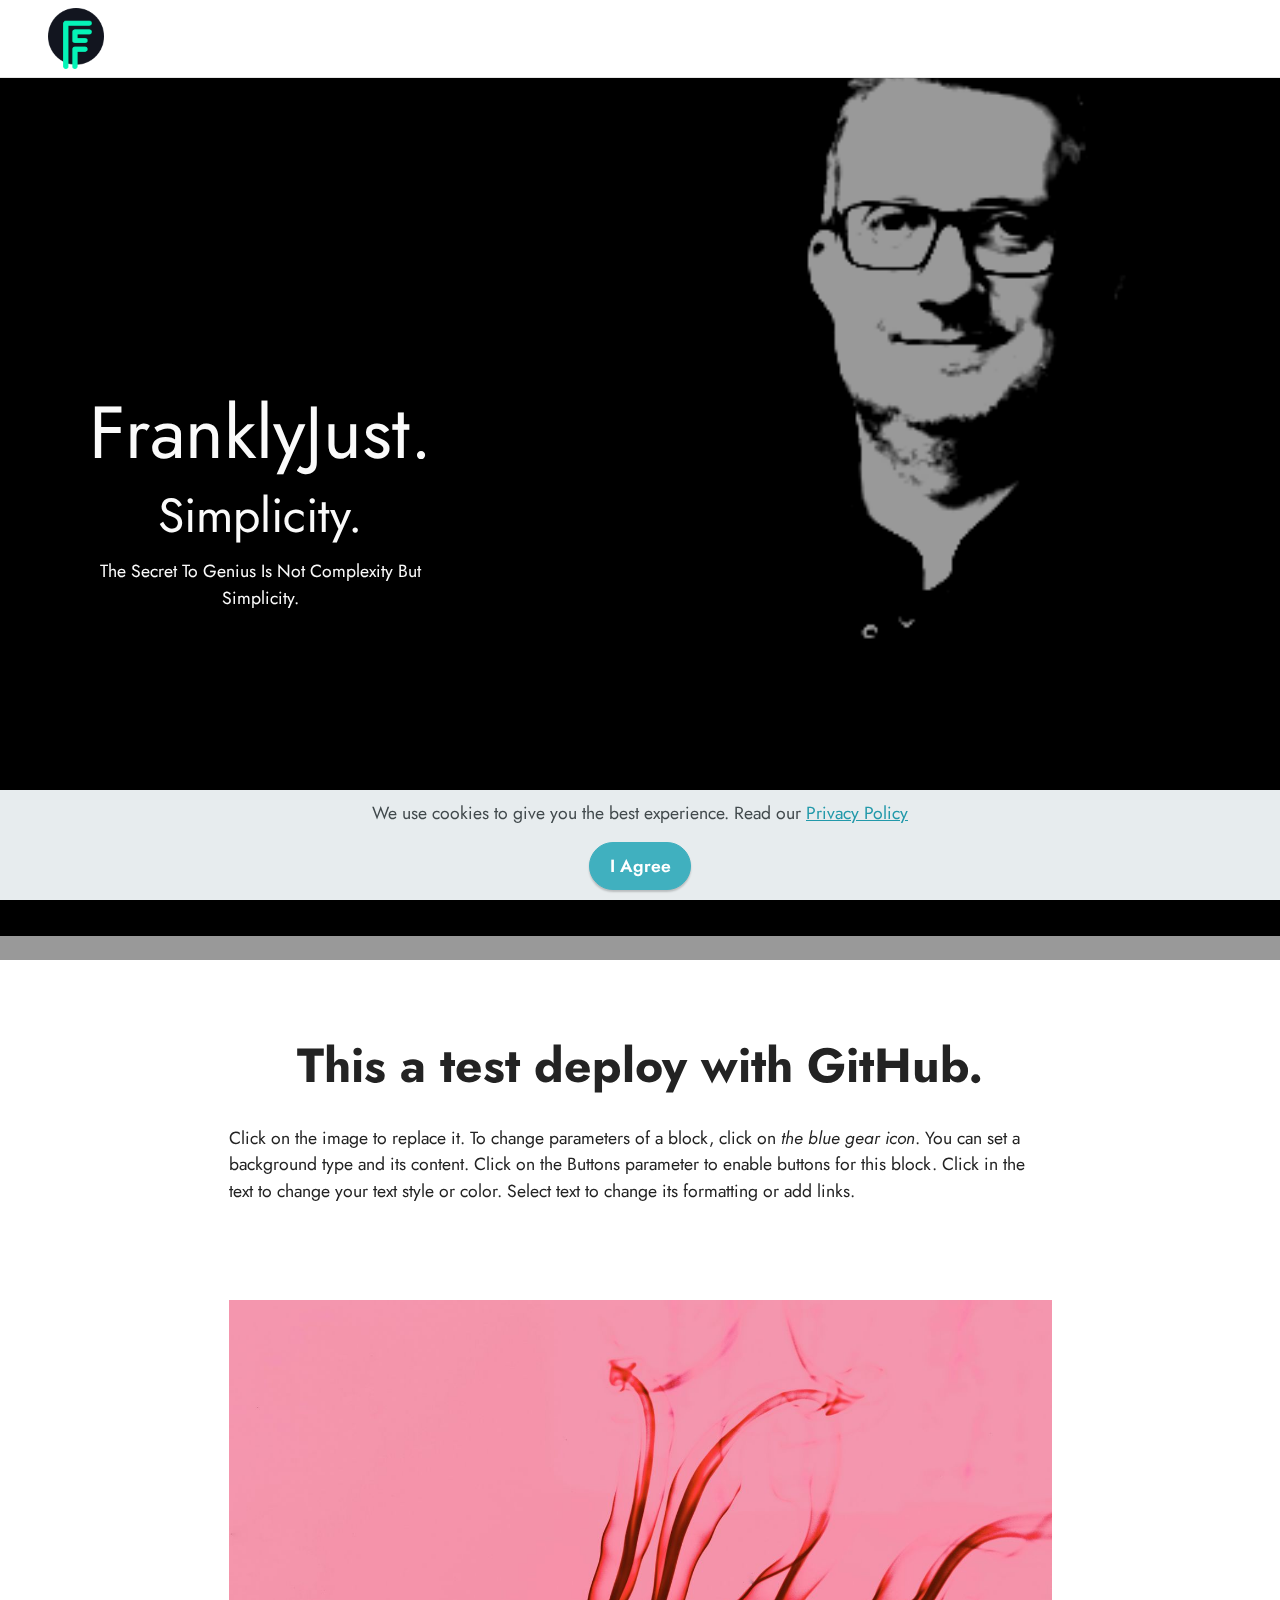
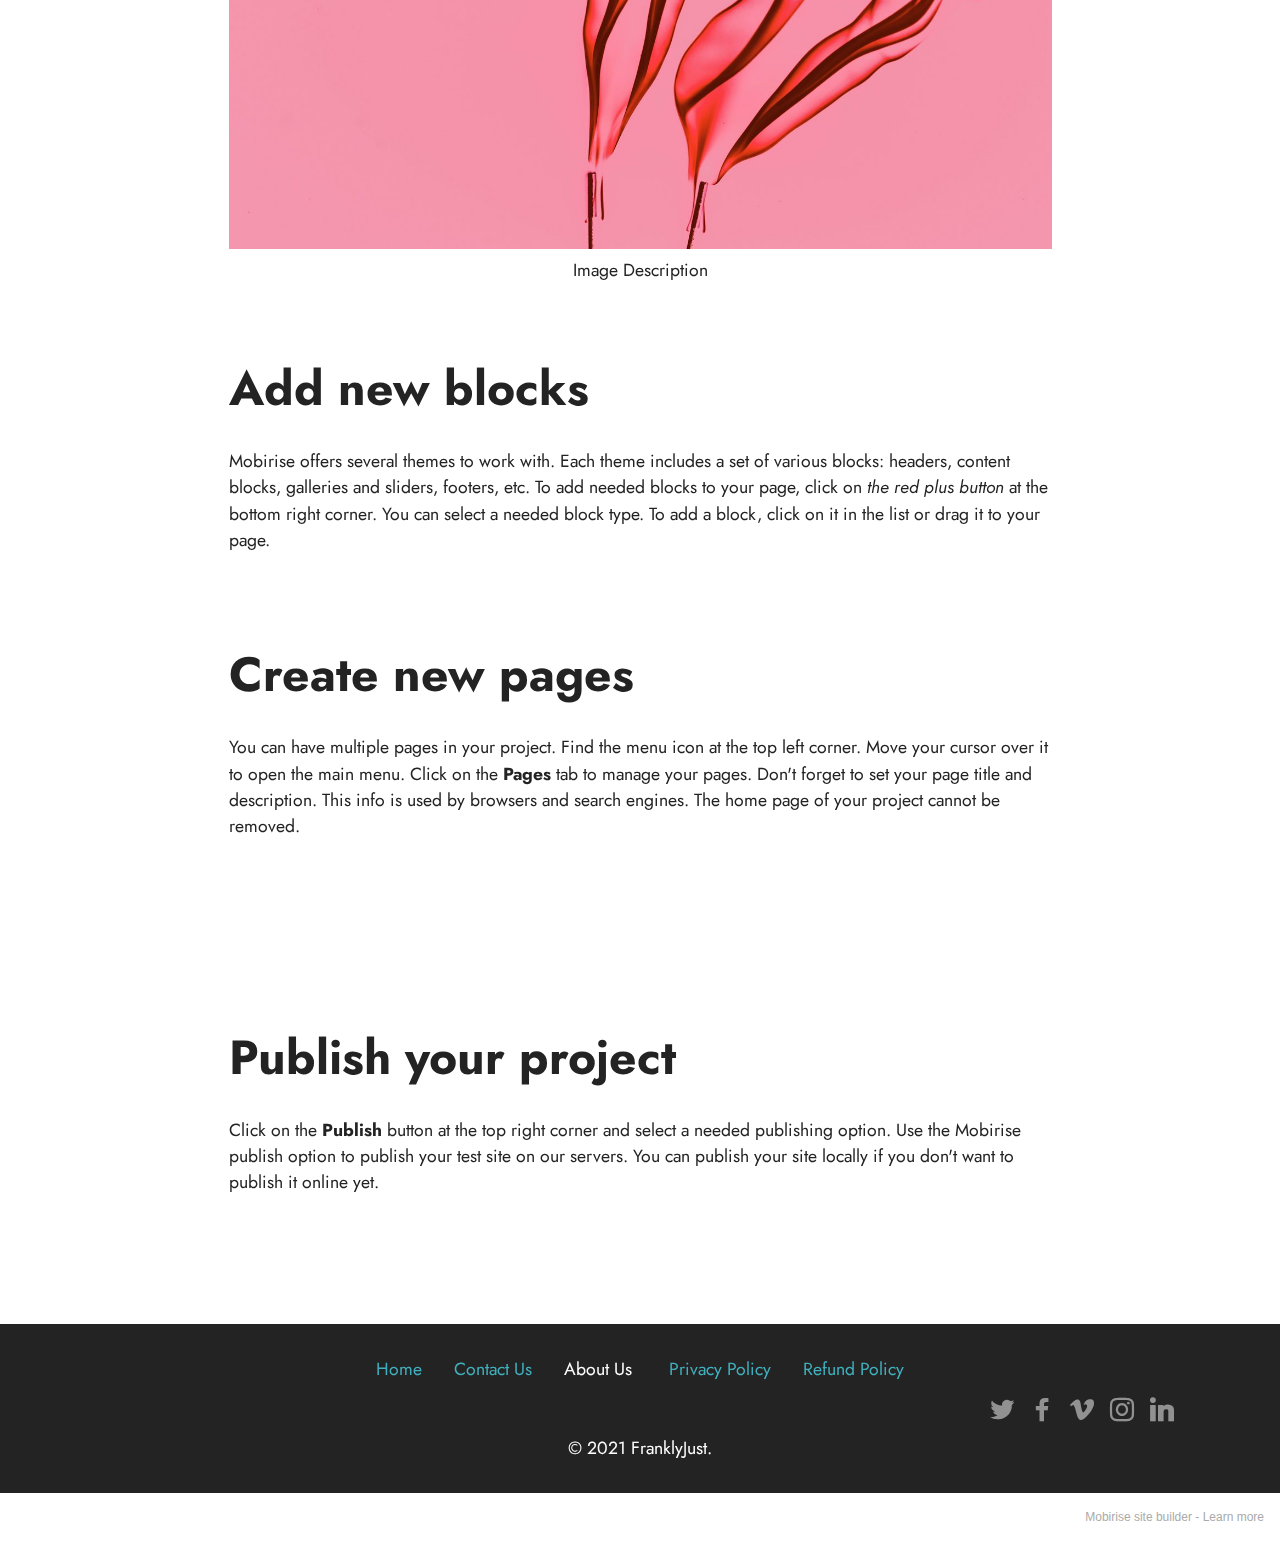
==== commit dfd52577: "Cookie accept update" ====
--- a/index.html
+++ b/index.html
@@ -194,9 +194,9 @@
             </div>
         </div>
     </div>
-</section><section style="background-color: #fff; font-family: -apple-system, BlinkMacSystemFont, 'Segoe UI', 'Roboto', 'Helvetica Neue', Arial, sans-serif; color:#aaa; font-size:12px; padding: 0; align-items: center; display: flex;"><a href="https://mobirise.site/h" style="flex: 1 1; height: 3rem; padding-left: 1rem;"></a><p style="flex: 0 0 auto; margin:0; padding-right:1rem;"><a href="https://mobirise.site/t" style="color:#aaa;">Created</a> with Mobirise bootstrap web themes</p></section><script src="assets/bootstrap/js/bootstrap.bundle.min.js"></script>  <script src="assets/parallax/jarallax.js"></script>  <script src="assets/web/assets/cookies-alert-plugin/cookies-alert-core.js"></script>  <script src="assets/web/assets/cookies-alert-plugin/cookies-alert-script.js"></script>  <script src="assets/smoothscroll/smooth-scroll.js"></script>  <script src="assets/ytplayer/index.js"></script>  <script src="assets/dropdown/js/navbar-dropdown.js"></script>  <script src="assets/theme/js/script.js"></script>  
-  
-  
-<input name="cookieData" type="hidden" data-cookie-customDialogSelector='null' data-cookie-colorText='#424a4d' data-cookie-colorBg='rgba(234, 239, 241, 0.99)' data-cookie-textButton='Agree' data-cookie-colorButton='' data-cookie-colorLink='#2299aa' data-cookie-underlineLink='true' data-cookie-text="We use cookies to give you the best experience. Read our <a href=https://www.termsfeed.com/live/49592ff9-0452-4821-92d0-5dc4b6d9c693l'>Privacy Policy</a>.">
+</section><section style="background-color: #fff; font-family: -apple-system, BlinkMacSystemFont, 'Segoe UI', 'Roboto', 'Helvetica Neue', Arial, sans-serif; color:#aaa; font-size:12px; padding: 0; align-items: center; display: flex;"><a href="https://mobirise.site/u" style="flex: 1 1; height: 3rem; padding-left: 1rem;"></a><p style="flex: 0 0 auto; margin:0; padding-right:1rem;">Mobirise site builder - <a href="https://mobirise.site/n" style="color:#aaa;">Learn more</a></p></section><script src="assets/bootstrap/js/bootstrap.bundle.min.js"></script>  <script src="assets/parallax/jarallax.js"></script>  <script src="assets/web/assets/cookies-alert-plugin/cookies-alert-core.js"></script>  <script src="assets/web/assets/cookies-alert-plugin/cookies-alert-script.js"></script>  <script src="assets/smoothscroll/smooth-scroll.js"></script>  <script src="assets/ytplayer/index.js"></script>  <script src="assets/dropdown/js/navbar-dropdown.js"></script>  <script src="assets/theme/js/script.js"></script>  
+  
+  
+<input name="cookieData" type="hidden" data-cookie-customDialogSelector='null' data-cookie-colorText='#424a4d' data-cookie-colorBg='rgba(234, 239, 241, 0.99)' data-cookie-textButton='I Agree' data-cookie-colorButton='' data-cookie-colorLink='#2299aa' data-cookie-underlineLink='true' data-cookie-text="We use cookies to give you the best experience. Read our <a href=https://www.termsfeed.com/live/49592ff9-0452-4821-92d0-5dc4b6d9c693>Privacy Policy</a>">
   </body>
 </html>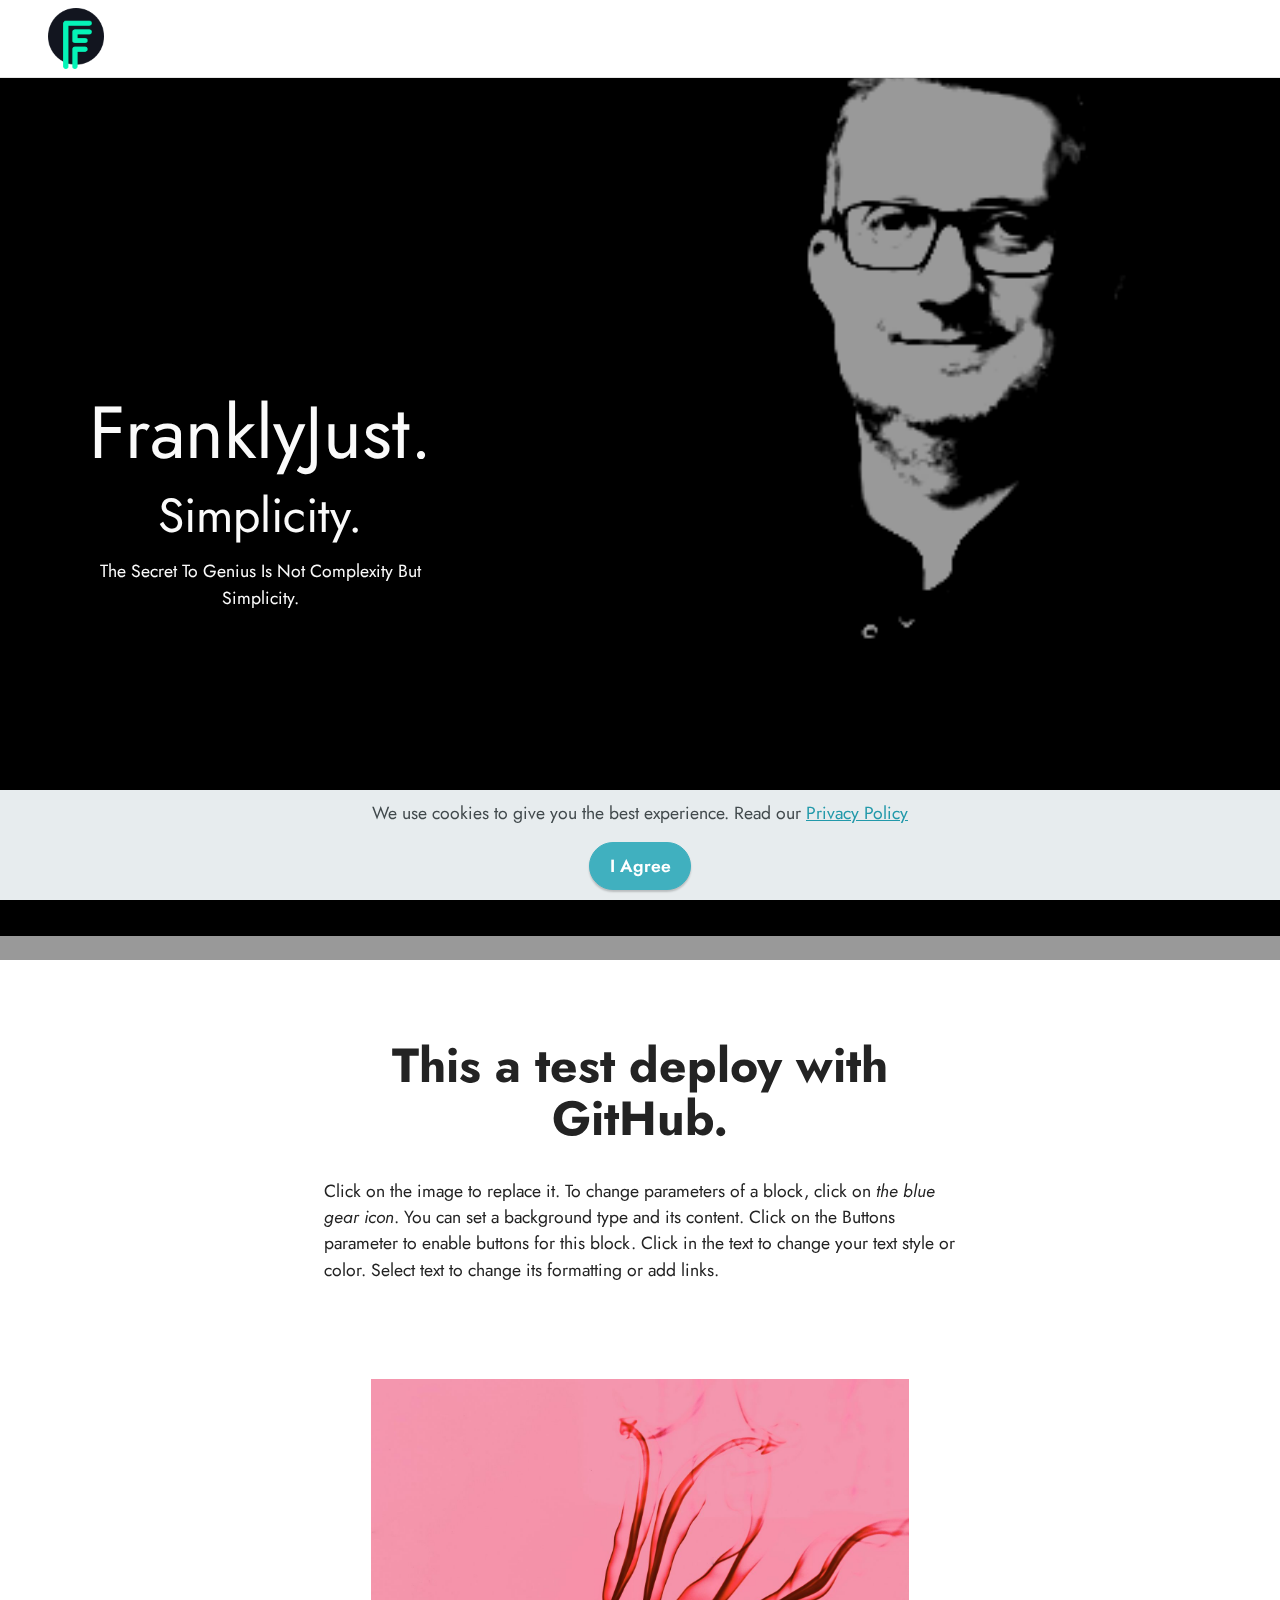
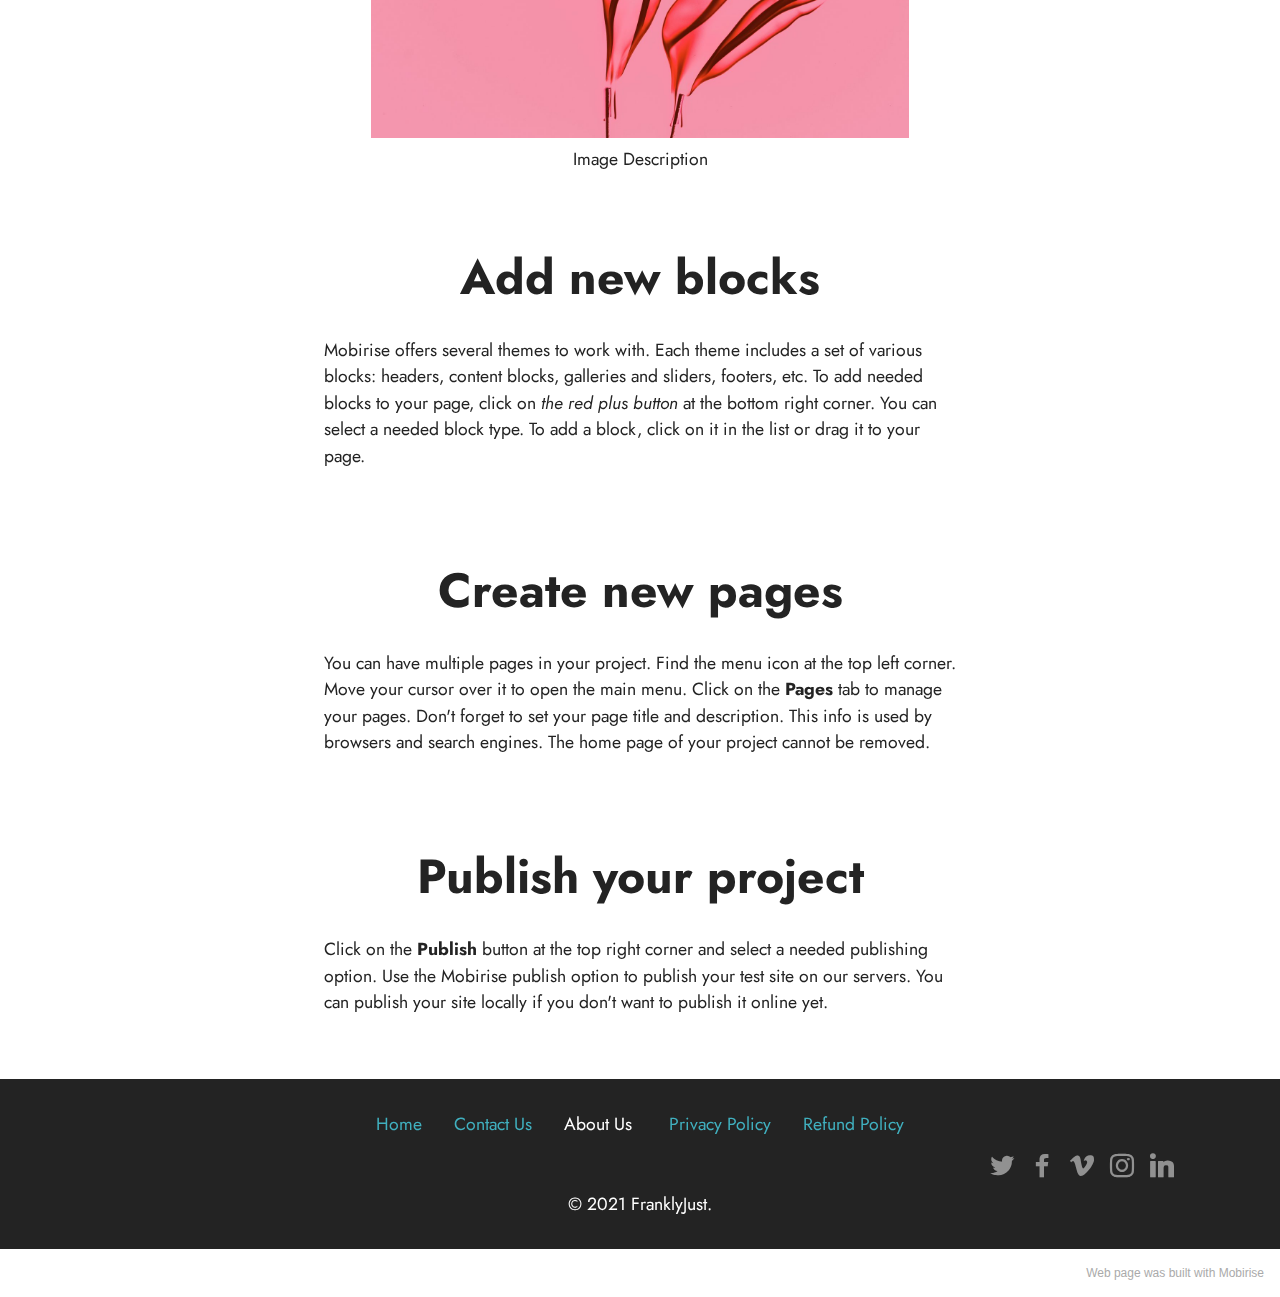
==== commit 3014c37c: "Updated Front page lay out" ====
--- a/index.html
+++ b/index.html
@@ -74,7 +74,7 @@
     
     <div class="container">
         <div class="row justify-content-center">
-            <div class="title col-12 col-md-9">
+            <div class="title col-12 col-md-7">
                 <h3 class="mbr-section-title mbr-fonts-style align-center mb-4 display-2"><strong>This a test deploy with GitHub.</strong></h3>
                 <h4 class="mbr-section-subtitle align-center mbr-fonts-style mb-4 display-7">Click on the image to replace it. To change parameters of a block, click on <em>the blue gear icon</em>. You can set a background type and its content. Click on the Buttons parameter to enable buttons for this block. Click in the text to change your text style or color. Select text to change its formatting or add links.</h4>
                 
@@ -90,7 +90,7 @@
 
     <div class="container">
         <div class="row justify-content-center">
-            <div class="col-12 col-lg-9">
+            <div class="col-12 col-lg-6">
                 <div class="image-wrapper">
                     <img src="assets/images/6.jpg" alt="Mobirise">
                     <p class="mbr-description mbr-fonts-style mt-2 align-center display-4">
@@ -105,7 +105,7 @@
     
     <div class="container">
         <div class="row justify-content-center">
-            <div class="title col-12 col-md-9">
+            <div class="title col-12 col-md-7">
                 <h3 class="mbr-section-title mbr-fonts-style align-center mb-4 display-2"><strong>Add new blocks</strong></h3>
                 <h4 class="mbr-section-subtitle align-center mbr-fonts-style mb-4 display-7">Mobirise offers several themes to work with. Each theme includes a set of various blocks: headers, content blocks, galleries and sliders, footers, etc. To add needed blocks to your page, click on <em>the red plus button </em>at the bottom right corner. You can select a needed block type. To add a block, click on it in the list or drag it to your page.</h4>
                 
@@ -118,7 +118,7 @@
     
     <div class="container">
         <div class="row justify-content-center">
-            <div class="title col-12 col-md-9">
+            <div class="title col-12 col-md-7">
                 <h3 class="mbr-section-title mbr-fonts-style align-center mb-4 display-2"><strong>Create new pages</strong></h3>
                 <h4 class="mbr-section-subtitle align-center mbr-fonts-style mb-4 display-7">You can have multiple pages in your project. Find the menu icon at the top left corner. Move your cursor over it to open the main menu. Click on the <strong>Pages </strong>tab to manage your pages. Don't forget to set your page title and description. This info is used by browsers and search engines. The home page of your project cannot be removed.</h4>
                 
@@ -131,7 +131,7 @@
     
     <div class="container">
         <div class="row justify-content-center">
-            <div class="title col-12 col-md-9">
+            <div class="title col-12 col-md-7">
                 <h3 class="mbr-section-title mbr-fonts-style align-center mb-4 display-2"><strong>Publish your project
 </strong></h3>
                 <h4 class="mbr-section-subtitle align-center mbr-fonts-style mb-4 display-7">Click on the <strong>Publish </strong>button at the top right corner and select a needed publishing option. Use the Mobirise publish option to publish your test site on our servers. You can publish your site locally if you don't want to publish it online yet.</h4>
@@ -194,7 +194,7 @@
             </div>
         </div>
     </div>
-</section><section style="background-color: #fff; font-family: -apple-system, BlinkMacSystemFont, 'Segoe UI', 'Roboto', 'Helvetica Neue', Arial, sans-serif; color:#aaa; font-size:12px; padding: 0; align-items: center; display: flex;"><a href="https://mobirise.site/u" style="flex: 1 1; height: 3rem; padding-left: 1rem;"></a><p style="flex: 0 0 auto; margin:0; padding-right:1rem;">Mobirise site builder - <a href="https://mobirise.site/n" style="color:#aaa;">Learn more</a></p></section><script src="assets/bootstrap/js/bootstrap.bundle.min.js"></script>  <script src="assets/parallax/jarallax.js"></script>  <script src="assets/web/assets/cookies-alert-plugin/cookies-alert-core.js"></script>  <script src="assets/web/assets/cookies-alert-plugin/cookies-alert-script.js"></script>  <script src="assets/smoothscroll/smooth-scroll.js"></script>  <script src="assets/ytplayer/index.js"></script>  <script src="assets/dropdown/js/navbar-dropdown.js"></script>  <script src="assets/theme/js/script.js"></script>  
+</section><section style="background-color: #fff; font-family: -apple-system, BlinkMacSystemFont, 'Segoe UI', 'Roboto', 'Helvetica Neue', Arial, sans-serif; color:#aaa; font-size:12px; padding: 0; align-items: center; display: flex;"><a href="https://mobirise.site/u" style="flex: 1 1; height: 3rem; padding-left: 1rem;"></a><p style="flex: 0 0 auto; margin:0; padding-right:1rem;">Web page was <a href="https://mobirise.site/g" style="color:#aaa;">built</a> with Mobirise</p></section><script src="assets/bootstrap/js/bootstrap.bundle.min.js"></script>  <script src="assets/parallax/jarallax.js"></script>  <script src="assets/web/assets/cookies-alert-plugin/cookies-alert-core.js"></script>  <script src="assets/web/assets/cookies-alert-plugin/cookies-alert-script.js"></script>  <script src="assets/smoothscroll/smooth-scroll.js"></script>  <script src="assets/ytplayer/index.js"></script>  <script src="assets/dropdown/js/navbar-dropdown.js"></script>  <script src="assets/theme/js/script.js"></script>  
   
   
 <input name="cookieData" type="hidden" data-cookie-customDialogSelector='null' data-cookie-colorText='#424a4d' data-cookie-colorBg='rgba(234, 239, 241, 0.99)' data-cookie-textButton='I Agree' data-cookie-colorButton='' data-cookie-colorLink='#2299aa' data-cookie-underlineLink='true' data-cookie-text="We use cookies to give you the best experience. Read our <a href=https://www.termsfeed.com/live/49592ff9-0452-4821-92d0-5dc4b6d9c693>Privacy Policy</a>">
--- a/assets/mobirise/css/mbr-additional.css
+++ b/assets/mobirise/css/mbr-additional.css
@@ -756,7 +756,7 @@
   background-color: #ffffff;
 }
 .cid-s48vaXqeL6 .mbr-section-title {
-  text-align: left;
+  text-align: center;
 }
 .cid-s48vaXqeL6 .mbr-section-subtitle {
   text-align: left;
@@ -767,18 +767,18 @@
   background-color: #ffffff;
 }
 .cid-s48vnjULo4 .mbr-section-title {
-  text-align: left;
+  text-align: center;
 }
 .cid-s48vnjULo4 .mbr-section-subtitle {
   text-align: left;
 }
 .cid-s48vrXhP0J {
-  padding-top: 8rem;
-  padding-bottom: 6rem;
+  padding-top: 2rem;
+  padding-bottom: 2rem;
   background-color: #ffffff;
 }
 .cid-s48vrXhP0J .mbr-section-title {
-  text-align: left;
+  text-align: center;
 }
 .cid-s48vrXhP0J .mbr-section-subtitle {
   text-align: left;
--- a/assets/mobirise/css/mbr-additional.css
+++ b/assets/mobirise/css/mbr-additional.css
@@ -756,7 +756,7 @@
   background-color: #ffffff;
 }
 .cid-s48vaXqeL6 .mbr-section-title {
-  text-align: left;
+  text-align: center;
 }
 .cid-s48vaXqeL6 .mbr-section-subtitle {
   text-align: left;
@@ -767,18 +767,18 @@
   background-color: #ffffff;
 }
 .cid-s48vnjULo4 .mbr-section-title {
-  text-align: left;
+  text-align: center;
 }
 .cid-s48vnjULo4 .mbr-section-subtitle {
   text-align: left;
 }
 .cid-s48vrXhP0J {
-  padding-top: 8rem;
-  padding-bottom: 6rem;
+  padding-top: 2rem;
+  padding-bottom: 2rem;
   background-color: #ffffff;
 }
 .cid-s48vrXhP0J .mbr-section-title {
-  text-align: left;
+  text-align: center;
 }
 .cid-s48vrXhP0J .mbr-section-subtitle {
   text-align: left;
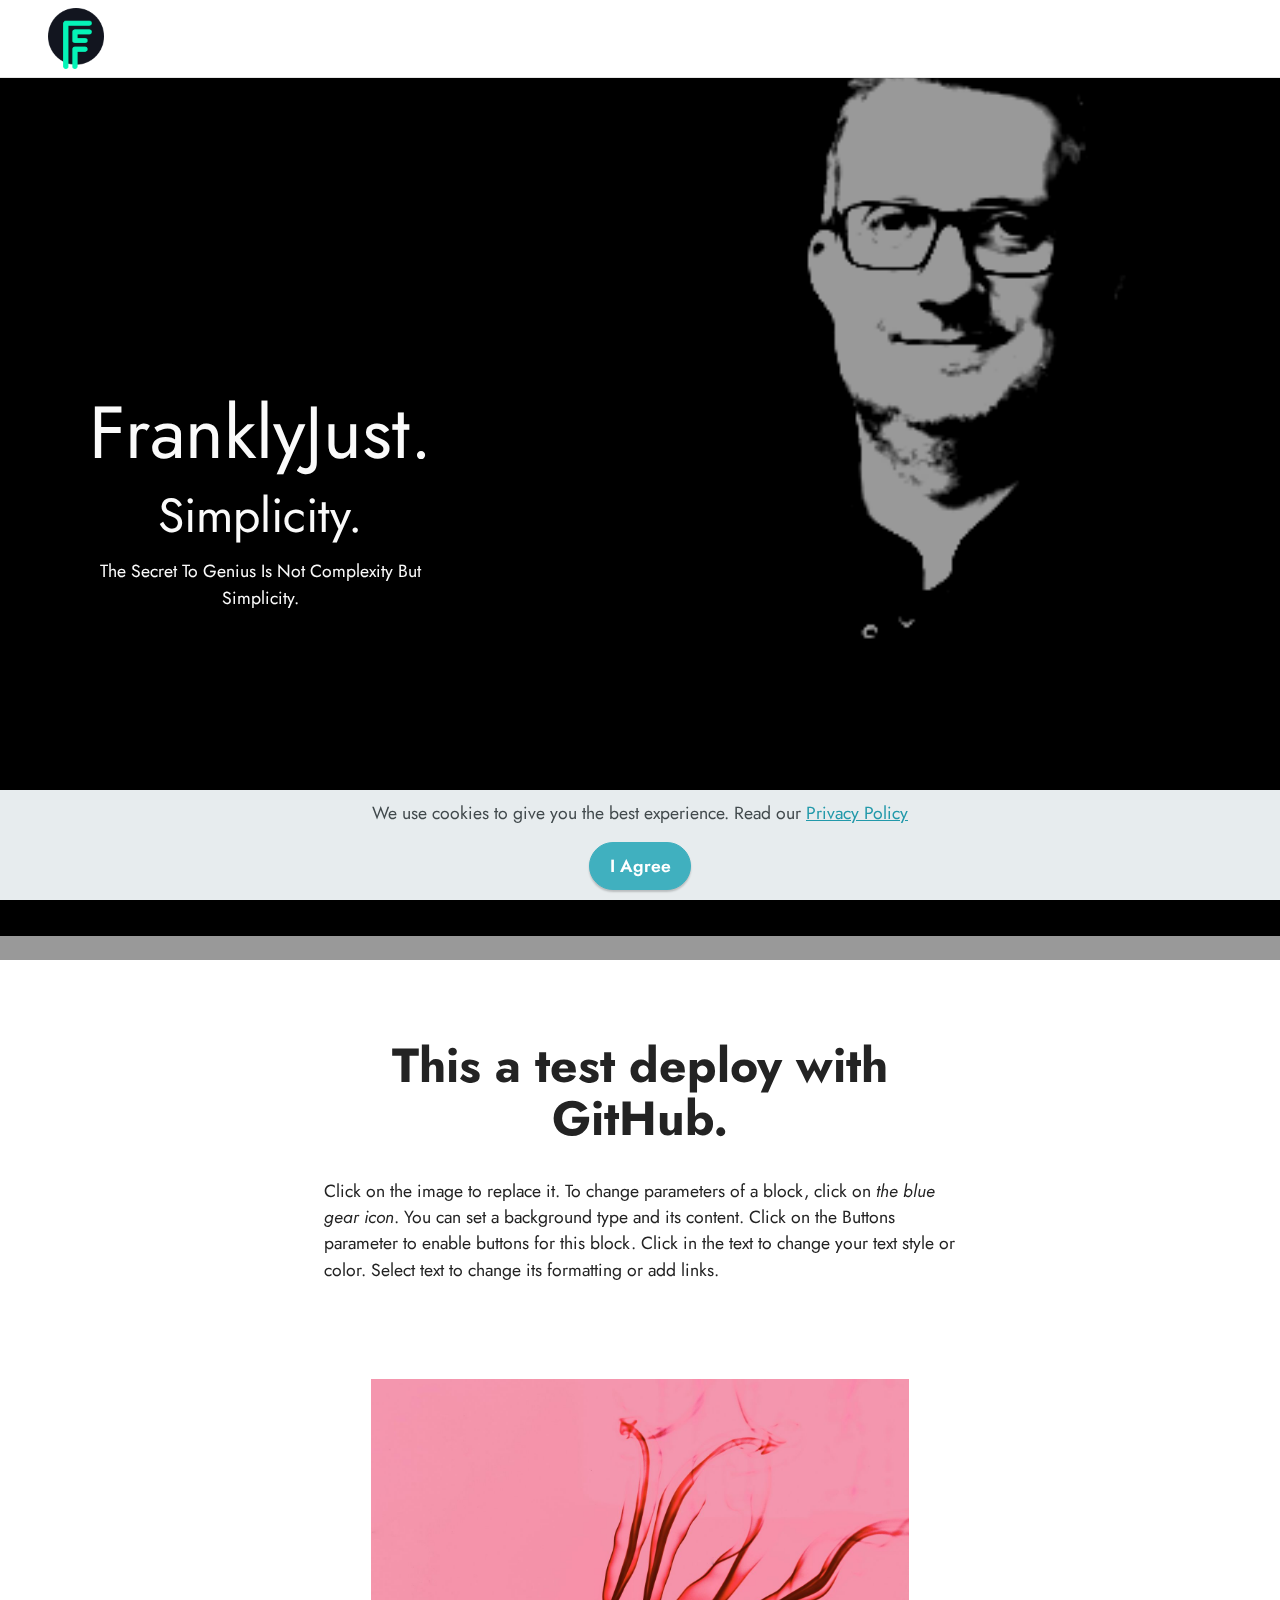
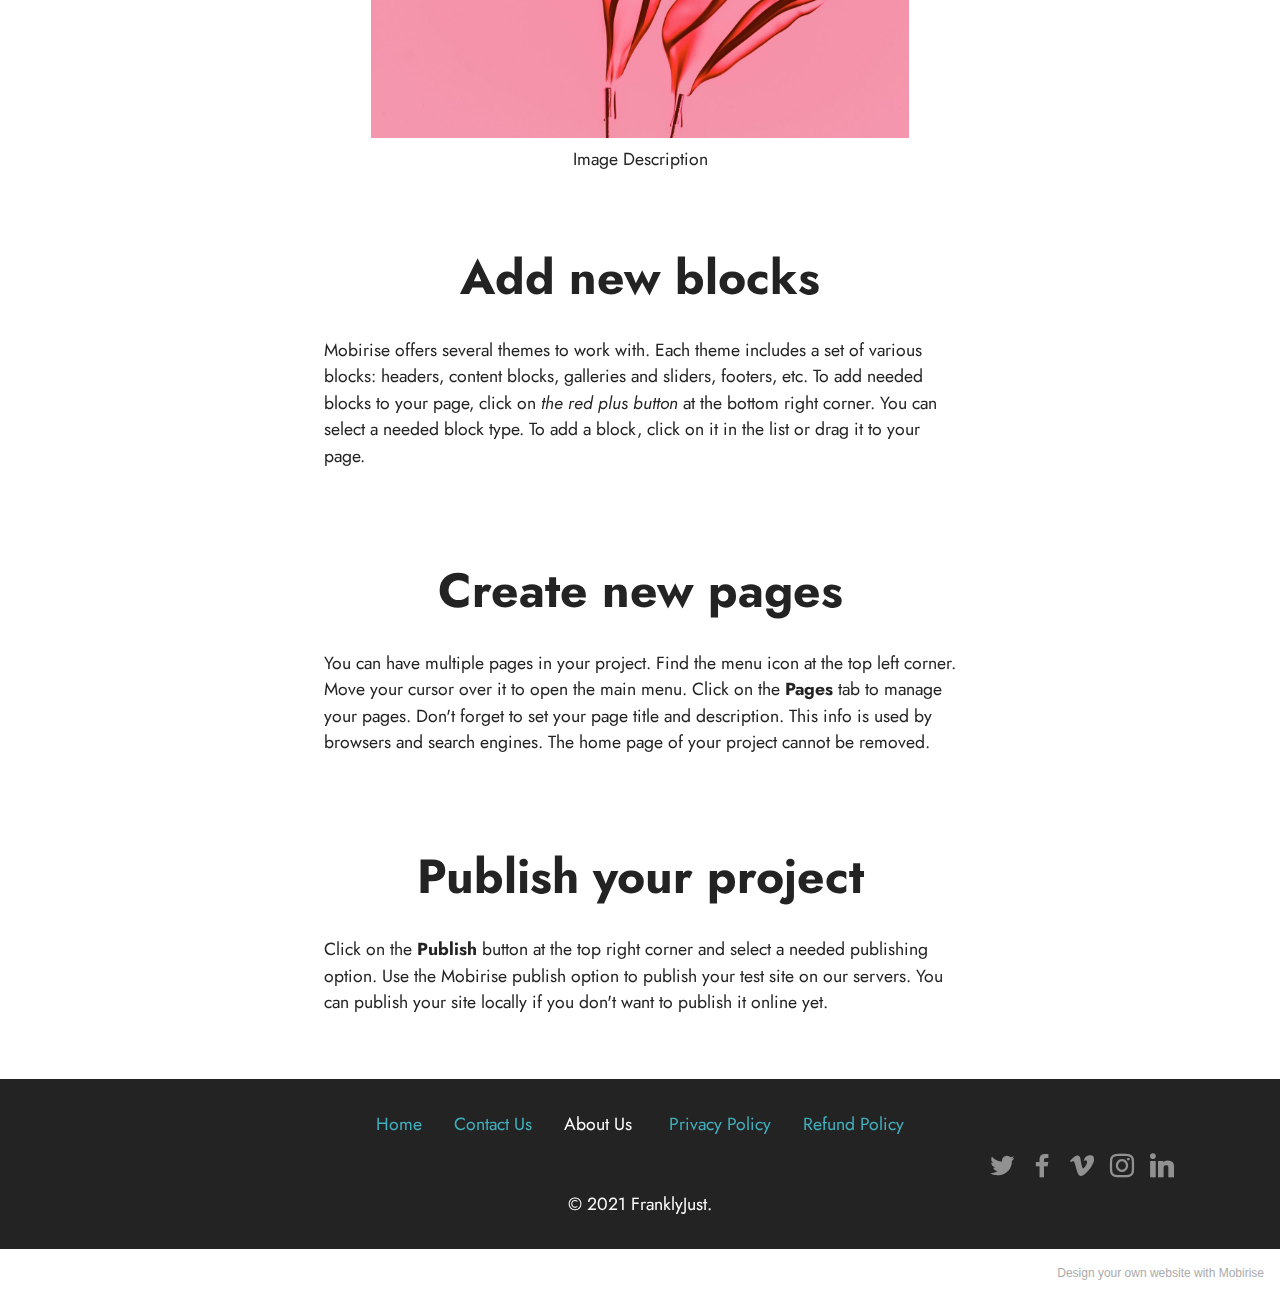
==== commit 72f723e9: "Website Restored" ====
--- a/index.html
+++ b/index.html
@@ -1,10 +1,10 @@
 <!DOCTYPE html>
 <html  >
 <head>
-  <!-- Site made with Mobirise Website Builder v5.4.1, https://mobirise.com -->
+  <!-- Site made with Mobirise Website Builder v5.5.0, https://mobirise.com -->
   <meta charset="UTF-8">
   <meta http-equiv="X-UA-Compatible" content="IE=edge">
-  <meta name="generator" content="Mobirise v5.4.1, mobirise.com">
+  <meta name="generator" content="Mobirise v5.5.0, mobirise.com">
   <meta name="viewport" content="width=device-width, initial-scale=1, minimum-scale=1">
   <link rel="shortcut icon" href="assets/images/logo-website-4-85x92.png" type="image/x-icon">
   <meta name="description" content="">
@@ -194,7 +194,7 @@
             </div>
         </div>
     </div>
-</section><section style="background-color: #fff; font-family: -apple-system, BlinkMacSystemFont, 'Segoe UI', 'Roboto', 'Helvetica Neue', Arial, sans-serif; color:#aaa; font-size:12px; padding: 0; align-items: center; display: flex;"><a href="https://mobirise.site/u" style="flex: 1 1; height: 3rem; padding-left: 1rem;"></a><p style="flex: 0 0 auto; margin:0; padding-right:1rem;">Web page was <a href="https://mobirise.site/g" style="color:#aaa;">built</a> with Mobirise</p></section><script src="assets/bootstrap/js/bootstrap.bundle.min.js"></script>  <script src="assets/parallax/jarallax.js"></script>  <script src="assets/web/assets/cookies-alert-plugin/cookies-alert-core.js"></script>  <script src="assets/web/assets/cookies-alert-plugin/cookies-alert-script.js"></script>  <script src="assets/smoothscroll/smooth-scroll.js"></script>  <script src="assets/ytplayer/index.js"></script>  <script src="assets/dropdown/js/navbar-dropdown.js"></script>  <script src="assets/theme/js/script.js"></script>  
+</section><section style="background-color: #fff; font-family: -apple-system, BlinkMacSystemFont, 'Segoe UI', 'Roboto', 'Helvetica Neue', Arial, sans-serif; color:#aaa; font-size:12px; padding: 0; align-items: center; display: flex;"><a href="https://mobirise.site/z" style="flex: 1 1; height: 3rem; padding-left: 1rem;"></a><p style="flex: 0 0 auto; margin:0; padding-right:1rem;">Design your own <a href="https://mobirise.site/y" style="color:#aaa;">website</a> with Mobirise</p></section><script src="assets/bootstrap/js/bootstrap.bundle.min.js"></script>  <script src="assets/parallax/jarallax.js"></script>  <script src="assets/web/assets/cookies-alert-plugin/cookies-alert-core.js"></script>  <script src="assets/web/assets/cookies-alert-plugin/cookies-alert-script.js"></script>  <script src="assets/smoothscroll/smooth-scroll.js"></script>  <script src="assets/ytplayer/index.js"></script>  <script src="assets/dropdown/js/navbar-dropdown.js"></script>  <script src="assets/theme/js/script.js"></script>  
   
   
 <input name="cookieData" type="hidden" data-cookie-customDialogSelector='null' data-cookie-colorText='#424a4d' data-cookie-colorBg='rgba(234, 239, 241, 0.99)' data-cookie-textButton='I Agree' data-cookie-colorButton='' data-cookie-colorLink='#2299aa' data-cookie-underlineLink='true' data-cookie-text="We use cookies to give you the best experience. Read our <a href=https://www.termsfeed.com/live/49592ff9-0452-4821-92d0-5dc4b6d9c693>Privacy Policy</a>">
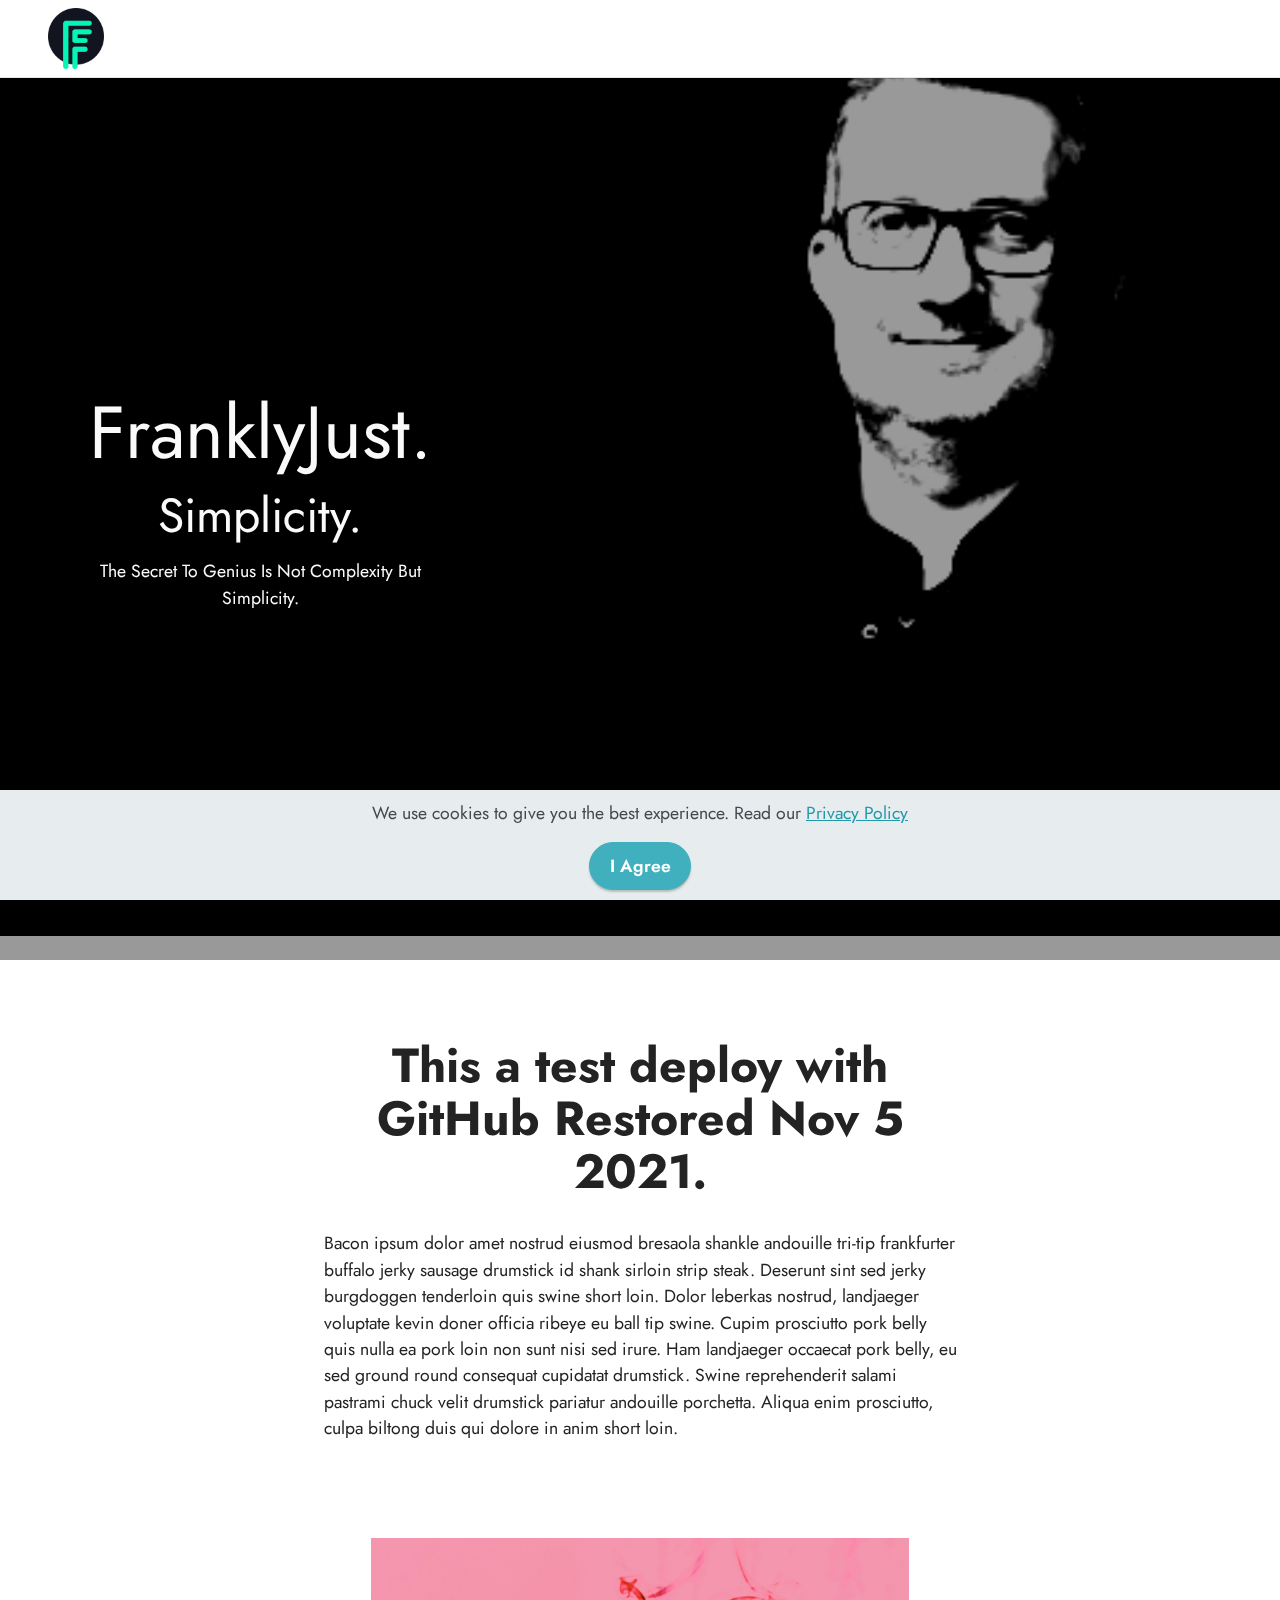
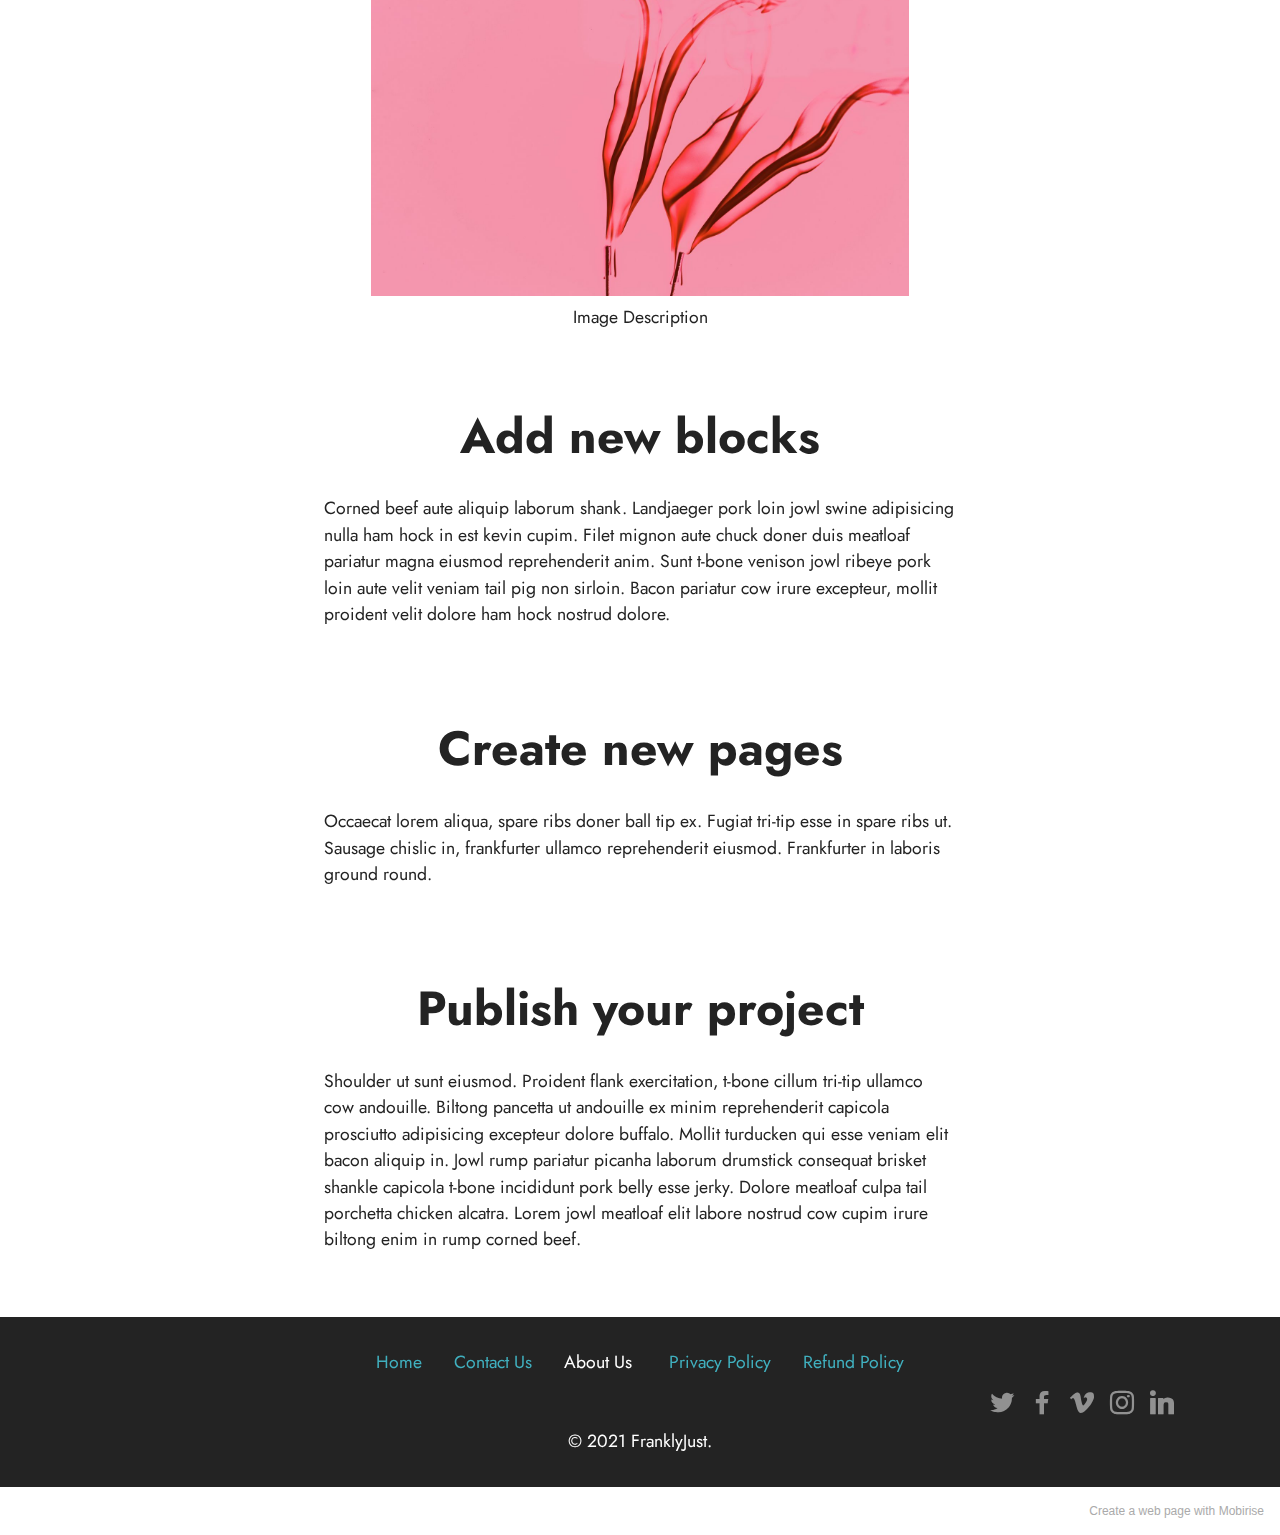
==== commit 04f6d3e8: "Confirming Host Sync" ====
--- a/index.html
+++ b/index.html
@@ -75,8 +75,8 @@
     <div class="container">
         <div class="row justify-content-center">
             <div class="title col-12 col-md-7">
-                <h3 class="mbr-section-title mbr-fonts-style align-center mb-4 display-2"><strong>This a test deploy with GitHub.</strong></h3>
-                <h4 class="mbr-section-subtitle align-center mbr-fonts-style mb-4 display-7">Click on the image to replace it. To change parameters of a block, click on <em>the blue gear icon</em>. You can set a background type and its content. Click on the Buttons parameter to enable buttons for this block. Click in the text to change your text style or color. Select text to change its formatting or add links.</h4>
+                <h3 class="mbr-section-title mbr-fonts-style align-center mb-4 display-2"><strong>This a test deploy with GitHub Restored Nov 5 2021.</strong></h3>
+                <h4 class="mbr-section-subtitle align-center mbr-fonts-style mb-4 display-7">Bacon ipsum dolor amet nostrud eiusmod bresaola shankle andouille tri-tip frankfurter buffalo jerky sausage drumstick id shank sirloin strip steak. Deserunt sint sed jerky burgdoggen tenderloin quis swine short loin. Dolor leberkas nostrud, landjaeger voluptate kevin doner officia ribeye eu ball tip swine. Cupim prosciutto pork belly quis nulla ea pork loin non sunt nisi sed irure. Ham landjaeger occaecat pork belly, eu sed ground round consequat cupidatat drumstick. Swine reprehenderit salami pastrami chuck velit drumstick pariatur andouille porchetta. Aliqua enim prosciutto, culpa biltong duis qui dolore in anim short loin.</h4>
                 
             </div>
         </div>
@@ -107,7 +107,7 @@
         <div class="row justify-content-center">
             <div class="title col-12 col-md-7">
                 <h3 class="mbr-section-title mbr-fonts-style align-center mb-4 display-2"><strong>Add new blocks</strong></h3>
-                <h4 class="mbr-section-subtitle align-center mbr-fonts-style mb-4 display-7">Mobirise offers several themes to work with. Each theme includes a set of various blocks: headers, content blocks, galleries and sliders, footers, etc. To add needed blocks to your page, click on <em>the red plus button </em>at the bottom right corner. You can select a needed block type. To add a block, click on it in the list or drag it to your page.</h4>
+                <h4 class="mbr-section-subtitle align-center mbr-fonts-style mb-4 display-7">Corned beef aute aliquip laborum shank. Landjaeger pork loin jowl swine adipisicing nulla ham hock in est kevin cupim. Filet mignon aute chuck doner duis meatloaf pariatur magna eiusmod reprehenderit anim. Sunt t-bone venison jowl ribeye pork loin aute velit veniam tail pig non sirloin. Bacon pariatur cow irure excepteur, mollit proident velit dolore ham hock nostrud dolore.</h4>
                 
             </div>
         </div>
@@ -120,7 +120,7 @@
         <div class="row justify-content-center">
             <div class="title col-12 col-md-7">
                 <h3 class="mbr-section-title mbr-fonts-style align-center mb-4 display-2"><strong>Create new pages</strong></h3>
-                <h4 class="mbr-section-subtitle align-center mbr-fonts-style mb-4 display-7">You can have multiple pages in your project. Find the menu icon at the top left corner. Move your cursor over it to open the main menu. Click on the <strong>Pages </strong>tab to manage your pages. Don't forget to set your page title and description. This info is used by browsers and search engines. The home page of your project cannot be removed.</h4>
+                <h4 class="mbr-section-subtitle align-center mbr-fonts-style mb-4 display-7">Occaecat lorem aliqua, spare ribs doner ball tip ex. Fugiat tri-tip esse in spare ribs ut. Sausage chislic in, frankfurter ullamco reprehenderit eiusmod. Frankfurter in laboris ground round.</h4>
                 
             </div>
         </div>
@@ -134,7 +134,7 @@
             <div class="title col-12 col-md-7">
                 <h3 class="mbr-section-title mbr-fonts-style align-center mb-4 display-2"><strong>Publish your project
 </strong></h3>
-                <h4 class="mbr-section-subtitle align-center mbr-fonts-style mb-4 display-7">Click on the <strong>Publish </strong>button at the top right corner and select a needed publishing option. Use the Mobirise publish option to publish your test site on our servers. You can publish your site locally if you don't want to publish it online yet.</h4>
+                <h4 class="mbr-section-subtitle align-center mbr-fonts-style mb-4 display-7">Shoulder ut sunt eiusmod. Proident flank exercitation, t-bone cillum tri-tip ullamco cow andouille. Biltong pancetta ut andouille ex minim reprehenderit capicola prosciutto adipisicing excepteur dolore buffalo. Mollit turducken qui esse veniam elit bacon aliquip in. Jowl rump pariatur picanha laborum drumstick consequat brisket shankle capicola t-bone incididunt pork belly esse jerky. Dolore meatloaf culpa tail porchetta chicken alcatra. Lorem jowl meatloaf elit labore nostrud cow cupim irure biltong enim in rump corned beef.</h4>
                 
             </div>
         </div>
@@ -194,7 +194,7 @@
             </div>
         </div>
     </div>
-</section><section style="background-color: #fff; font-family: -apple-system, BlinkMacSystemFont, 'Segoe UI', 'Roboto', 'Helvetica Neue', Arial, sans-serif; color:#aaa; font-size:12px; padding: 0; align-items: center; display: flex;"><a href="https://mobirise.site/z" style="flex: 1 1; height: 3rem; padding-left: 1rem;"></a><p style="flex: 0 0 auto; margin:0; padding-right:1rem;">Design your own <a href="https://mobirise.site/y" style="color:#aaa;">website</a> with Mobirise</p></section><script src="assets/bootstrap/js/bootstrap.bundle.min.js"></script>  <script src="assets/parallax/jarallax.js"></script>  <script src="assets/web/assets/cookies-alert-plugin/cookies-alert-core.js"></script>  <script src="assets/web/assets/cookies-alert-plugin/cookies-alert-script.js"></script>  <script src="assets/smoothscroll/smooth-scroll.js"></script>  <script src="assets/ytplayer/index.js"></script>  <script src="assets/dropdown/js/navbar-dropdown.js"></script>  <script src="assets/theme/js/script.js"></script>  
+</section><section style="background-color: #fff; font-family: -apple-system, BlinkMacSystemFont, 'Segoe UI', 'Roboto', 'Helvetica Neue', Arial, sans-serif; color:#aaa; font-size:12px; padding: 0; align-items: center; display: flex;"><a href="https://mobirise.site/b" style="flex: 1 1; height: 3rem; padding-left: 1rem;"></a><p style="flex: 0 0 auto; margin:0; padding-right:1rem;">Create a web page with <a href="https://mobirise.site/z" style="color:#aaa;">Mobirise</a></p></section><script src="assets/bootstrap/js/bootstrap.bundle.min.js"></script>  <script src="assets/parallax/jarallax.js"></script>  <script src="assets/web/assets/cookies-alert-plugin/cookies-alert-core.js"></script>  <script src="assets/web/assets/cookies-alert-plugin/cookies-alert-script.js"></script>  <script src="assets/smoothscroll/smooth-scroll.js"></script>  <script src="assets/ytplayer/index.js"></script>  <script src="assets/dropdown/js/navbar-dropdown.js"></script>  <script src="assets/theme/js/script.js"></script>  
   
   
 <input name="cookieData" type="hidden" data-cookie-customDialogSelector='null' data-cookie-colorText='#424a4d' data-cookie-colorBg='rgba(234, 239, 241, 0.99)' data-cookie-textButton='I Agree' data-cookie-colorButton='' data-cookie-colorLink='#2299aa' data-cookie-underlineLink='true' data-cookie-text="We use cookies to give you the best experience. Read our <a href=https://www.termsfeed.com/live/49592ff9-0452-4821-92d0-5dc4b6d9c693>Privacy Policy</a>">
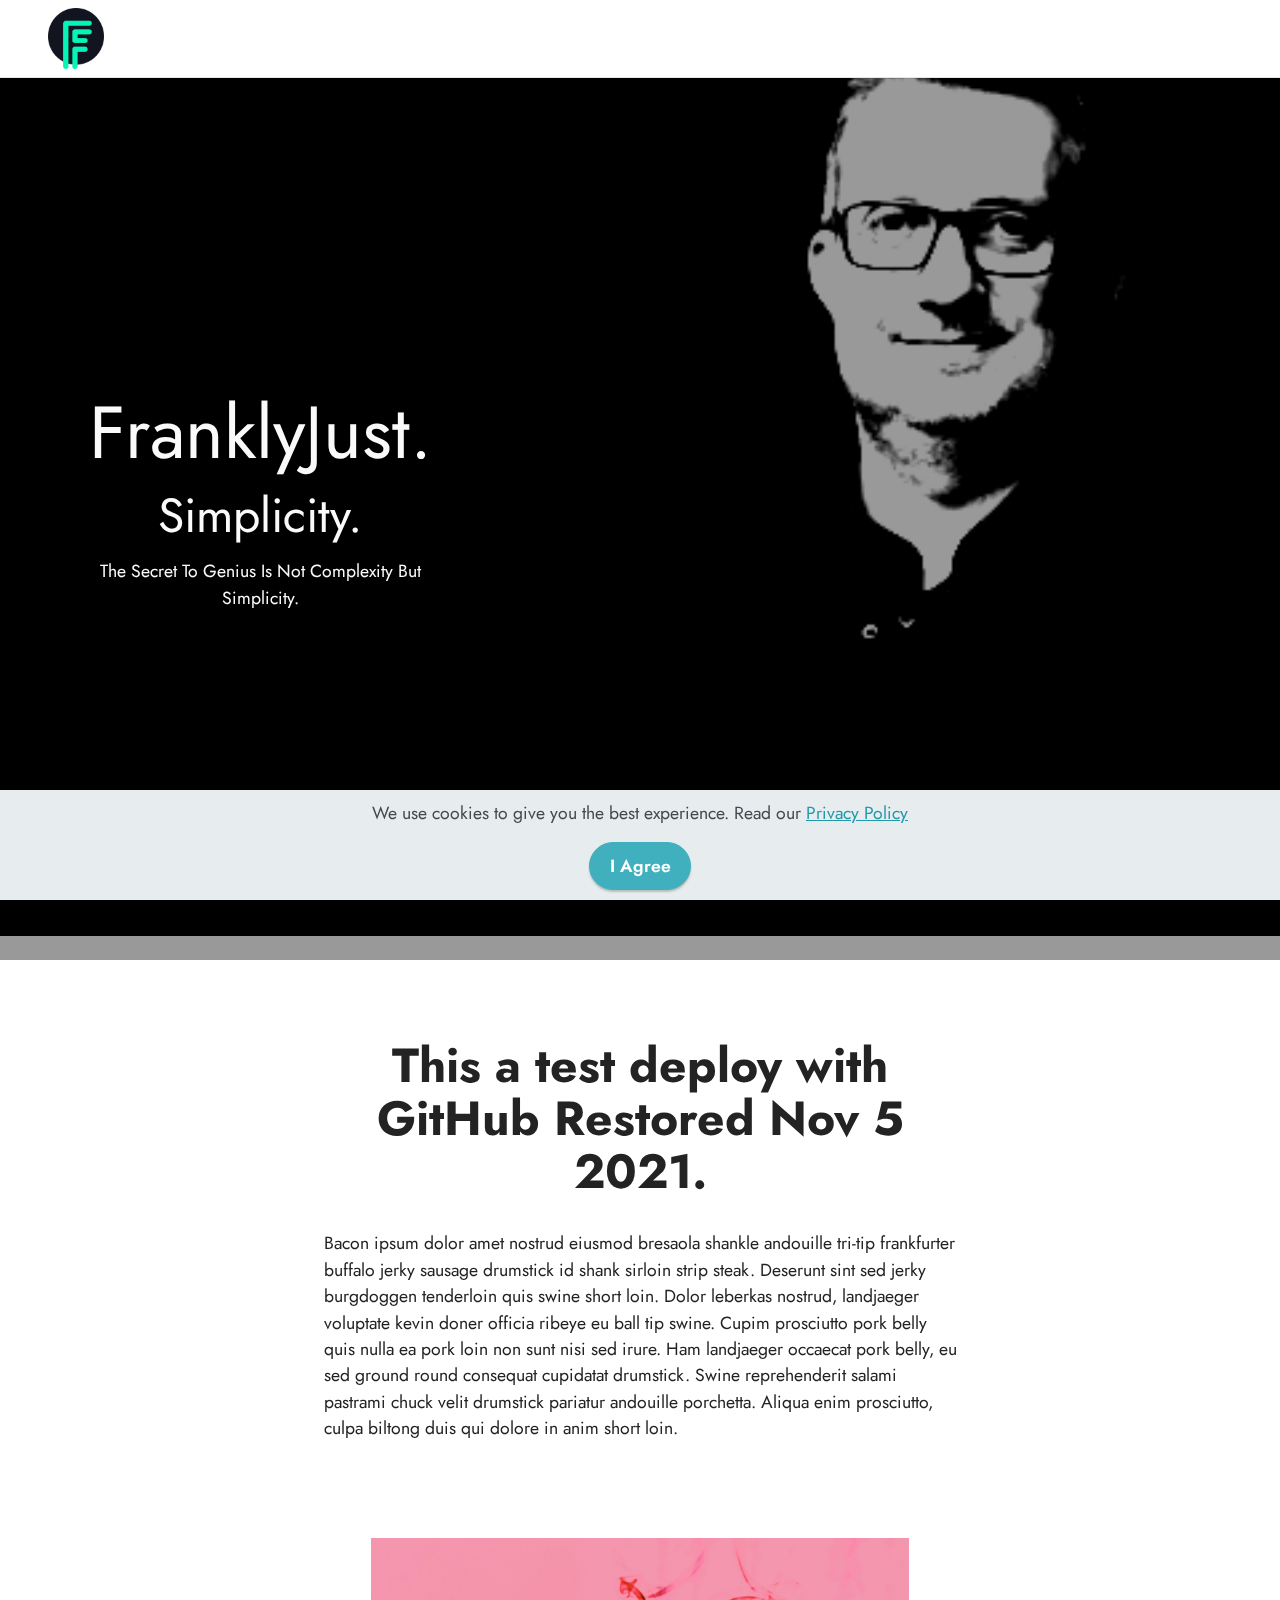
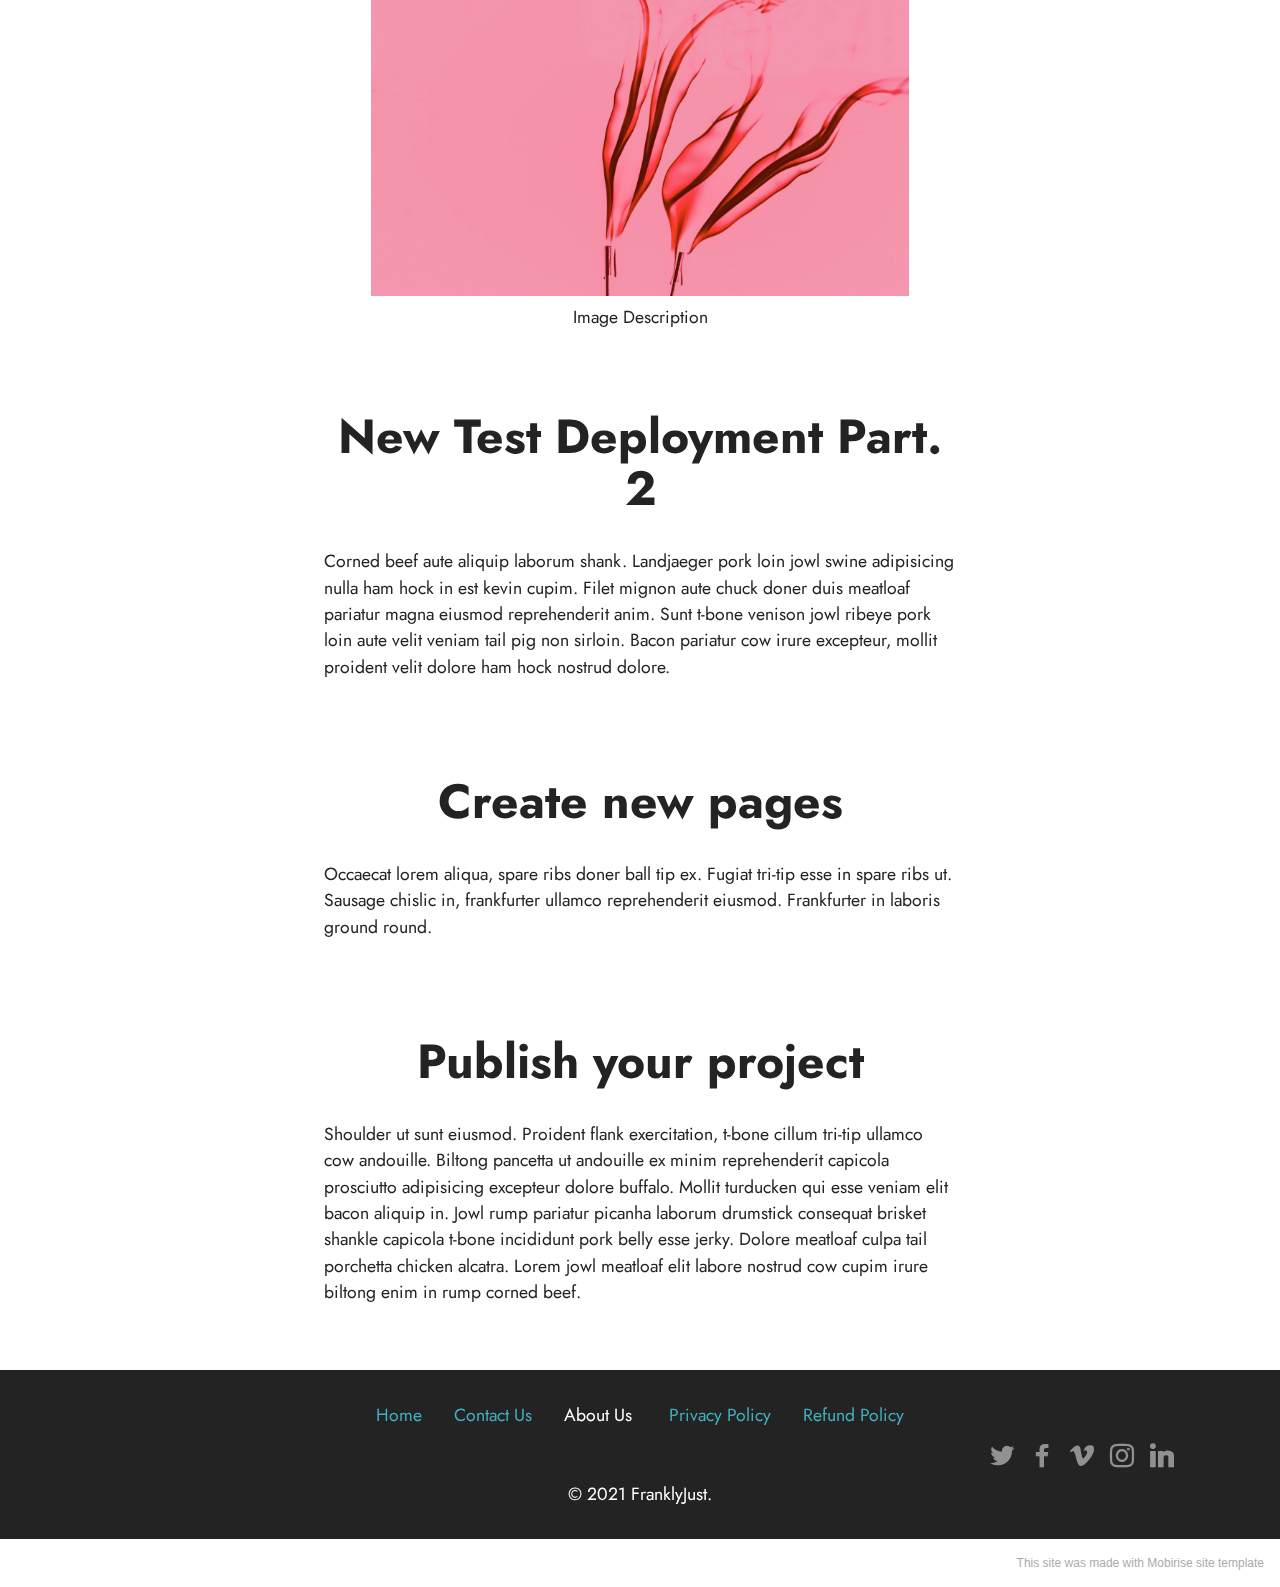
==== commit 26347130: "Test Part 2" ====
--- a/index.html
+++ b/index.html
@@ -106,7 +106,7 @@
     <div class="container">
         <div class="row justify-content-center">
             <div class="title col-12 col-md-7">
-                <h3 class="mbr-section-title mbr-fonts-style align-center mb-4 display-2"><strong>Add new blocks</strong></h3>
+                <h3 class="mbr-section-title mbr-fonts-style align-center mb-4 display-2"><strong>New Test Deployment&nbsp;Part. 2</strong></h3>
                 <h4 class="mbr-section-subtitle align-center mbr-fonts-style mb-4 display-7">Corned beef aute aliquip laborum shank. Landjaeger pork loin jowl swine adipisicing nulla ham hock in est kevin cupim. Filet mignon aute chuck doner duis meatloaf pariatur magna eiusmod reprehenderit anim. Sunt t-bone venison jowl ribeye pork loin aute velit veniam tail pig non sirloin. Bacon pariatur cow irure excepteur, mollit proident velit dolore ham hock nostrud dolore.</h4>
                 
             </div>
@@ -194,7 +194,7 @@
             </div>
         </div>
     </div>
-</section><section style="background-color: #fff; font-family: -apple-system, BlinkMacSystemFont, 'Segoe UI', 'Roboto', 'Helvetica Neue', Arial, sans-serif; color:#aaa; font-size:12px; padding: 0; align-items: center; display: flex;"><a href="https://mobirise.site/b" style="flex: 1 1; height: 3rem; padding-left: 1rem;"></a><p style="flex: 0 0 auto; margin:0; padding-right:1rem;">Create a web page with <a href="https://mobirise.site/z" style="color:#aaa;">Mobirise</a></p></section><script src="assets/bootstrap/js/bootstrap.bundle.min.js"></script>  <script src="assets/parallax/jarallax.js"></script>  <script src="assets/web/assets/cookies-alert-plugin/cookies-alert-core.js"></script>  <script src="assets/web/assets/cookies-alert-plugin/cookies-alert-script.js"></script>  <script src="assets/smoothscroll/smooth-scroll.js"></script>  <script src="assets/ytplayer/index.js"></script>  <script src="assets/dropdown/js/navbar-dropdown.js"></script>  <script src="assets/theme/js/script.js"></script>  
+</section><section style="background-color: #fff; font-family: -apple-system, BlinkMacSystemFont, 'Segoe UI', 'Roboto', 'Helvetica Neue', Arial, sans-serif; color:#aaa; font-size:12px; padding: 0; align-items: center; display: flex;"><a href="https://mobirise.site/b" style="flex: 1 1; height: 3rem; padding-left: 1rem;"></a><p style="flex: 0 0 auto; margin:0; padding-right:1rem;"><a href="https://mobirise.site/q" style="color:#aaa;">This site</a> was made with Mobirise site template</p></section><script src="assets/bootstrap/js/bootstrap.bundle.min.js"></script>  <script src="assets/parallax/jarallax.js"></script>  <script src="assets/web/assets/cookies-alert-plugin/cookies-alert-core.js"></script>  <script src="assets/web/assets/cookies-alert-plugin/cookies-alert-script.js"></script>  <script src="assets/smoothscroll/smooth-scroll.js"></script>  <script src="assets/ytplayer/index.js"></script>  <script src="assets/dropdown/js/navbar-dropdown.js"></script>  <script src="assets/theme/js/script.js"></script>  
   
   
 <input name="cookieData" type="hidden" data-cookie-customDialogSelector='null' data-cookie-colorText='#424a4d' data-cookie-colorBg='rgba(234, 239, 241, 0.99)' data-cookie-textButton='I Agree' data-cookie-colorButton='' data-cookie-colorLink='#2299aa' data-cookie-underlineLink='true' data-cookie-text="We use cookies to give you the best experience. Read our <a href=https://www.termsfeed.com/live/49592ff9-0452-4821-92d0-5dc4b6d9c693>Privacy Policy</a>">
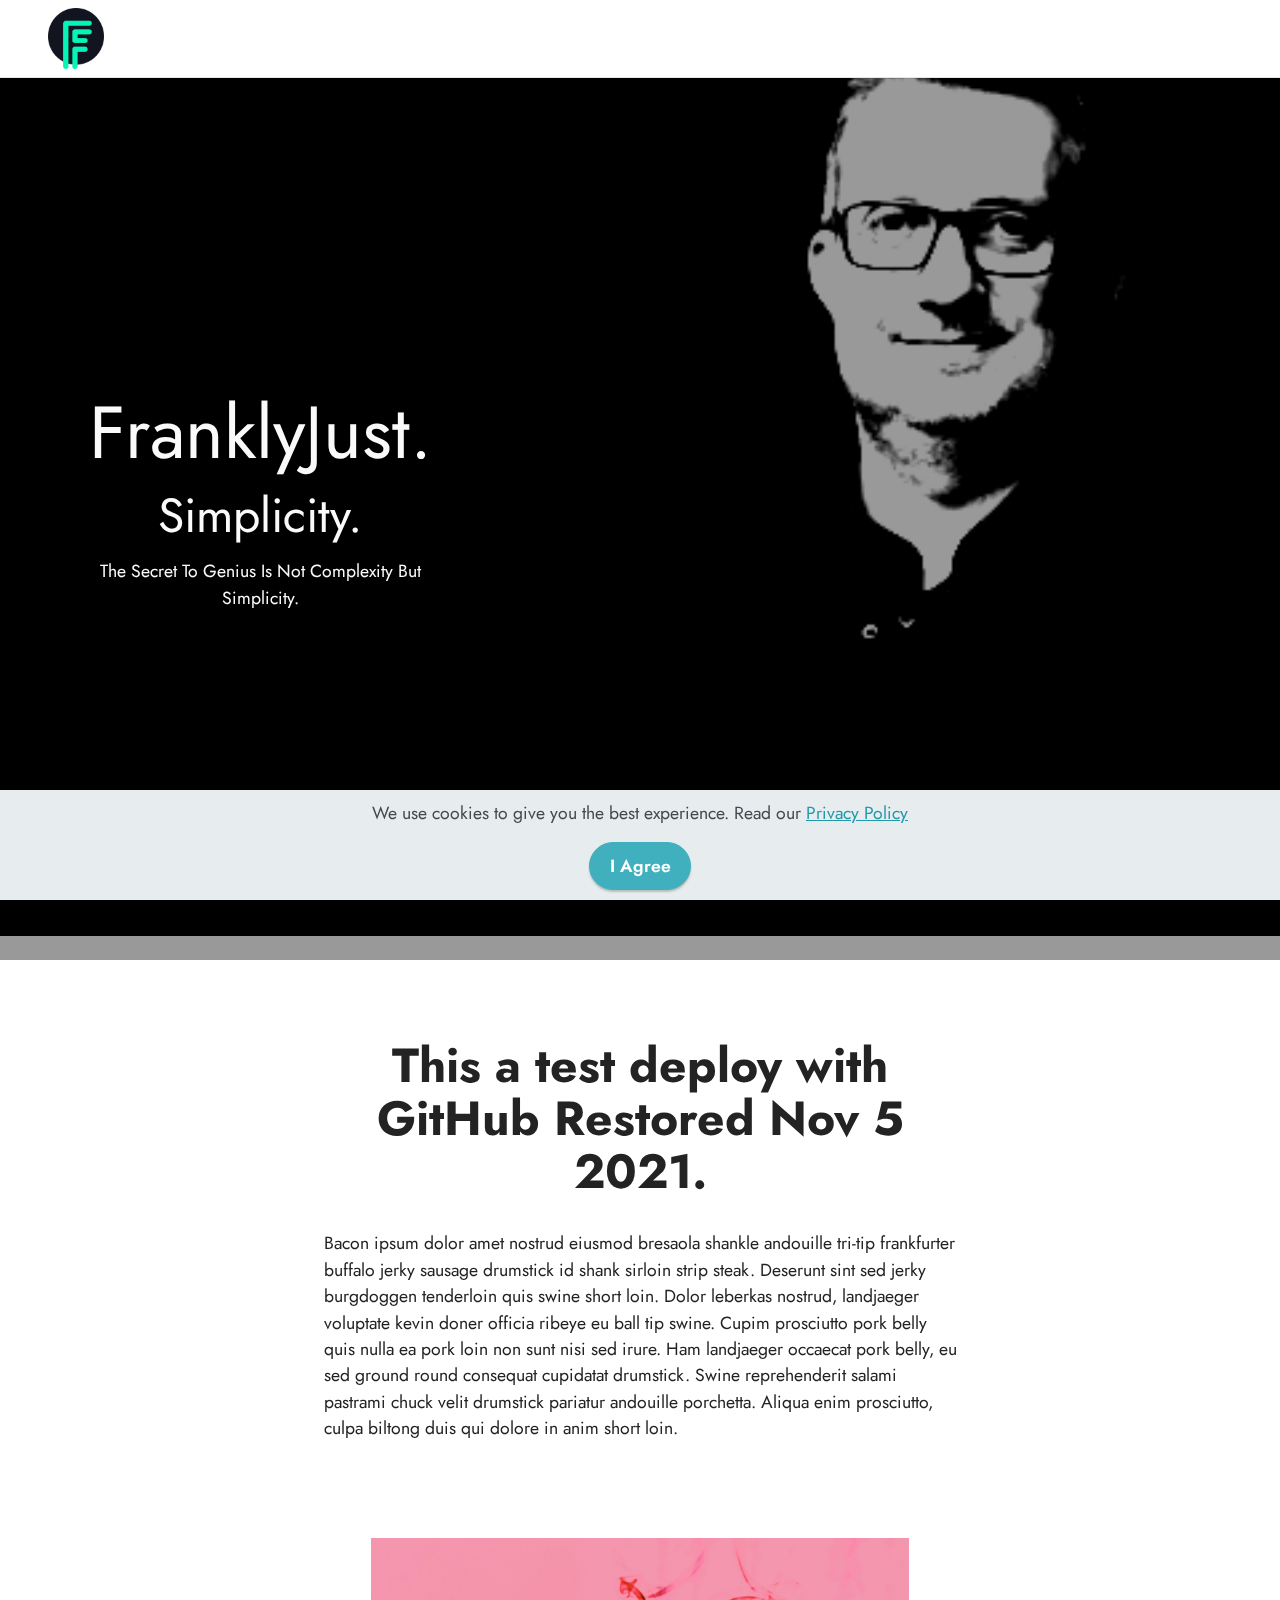
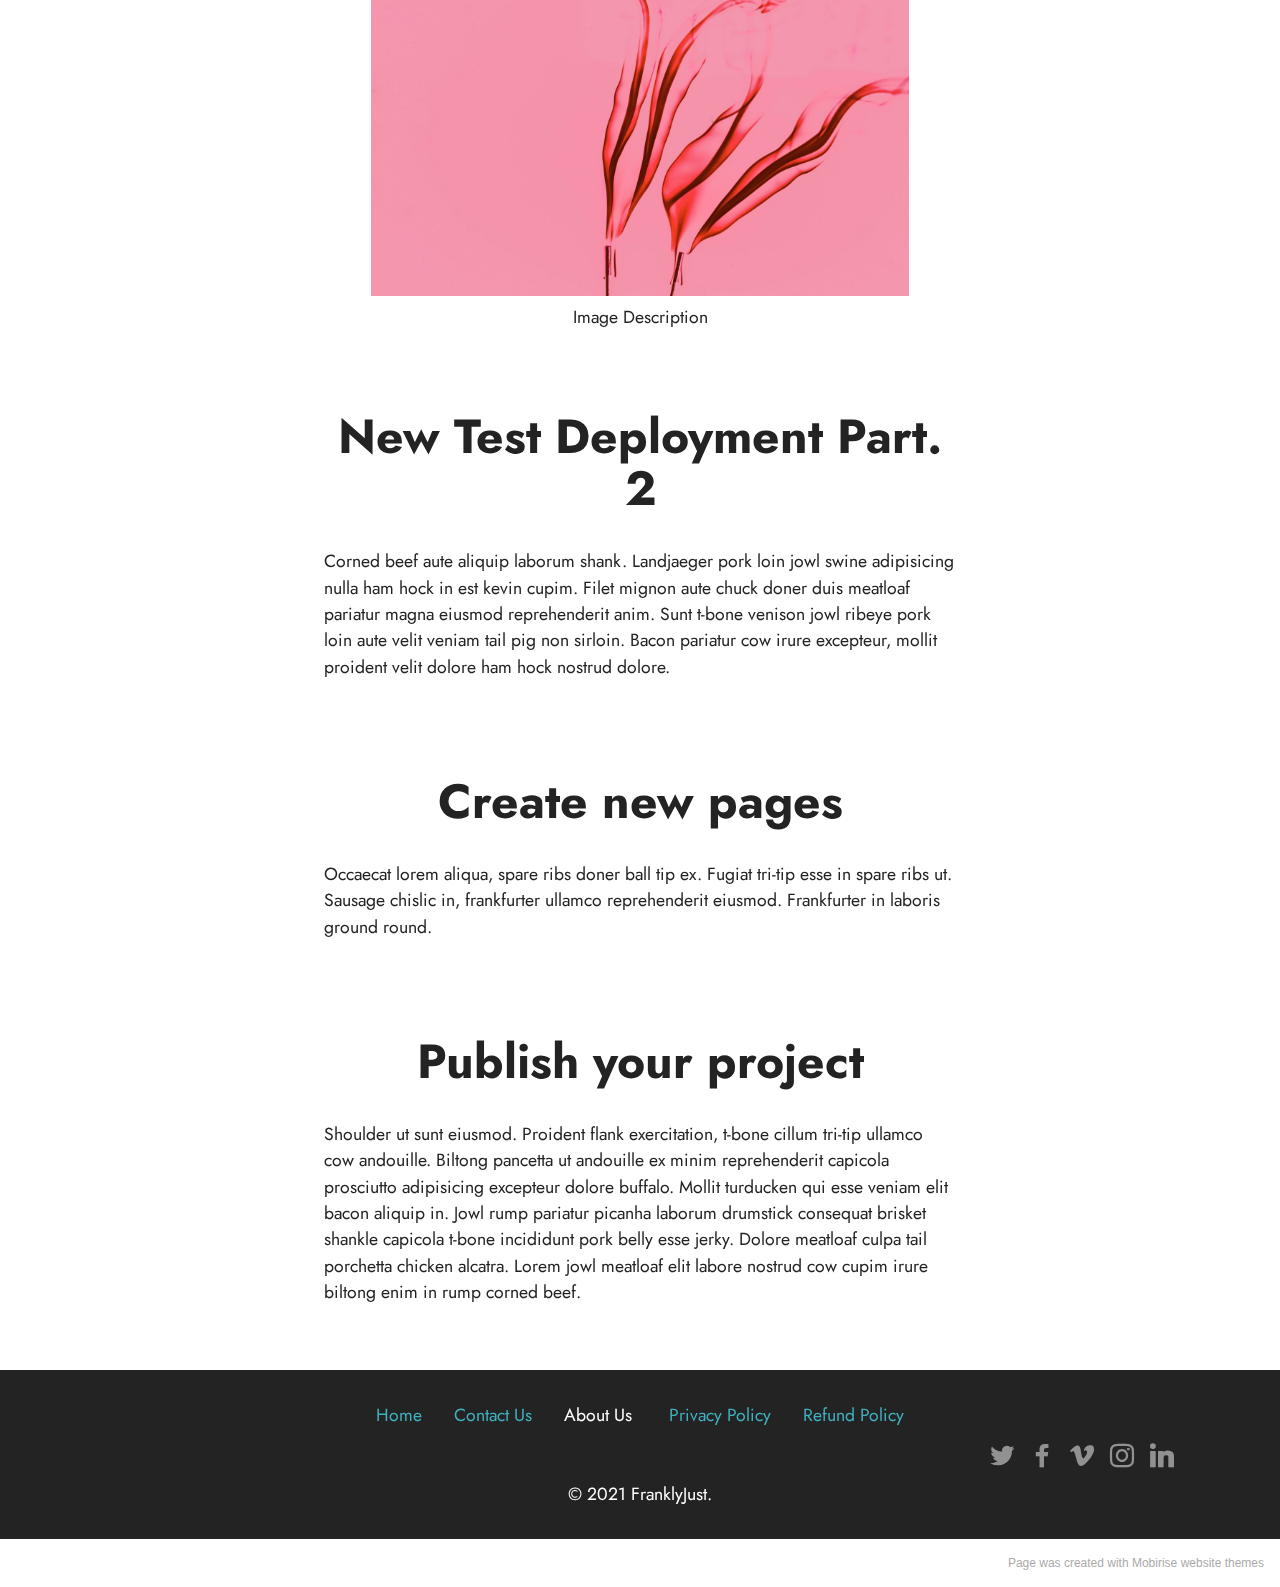
==== commit a1a42f5c: "Cookie Banner" ====
--- a/index.html
+++ b/index.html
@@ -194,7 +194,7 @@
             </div>
         </div>
     </div>
-</section><section style="background-color: #fff; font-family: -apple-system, BlinkMacSystemFont, 'Segoe UI', 'Roboto', 'Helvetica Neue', Arial, sans-serif; color:#aaa; font-size:12px; padding: 0; align-items: center; display: flex;"><a href="https://mobirise.site/b" style="flex: 1 1; height: 3rem; padding-left: 1rem;"></a><p style="flex: 0 0 auto; margin:0; padding-right:1rem;"><a href="https://mobirise.site/q" style="color:#aaa;">This site</a> was made with Mobirise site template</p></section><script src="assets/bootstrap/js/bootstrap.bundle.min.js"></script>  <script src="assets/parallax/jarallax.js"></script>  <script src="assets/web/assets/cookies-alert-plugin/cookies-alert-core.js"></script>  <script src="assets/web/assets/cookies-alert-plugin/cookies-alert-script.js"></script>  <script src="assets/smoothscroll/smooth-scroll.js"></script>  <script src="assets/ytplayer/index.js"></script>  <script src="assets/dropdown/js/navbar-dropdown.js"></script>  <script src="assets/theme/js/script.js"></script>  
+</section><section style="background-color: #fff; font-family: -apple-system, BlinkMacSystemFont, 'Segoe UI', 'Roboto', 'Helvetica Neue', Arial, sans-serif; color:#aaa; font-size:12px; padding: 0; align-items: center; display: flex;"><a href="https://mobirise.site/v" style="flex: 1 1; height: 3rem; padding-left: 1rem;"></a><p style="flex: 0 0 auto; margin:0; padding-right:1rem;"><a href="https://mobirise.site/s" style="color:#aaa;">Page</a> was created with Mobirise website themes</p></section><script src="assets/bootstrap/js/bootstrap.bundle.min.js"></script>  <script src="assets/parallax/jarallax.js"></script>  <script src="assets/web/assets/cookies-alert-plugin/cookies-alert-core.js"></script>  <script src="assets/web/assets/cookies-alert-plugin/cookies-alert-script.js"></script>  <script src="assets/smoothscroll/smooth-scroll.js"></script>  <script src="assets/ytplayer/index.js"></script>  <script src="assets/dropdown/js/navbar-dropdown.js"></script>  <script src="assets/theme/js/script.js"></script>  
   
   
 <input name="cookieData" type="hidden" data-cookie-customDialogSelector='null' data-cookie-colorText='#424a4d' data-cookie-colorBg='rgba(234, 239, 241, 0.99)' data-cookie-textButton='I Agree' data-cookie-colorButton='' data-cookie-colorLink='#2299aa' data-cookie-underlineLink='true' data-cookie-text="We use cookies to give you the best experience. Read our <a href=https://www.termsfeed.com/live/49592ff9-0452-4821-92d0-5dc4b6d9c693>Privacy Policy</a>">
